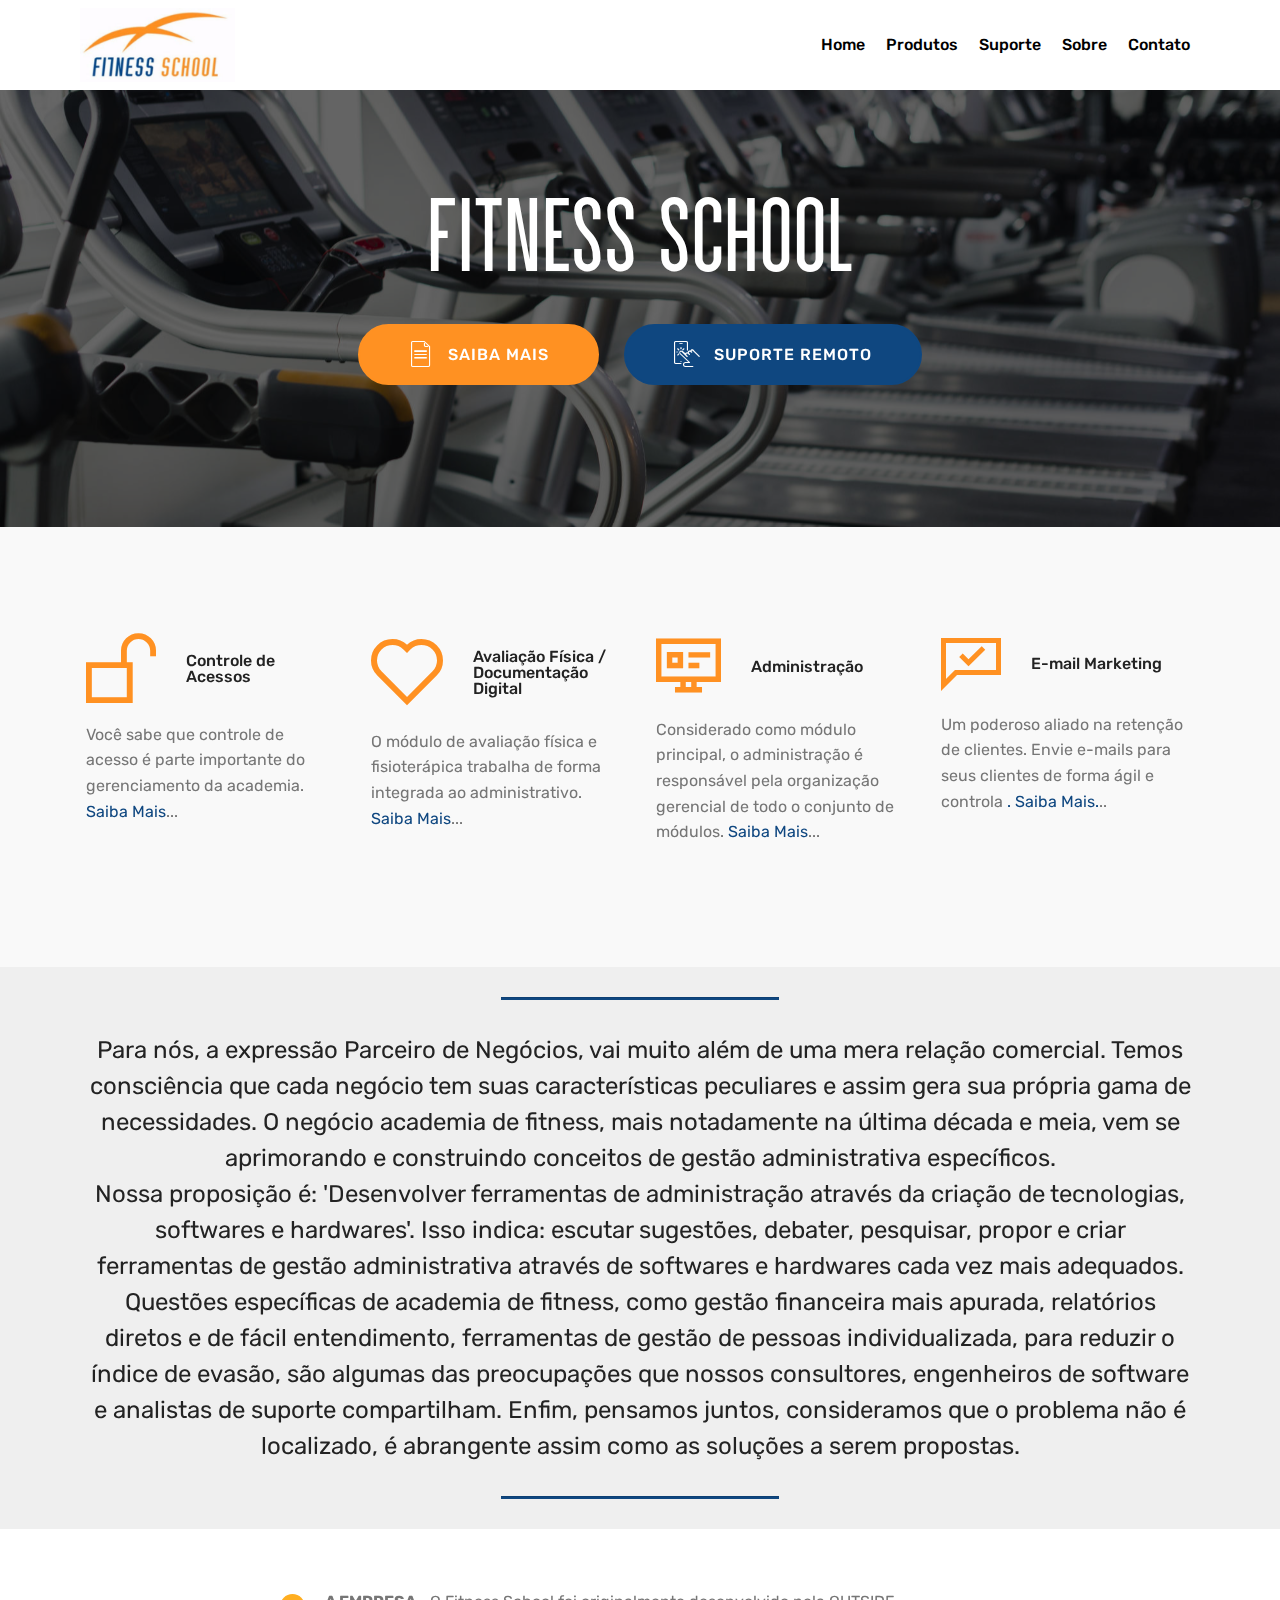
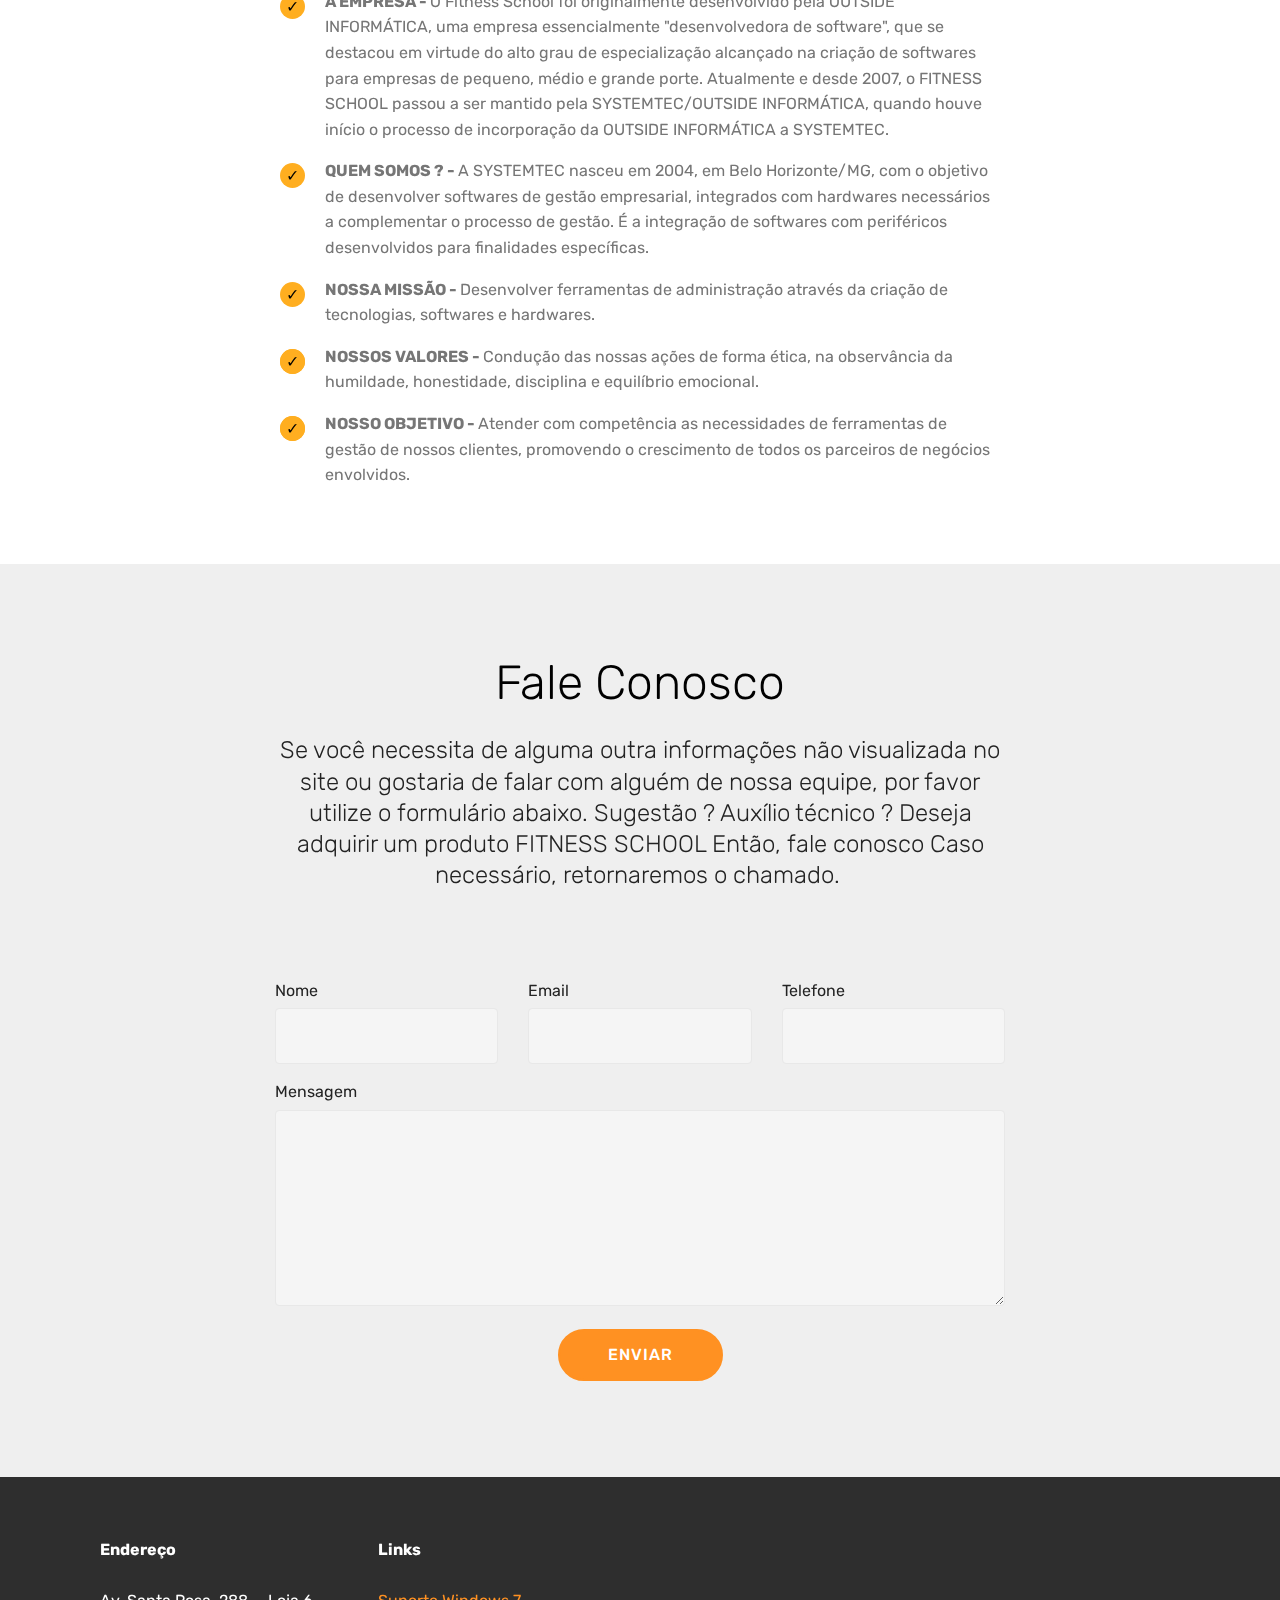
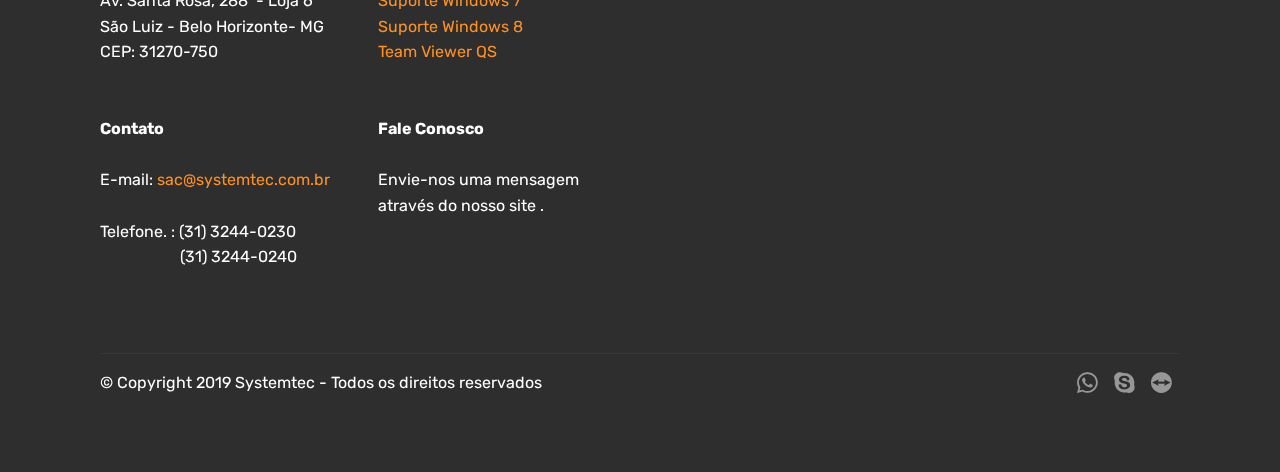
==== index.html @ 95eb1d0c "create github pages" ====
<!DOCTYPE html>
<html  >
<head>
  <!-- Site made with Mobirise Website Builder v4.10.7, https://mobirise.com -->
  <meta charset="UTF-8">
  <meta http-equiv="X-UA-Compatible" content="IE=edge">
  <meta name="generator" content="Mobirise v4.10.7, mobirise.com">
  <meta name="viewport" content="width=device-width, initial-scale=1, minimum-scale=1">
  <link rel="shortcut icon" href="assets/images/fitness-school-layout-logo-2-400x190.jpg" type="image/x-icon">
  <meta name="description" content="">
  
  <title>Home</title>
  <link rel="stylesheet" href="assets/web/assets/mobirise-icons/mobirise-icons.css">
  <link rel="stylesheet" href="assets/web/assets/mobirise-icons2/mobirise2.css">
  <link rel="stylesheet" href="assets/tether/tether.min.css">
  <link rel="stylesheet" href="assets/bootstrap/css/bootstrap.min.css">
  <link rel="stylesheet" href="assets/bootstrap/css/bootstrap-grid.min.css">
  <link rel="stylesheet" href="assets/bootstrap/css/bootstrap-reboot.min.css">
  <link rel="stylesheet" href="assets/dropdown/css/style.css">
  <link rel="stylesheet" href="assets/socicon/css/styles.css">
  <link rel="stylesheet" href="assets/theme/css/style.css">
  <link href="assets/fonts/style.css" rel="stylesheet">
  <link rel="stylesheet" href="assets/mobirise/css/mbr-additional.css" type="text/css">
  
  
  
</head>
<body>

<!-- Google Analytics -->
Fitness School
<!-- /Google Analytics -->


  <section class="menu cid-rIi1yJsSHj" once="menu" id="menu2-23">

    

    <nav class="navbar navbar-expand beta-menu navbar-dropdown align-items-center navbar-fixed-top navbar-toggleable-sm">
        <button class="navbar-toggler navbar-toggler-right" type="button" data-toggle="collapse" data-target="#navbarSupportedContent" aria-controls="navbarSupportedContent" aria-expanded="false" aria-label="Toggle navigation">
            <div class="hamburger">
                <span></span>
                <span></span>
                <span></span>
                <span></span>
            </div>
        </button>
        <div class="menu-logo">
            <div class="navbar-brand">
                <span class="navbar-logo">
                    <a href="index.html">
                        <img src="assets/images/fitness-school-layout-logo-2-400x190.jpg" alt="Fitness School " title="Fitness School" style="height: 4.6rem;">
                    </a>
                </span>
                
            </div>
        </div>
        <div class="collapse navbar-collapse" id="navbarSupportedContent">
            <ul class="navbar-nav nav-dropdown nav-right" data-app-modern-menu="true"><li class="nav-item">
                    <a class="nav-link link text-black display-4" href="index.html">
                        Home</a>
                </li><li class="nav-item"><a class="nav-link link text-black display-4" href="page1.html">Produtos</a></li><li class="nav-item"><a class="nav-link link text-black display-4" href="page4.html">
                        Suporte</a></li>
                <li class="nav-item">
                    <a class="nav-link link text-black display-4" href="page2.html">
                        Sobre</a>
                </li><li class="nav-item"><a class="nav-link link text-black display-4" href="page3.html">
                        Contato</a></li></ul>
            
        </div>
    </nav>
</section>

<section class="engine"><a href="https://mobirise.info/f">easy web maker</a></section><section class="header1 cid-rdsGtwu5vo mbr-parallax-background" id="header1-9">

    

    <div class="mbr-overlay" style="opacity: 0.6; background-color: rgb(0, 0, 0);">
    </div>

    <div class="container">
        <div class="row justify-content-md-center">
            <div class="mbr-white col-md-10">
                <h1 class="mbr-section-title align-center mbr-bold pb-3 mbr-fonts-style display-1">FITNESs SCHOOL</h1>
                
                
                <div class="mbr-section-btn align-center"><a class="btn btn-md btn-secondary display-4" href="page2.html#step1-1n">
                        <span class="mbr-iconfont mbri-file"></span>SAIBA MAIS</a>
                    <a class="btn btn-md btn-primary display-4" href="page4.html"><span class="mbri-touch mbr-iconfont mbr-iconfont-btn"></span>
                        SUPORTE REMOTO</a></div>
            </div>
        </div>
    </div>

</section>

<section class="features10 cid-rdsEpomHt7" id="features10-4">

    

    
    <div class="container">
        <div class="row justify-content-center">
            <div class="card p-3 col-12 col-md-6 col-lg-3">
                <div class="media mb-3">
                    <div class="card-img align-self-center">
                        <span class="mbr-iconfont mobi-mbri-unlock mobi-mbri" style="font-size: 70px; color: rgb(255, 145, 34); fill: rgb(255, 145, 34);"></span>
                    </div>
                    <h4 class="card-title media-body py-3 mbr-fonts-style display-7">Controle de Acessos</h4>
                </div>
                <div class="card-box">
                    <p class="mbr-text mbr-fonts-style display-7">
                       Você sabe que controle de acesso é parte importante do gerenciamento da academia. <a href="page1.html#features11-1b">Saiba Mais</a>...</p>
                </div>
            </div>

            <div class="card p-3 col-12 col-md-6 col-lg-3">
                <div class="media mb-3">
                    <div class="card-img align-self-center">
                        <span class="mbr-iconfont mobi-mbri-hearth mobi-mbri" style="color: rgb(255, 145, 34); fill: rgb(255, 145, 34);"></span>
                    </div>
                    <h4 class="card-title media-body py-3 mbr-fonts-style display-7">
                        Avaliação Física / Documentação Digital</h4>
                </div>
                <div class="card-box">
                    <p class="mbr-text mbr-fonts-style display-7">
                       O módulo de avaliação física e fisioterápica trabalha de forma integrada ao administrativo. <a href="page1.html#features11-12">Saiba Mais</a>...</p>
                </div>
            </div>

            <div class="card p-3 col-12 col-md-6 col-lg-3">
                <div class="media mb-3">
                    <div class="card-img align-self-center">
                        <span class="mbr-iconfont mobi-mbri-sites mobi-mbri" style="font-size: 65px; color: rgb(255, 145, 34); fill: rgb(255, 145, 34);"></span>
                    </div>
                    <h4 class="card-title media-body py-3 mbr-fonts-style display-7">
                        Administração</h4>
                </div>
                <div class="card-box">
                    <p class="mbr-text mbr-fonts-style display-7">
                       Considerado como módulo principal, o administração é responsável pela organização gerencial de todo o conjunto de módulos. <a href="page1.html#features11-17">Saiba Mais</a>...</p>
                </div>
            </div>

            <div class="card p-3 col-12 col-md-6 col-lg-3">
                <div class="media mb-3">
                    <div class="card-img align-self-center">
                        <span class="mbr-iconfont mobi-mbri-cust-feedback mobi-mbri" style="font-size: 60px; color: rgb(255, 145, 34); fill: rgb(255, 145, 34);"></span>
                    </div>
                    <h4 class="card-title media-body py-3 mbr-fonts-style display-7">
                        E-mail Marketing</h4>
                </div>
                <div class="card-box">
                    <p class="mbr-text mbr-fonts-style display-7">
                       Um poderoso aliado na retenção de clientes. Envie e-mails para seus clientes de forma ágil e controla&nbsp;<a href="page1.html#features11-1b">. Saiba Mais.</a>..</p>
                </div>
            </div>
        </div>
    </div>
</section>

<section class="mbr-section article content9 cid-rdsEm4SmJe" id="content9-3">
    
     

    <div class="container">
        <div class="inner-container" style="width: 100%;">
            <hr class="line" style="width: 25%;">
            <div class="section-text align-center mbr-fonts-style display-5">Para nós, a expressão Parceiro de Negócios, vai muito além de uma mera relação comercial. Temos consciência que cada negócio tem suas características peculiares e assim gera sua própria gama de necessidades. O negócio academia de fitness, mais notadamente na última década e meia, vem se aprimorando e construindo conceitos de gestão administrativa específicos.
<div>
</div><div>Nossa proposição é: 'Desenvolver ferramentas de administração através da criação de tecnologias, softwares e hardwares'. Isso indica: escutar sugestões, debater, pesquisar, propor e criar ferramentas de gestão administrativa através de softwares e hardwares cada vez mais adequados.
</div><div>
</div><div>Questões específicas de academia de fitness, como gestão financeira mais apurada, relatórios diretos e de fácil entendimento, ferramentas de gestão de pessoas individualizada, para reduzir o índice de evasão, são algumas das preocupações que nossos consultores, engenheiros de software e analistas de suporte compartilham. Enfim, pensamos juntos, consideramos que o problema não é localizado, é abrangente assim como as soluções a serem propostas.</div></div>
            <hr class="line" style="width: 25%;">
        </div>
        </div>
</section>

<section class="mbr-section article content12 cid-rdxRPDyzPF" id="content12-d">
     

    <div class="container">
        <div class="media-container-row">
            <div class="mbr-text counter-container col-12 col-md-8 mbr-fonts-style display-7">
                <ul>
                    <li><strong>A EMPRESA -&nbsp;</strong>O Fitness School foi originalmente desenvolvido pela OUTSIDE INFORMÁTICA, uma empresa essencialmente "desenvolvedora de software", que se destacou em virtude do alto grau de especialização alcançado na criação de softwares para empresas de pequeno, médio e grande porte. Atualmente e desde 2007, o FITNESS SCHOOL passou a ser mantido pela SYSTEMTEC/OUTSIDE INFORMÁTICA, quando houve início o processo de incorporação da OUTSIDE INFORMÁTICA a SYSTEMTEC.&nbsp;</li>
                    <li><strong>QUEM SOMOS ? -&nbsp;</strong>A SYSTEMTEC nasceu em 2004, em Belo Horizonte/MG, com o objetivo de desenvolver softwares de gestão empresarial, integrados com hardwares necessários a complementar o processo de gestão. É a integração de softwares com periféricos desenvolvidos para finalidades específicas.</li>
                    <li><strong>NOSSA MISSÃO -&nbsp;</strong>Desenvolver ferramentas de administração através da criação de tecnologias, softwares e hardwares.</li><li>
</li><li><strong>NOSSOS VALORES -&nbsp;</strong>Condução das nossas ações de forma ética, na observância da humildade, honestidade, disciplina e equilíbrio emocional.</li><li>
</li><li><strong>NOSSO OBJETIVO -&nbsp;</strong>Atender com competência as necessidades de ferramentas de gestão de nossos clientes, promovendo o crescimento de todos os parceiros de negócios envolvidos.</li>
                </ul>
            </div>
        </div>
    </div>
</section>

<section class="mbr-section form1 cid-rdsExalvff" id="form1-6">

    

    
    <div class="container">
        <div class="row justify-content-center">
            <div class="title col-12 col-lg-8">
                <h2 class="mbr-section-title align-center pb-3 mbr-fonts-style display-2">Fale Conosco</h2>
                <h3 class="mbr-section-subtitle align-center mbr-light pb-3 mbr-fonts-style display-5">
Se você necessita de alguma outra informações não visualizada no site ou gostaria de falar com alguém de nossa equipe, por favor utilize o formulário abaixo. Sugestão ? Auxílio técnico ? Deseja adquirir um produto FITNESS SCHOOL Então, fale conosco Caso necessário, retornaremos o chamado.&nbsp;<div><br></div></h3>
            </div>
        </div>
    </div>
    <div class="container">
        <div class="row justify-content-center">
            <div class="media-container-column col-lg-8" data-form-type="formoid">
                    <div data-form-alert="" hidden="">Sua mensagem foi enviada com sucesso !</div>
            
                    <form class="mbr-form" action="https://mobirise.com/" method="post" data-form-title="Mobirise Form"><input type="hidden" name="email" data-form-email="true" value="PxJZWPhzSLvdeX9ZDmfveN6kfLTpTiZLqTDCCW/u42Egr4gX7xJxEN2sTZDMs4s+C8vkfaYoMnbiQP+s4LKFGAMFa2nJCgEdq/rOHp9ZsGWl1me4nxzYBAuiIfpf1sCG">
                        <div class="row row-sm-offset">
                            <div class="col-md-4 multi-horizontal" data-for="name">
                                <div class="form-group">
                                    <label class="form-control-label mbr-fonts-style display-7" for="name-form1-6">Nome</label>
                                    <input type="text" class="form-control" name="name" data-form-field="Name" required="" id="name-form1-6">
                                </div>
                            </div>
                            <div class="col-md-4 multi-horizontal" data-for="email">
                                <div class="form-group">
                                    <label class="form-control-label mbr-fonts-style display-7" for="email-form1-6">Email</label>
                                    <input type="email" class="form-control" name="email" data-form-field="Email" required="" id="email-form1-6">
                                </div>
                            </div>
                            <div class="col-md-4 multi-horizontal" data-for="phone">
                                <div class="form-group">
                                    <label class="form-control-label mbr-fonts-style display-7" for="phone-form1-6">Telefone</label>
                                    <input type="tel" class="form-control" name="phone" data-form-field="Phone" id="phone-form1-6">
                                </div>
                            </div>
                        </div>
                        <div class="form-group" data-for="message">
                            <label class="form-control-label mbr-fonts-style display-7" for="message-form1-6">Mensagem</label>
                            <textarea type="text" class="form-control" name="message" rows="7" data-form-field="Message" id="message-form1-6"></textarea>
                        </div>
            
                        <span class="input-group-btn"><button href="" type="submit" class="btn btn-form btn-secondary display-4">ENVIAR</button></span>
                    </form>
            </div>
        </div>
    </div>
</section>

<section class="cid-rdsKHRwkGV" id="footer2-c">

    

    

    <div class="container">
        <div class="media-container-row content mbr-white">
            <div class="col-12 col-md-3 mbr-fonts-style display-7">
                <p class="mbr-text"><strong>Endereço</strong><br>
                    <br>Av. Santa Rosa, 288 &nbsp;- Loja 6<br>São Luiz - Belo Horizonte- MG<br>CEP: 31270-750<br>
                    <br>
                    <br><strong>Contato</strong><br>
                    <br>E-mail: <a href="mailto:sac@systemtec.com.br" class="text-secondary">sac@systemtec.com.br </a>&nbsp; &nbsp; &nbsp; &nbsp; &nbsp; &nbsp; &nbsp; &nbsp; &nbsp; &nbsp;<br>Telefone. : (31) 3244-0230&nbsp;<br>&nbsp; &nbsp; &nbsp; &nbsp; &nbsp; &nbsp; &nbsp; &nbsp; &nbsp; &nbsp; (31) 3244-0240<br></p>
            </div>
            <div class="col-12 col-md-3 mbr-fonts-style display-7">
                <p class="mbr-text">
                    <strong>Links</strong>
                    <br>
                    <br><a href="http://www.radiomemory.com.br/DOWNLOADS-ApareceNoSite/GestaoWin7NOVO.exe" class="text-secondary">Suporte Windows 7</a><br><a href="http://www.radiomemory.com.br/DOWNLOADS-ApareceNoSite/GestaoWin8NOVO.exe" class="text-secondary">Suporte Windows 8&nbsp;</a><br><a href="http://www.radiomemory.com.br/DOWNLOADS-ApareceNoSite/GestaoWin8NOVO.exe" class="text-secondary">Team Viewer QS<br></a><br>
                    <br><strong>Fale Conosco</strong><br>
                    <br>Envie-nos uma mensagem através do nosso site .&nbsp;</p>
            </div>
            <div class="col-12 col-md-6">
                <div class="google-map"><iframe frameborder="0" style="border:0" src="https://www.google.com/maps/embed?pb=!1m14!1m8!1m3!1d15010.866402687514!2d-43.9608858!3d-19.8519407!3m2!1i1024!2i768!4f13.1!3m3!1m2!1s0x0%3A0x7aea83fc42373cbb!2sSYSTEMTEC!5e0!3m2!1spt-BR!2sbr!4v1545940994038" allowfullscreen=""></iframe></div>
            </div>
        </div>
        <div class="footer-lower">
            <div class="media-container-row">
                <div class="col-sm-12">
                    <hr>
                </div>
            </div>
            <div class="media-container-row mbr-white">
                <div class="col-sm-6 copyright">
                    <p class="mbr-text mbr-fonts-style display-7">
                        © Copyright 2019 Systemtec - Todos os direitos reservados</p>
                </div>
                <div class="col-md-6">
                    <div class="social-list align-right">
                        <div class="soc-item">
                            <a href="https://api.whatsapp.com/send?phone=5531973565450&text=A%20SYSTEMTEC%20agradece%20o%20seu%20contato.%20Em%20instantes%20iremos%20atende-lo." target="_blank">
                                <span class="mbr-iconfont mbr-iconfont-social socicon-whatsapp socicon"></span>
                            </a>
                        </div>
                        <div class="soc-item">
                            <a href="https://go.skype.com/skype.download" target="_blank">
                                <span class="mbr-iconfont mbr-iconfont-social socicon-skype socicon"></span>
                            </a>
                        </div>
                        <div class="soc-item">
                            <a href="http://www.radiomemory.com.br/DOWNLOADS-ApareceNoSite/TeamViewerQS.exe" target="_blank">
                                <span class="mbr-iconfont mbr-iconfont-social socicon-teamviewer socicon"></span>
                            </a>
                        </div>
                        
                        
                        
                    </div>
                </div>
            </div>
        </div>
    </div>
</section>


  <script src="assets/web/assets/jquery/jquery.min.js"></script>
  <script src="assets/popper/popper.min.js"></script>
  <script src="assets/tether/tether.min.js"></script>
  <script src="assets/bootstrap/js/bootstrap.min.js"></script>
  <script src="assets/parallax/jarallax.min.js"></script>
  <script src="assets/dropdown/js/nav-dropdown.js"></script>
  <script src="assets/dropdown/js/navbar-dropdown.js"></script>
  <script src="assets/touchswipe/jquery.touch-swipe.min.js"></script>
  <script src="assets/smoothscroll/smooth-scroll.js"></script>
  <script src="assets/theme/js/script.js"></script>
  <script src="assets/formoid/formoid.min.js"></script>
  
  
</body>
</html>
---- assets/web/assets/mobirise-icons/mobirise-icons.css ----
@font-face {
  font-family: 'MobiriseIcons';
  src:  url('mobirise-icons.eot?spat4u');
  src:  url('mobirise-icons.eot?spat4u#iefix') format('embedded-opentype'),
    url('mobirise-icons.ttf?spat4u') format('truetype'),
    url('mobirise-icons.woff?spat4u') format('woff'),
    url('mobirise-icons.svg?spat4u#MobiriseIcons') format('svg');
  font-weight: normal;
  font-style: normal;
}

[class^="mbri-"], [class*=" mbri-"] {
  /* use !important to prevent issues with browser extensions that change fonts */
  font-family: MobiriseIcons !important;
  speak: none;
  font-style: normal;
  font-weight: normal;
  font-variant: normal;
  text-transform: none;
  line-height: 1;

  /* Better Font Rendering =========== */
  -webkit-font-smoothing: antialiased;
  -moz-osx-font-smoothing: grayscale;
}

.mbri-add-submenu:before {
  content: "\e900";
}
.mbri-alert:before {
  content: "\e901";
}
.mbri-align-center:before {
  content: "\e902";
}
.mbri-align-justify:before {
  content: "\e903";
}
.mbri-align-left:before {
  content: "\e904";
}
.mbri-align-right:before {
  content: "\e905";
}
.mbri-android:before {
  content: "\e906";
}
.mbri-apple:before {
  content: "\e907";
}
.mbri-arrow-down:before {
  content: "\e908";
}
.mbri-arrow-next:before {
  content: "\e909";
}
.mbri-arrow-prev:before {
  content: "\e90a";
}
.mbri-arrow-up:before {
  content: "\e90b";
}
.mbri-bold:before {
  content: "\e90c";
}
.mbri-bookmark:before {
  content: "\e90d";
}
.mbri-bootstrap:before {
  content: "\e90e";
}
.mbri-briefcase:before {
  content: "\e90f";
}
.mbri-browse:before {
  content: "\e910";
}
.mbri-bulleted-list:before {
  content: "\e911";
}
.mbri-calendar:before {
  content: "\e912";
}
.mbri-camera:before {
  content: "\e913";
}
.mbri-cart-add:before {
  content: "\e914";
}
.mbri-cart-full:before {
  content: "\e915";
}
.mbri-cash:before {
  content: "\e916";
}
.mbri-change-style:before {
  content: "\e917";
}
.mbri-chat:before {
  content: "\e918";
}
.mbri-clock:before {
  content: "\e919";
}
.mbri-close:before {
  content: "\e91a";
}
.mbri-cloud:before {
  content: "\e91b";
}
.mbri-code:before {
  content: "\e91c";
}
.mbri-contact-form:before {
  content: "\e91d";
}
.mbri-credit-card:before {
  content: "\e91e";
}
.mbri-cursor-click:before {
  content: "\e91f";
}
.mbri-cust-feedback:before {
  content: "\e920";
}
.mbri-database:before {
  content: "\e921";
}
.mbri-delivery:before {
  content: "\e922";
}
.mbri-desktop:before {
  content: "\e923";
}
.mbri-devices:before {
  content: "\e924";
}
.mbri-down:before {
  content: "\e925";
}
.mbri-download:before {
  content: "\e989";
}
.mbri-drag-n-drop:before {
  content: "\e927";
}
.mbri-drag-n-drop2:before {
  content: "\e928";
}
.mbri-edit:before {
  content: "\e929";
}
.mbri-edit2:before {
  content: "\e92a";
}
.mbri-error:before {
  content: "\e92b";
}
.mbri-extension:before {
  content: "\e92c";
}
.mbri-features:before {
  content: "\e92d";
}
.mbri-file:before {
  content: "\e92e";
}
.mbri-flag:before {
  content: "\e92f";
}
.mbri-folder:before {
  content: "\e930";
}
.mbri-gift:before {
  content: "\e931";
}
.mbri-github:before {
  content: "\e932";
}
.mbri-globe:before {
  content: "\e933";
}
.mbri-globe-2:before {
  content: "\e934";
}
.mbri-growing-chart:before {
  content: "\e935";
}
.mbri-hearth:before {
  content: "\e936";
}
.mbri-help:before {
  content: "\e937";
}
.mbri-home:before {
  content: "\e938";
}
.mbri-hot-cup:before {
  content: "\e939";
}
.mbri-idea:before {
  content: "\e93a";
}
.mbri-image-gallery:before {
  content: "\e93b";
}
.mbri-image-slider:before {
  content: "\e93c";
}
.mbri-info:before {
  content: "\e93d";
}
.mbri-italic:before {
  content: "\e93e";
}
.mbri-key:before {
  content: "\e93f";
}
.mbri-laptop:before {
  content: "\e940";
}
.mbri-layers:before {
  content: "\e941";
}
.mbri-left-right:before {
  content: "\e942";
}
.mbri-left:before {
  content: "\e943";
}
.mbri-letter:before {
  content: "\e944";
}
.mbri-like:before {
  content: "\e945";
}
.mbri-link:before {
  content: "\e946";
}
.mbri-lock:before {
  content: "\e947";
}
.mbri-login:before {
  content: "\e948";
}
.mbri-logout:before {
  content: "\e949";
}
.mbri-magic-stick:before {
  content: "\e94a";
}
.mbri-map-pin:before {
  content: "\e94b";
}
.mbri-menu:before {
  content: "\e94c";
}
.mbri-mobile:before {
  content: "\e94d";
}
.mbri-mobile2:before {
  content: "\e94e";
}
.mbri-mobirise:before {
  content: "\e94f";
}
.mbri-more-horizontal:before {
  content: "\e950";
}
.mbri-more-vertical:before {
  content: "\e951";
}
.mbri-music:before {
  content: "\e952";
}
.mbri-new-file:before {
  content: "\e953";
}
.mbri-numbered-list:before {
  content: "\e954";
}
.mbri-opened-folder:before {
  content: "\e955";
}
.mbri-pages:before {
  content: "\e956";
}
.mbri-paper-plane:before {
  content: "\e957";
}
.mbri-paperclip:before {
  content: "\e958";
}
.mbri-photo:before {
  content: "\e959";
}
.mbri-photos:before {
  content: "\e95a";
}
.mbri-pin:before {
  content: "\e95b";
}
.mbri-play:before {
  content: "\e95c";
}
.mbri-plus:before {
  content: "\e95d";
}
.mbri-preview:before {
  content: "\e95e";
}
.mbri-print:before {
  content: "\e95f";
}
.mbri-protect:before {
  content: "\e960";
}
.mbri-question:before {
  content: "\e961";
}
.mbri-quote-left:before {
  content: "\e962";
}
.mbri-quote-right:before {
  content: "\e963";
}
.mbri-refresh:before {
  content: "\e964";
}
.mbri-responsive:before {
  content: "\e965";
}
.mbri-right:before {
  content: "\e966";
}
.mbri-rocket:before {
  content: "\e967";
}
.mbri-sad-face:before {
  content: "\e968";
}
.mbri-sale:before {
  content: "\e969";
}
.mbri-save:before {
  content: "\e96a";
}
.mbri-search:before {
  content: "\e96b";
}
.mbri-setting:before {
  content: "\e96c";
}
.mbri-setting2:before {
  content: "\e96d";
}
.mbri-setting3:before {
  content: "\e96e";
}
.mbri-share:before {
  content: "\e96f";
}
.mbri-shopping-bag:before {
  content: "\e970";
}
.mbri-shopping-basket:before {
  content: "\e971";
}
.mbri-shopping-cart:before {
  content: "\e972";
}
.mbri-sites:before {
  content: "\e973";
}
.mbri-smile-face:before {
  content: "\e974";
}
.mbri-speed:before {
  content: "\e975";
}
.mbri-star:before {
  content: "\e976";
}
.mbri-success:before {
  content: "\e977";
}
.mbri-sun:before {
  content: "\e978";
}
.mbri-sun2:before {
  content: "\e979";
}
.mbri-tablet:before {
  content: "\e97a";
}
.mbri-tablet-vertical:before {
  content: "\e97b";
}
.mbri-target:before {
  content: "\e97c";
}
.mbri-timer:before {
  content: "\e97d";
}
.mbri-to-ftp:before {
  content: "\e97e";
}
.mbri-to-local-drive:before {
  content: "\e97f";
}
.mbri-touch-swipe:before {
  content: "\e980";
}
.mbri-touch:before {
  content: "\e981";
}
.mbri-trash:before {
  content: "\e982";
}
.mbri-underline:before {
  content: "\e983";
}
.mbri-unlink:before {
  content: "\e984";
}
.mbri-unlock:before {
  content: "\e985";
}
.mbri-up-down:before {
  content: "\e986";
}
.mbri-up:before {
  content: "\e987";
}
.mbri-update:before {
  content: "\e988";
}
.mbri-upload:before {
 content: "\e926"; 
}
.mbri-user:before {
  content: "\e98a";
}
.mbri-user2:before {
  content: "\e98b";
}
.mbri-users:before {
  content: "\e98c";
}
.mbri-video:before {
  content: "\e98d";
}
.mbri-video-play:before {
  content: "\e98e";
}
.mbri-watch:before {
  content: "\e98f";
}
.mbri-website-theme:before {
  content: "\e990";
}
.mbri-wifi:before {
  content: "\e991";
}
.mbri-windows:before {
  content: "\e992";
}
.mbri-zoom-out:before {
  content: "\e993";
}
.mbri-redo:before {
  content: "\e994";
}
.mbri-undo:before {
  content: "\e995";
}
---- assets/web/assets/mobirise-icons2/mobirise2.css ----
@font-face {
  font-family: 'Moririse2';
  src:  url('mobirise2.eot?f2bix4');
  src:  url('mobirise2.eot?f2bix4#iefix') format('embedded-opentype'),
    url('mobirise2.ttf?f2bix4') format('truetype'),
    url('mobirise2.woff?f2bix4') format('woff'),
    url('mobirise2.svg?f2bix4#mobirise2') format('svg');
  font-weight: normal;
  font-style: normal;
}

[class^="mobi-"], [class*=" mobi-"] {
  /* use !important to prevent issues with browser extensions that change fonts */
  font-family: 'Moririse2' !important;
  speak: none;
  font-style: normal;
  font-weight: normal;
  font-variant: normal;
  text-transform: none;
  line-height: 1;

  /* Better Font Rendering =========== */
  -webkit-font-smoothing: antialiased;
  -moz-osx-font-smoothing: grayscale;
}

.mobi-mbri-add-submenu:before {
  content: "\e900";
}
.mobi-mbri-alert:before {
  content: "\e901";
}
.mobi-mbri-align-center:before {
  content: "\e902";
}
.mobi-mbri-align-justify:before {
  content: "\e903";
}
.mobi-mbri-align-left:before {
  content: "\e904";
}
.mobi-mbri-align-right:before {
  content: "\e905";
}
.mobi-mbri-android:before {
  content: "\e906";
}
.mobi-mbri-apple:before {
  content: "\e907";
}
.mobi-mbri-arrow-down:before {
  content: "\e908";
}
.mobi-mbri-arrow-next:before {
  content: "\e909";
}
.mobi-mbri-arrow-prev:before {
  content: "\e90a";
}
.mobi-mbri-arrow-up:before {
  content: "\e90b";
}
.mobi-mbri-bold:before {
  content: "\e90c";
}
.mobi-mbri-bookmark:before {
  content: "\e90d";
}
.mobi-mbri-bootstrap:before {
  content: "\e90e";
}
.mobi-mbri-briefcase:before {
  content: "\e90f";
}
.mobi-mbri-browse:before {
  content: "\e910";
}
.mobi-mbri-bulleted-list:before {
  content: "\e911";
}
.mobi-mbri-calendar:before {
  content: "\e912";
}
.mobi-mbri-camera:before {
  content: "\e913";
}
.mobi-mbri-cart-add:before {
  content: "\e914";
}
.mobi-mbri-cart-full:before {
  content: "\e915";
}
.mobi-mbri-cash:before {
  content: "\e916";
}
.mobi-mbri-change-style:before {
  content: "\e917";
}
.mobi-mbri-chat:before {
  content: "\e918";
}
.mobi-mbri-clock:before {
  content: "\e919";
}
.mobi-mbri-close:before {
  content: "\e91a";
}
.mobi-mbri-cloud:before {
  content: "\e91b";
}
.mobi-mbri-code:before {
  content: "\e91c";
}
.mobi-mbri-contact-form:before {
  content: "\e91d";
}
.mobi-mbri-credit-card:before {
  content: "\e91e";
}
.mobi-mbri-cursor-click:before {
  content: "\e91f";
}
.mobi-mbri-cust-feedback:before {
  content: "\e920";
}
.mobi-mbri-database:before {
  content: "\e921";
}
.mobi-mbri-delivery:before {
  content: "\e922";
}
.mobi-mbri-desktop:before {
  content: "\e923";
}
.mobi-mbri-devices:before {
  content: "\e924";
}
.mobi-mbri-down:before {
  content: "\e925";
}
.mobi-mbri-download-2:before {
  content: "\e926";
}
.mobi-mbri-download:before {
  content: "\e927";
}
.mobi-mbri-drag-n-drop-2:before {
  content: "\e928";
}
.mobi-mbri-drag-n-drop:before {
  content: "\e929";
}
.mobi-mbri-edit-2:before {
  content: "\e92a";
}
.mobi-mbri-edit:before {
  content: "\e92b";
}
.mobi-mbri-error:before {
  content: "\e92c";
}
.mobi-mbri-extension:before {
  content: "\e92d";
}
.mobi-mbri-features:before {
  content: "\e92e";
}
.mobi-mbri-file:before {
  content: "\e92f";
}
.mobi-mbri-flag:before {
  content: "\e930";
}
.mobi-mbri-folder:before {
  content: "\e931";
}
.mobi-mbri-gift:before {
  content: "\e932";
}
.mobi-mbri-github:before {
  content: "\e933";
}
.mobi-mbri-globe-2:before {
  content: "\e934";
}
.mobi-mbri-globe:before {
  content: "\e935";
}
.mobi-mbri-growing-chart:before {
  content: "\e936";
}
.mobi-mbri-hearth:before {
  content: "\e937";
}
.mobi-mbri-help:before {
  content: "\e938";
}
.mobi-mbri-home:before {
  content: "\e939";
}
.mobi-mbri-hot-cup:before {
  content: "\e93a";
}
.mobi-mbri-idea:before {
  content: "\e93b";
}
.mobi-mbri-image-gallery:before {
  content: "\e93c";
}
.mobi-mbri-image-slider:before {
  content: "\e93d";
}
.mobi-mbri-info:before {
  content: "\e93e";
}
.mobi-mbri-italic:before {
  content: "\e93f";
}
.mobi-mbri-key:before {
  content: "\e940";
}
.mobi-mbri-laptop:before {
  content: "\e941";
}
.mobi-mbri-layers:before {
  content: "\e942";
}
.mobi-mbri-left-right:before {
  content: "\e943";
}
.mobi-mbri-left:before {
  content: "\e944";
}
.mobi-mbri-letter:before {
  content: "\e945";
}
.mobi-mbri-like:before {
  content: "\e946";
}
.mobi-mbri-link:before {
  content: "\e947";
}
.mobi-mbri-lock:before {
  content: "\e948";
}
.mobi-mbri-login:before {
  content: "\e949";
}
.mobi-mbri-logout:before {
  content: "\e94a";
}
.mobi-mbri-magic-stick:before {
  content: "\e94b";
}
.mobi-mbri-map-pin:before {
  content: "\e94c";
}
.mobi-mbri-menu:before {
  content: "\e94d";
}
.mobi-mbri-mobile-2:before {
  content: "\e94e";
}
.mobi-mbri-mobile-horizontal:before {
  content: "\e94f";
}
.mobi-mbri-mobile:before {
  content: "\e950";
}
.mobi-mbri-mobirise:before {
  content: "\e951";
}
.mobi-mbri-more-horizontal:before {
  content: "\e952";
}
.mobi-mbri-more-vertical:before {
  content: "\e953";
}
.mobi-mbri-music:before {
  content: "\e954";
}
.mobi-mbri-new-file:before {
  content: "\e955";
}
.mobi-mbri-numbered-list:before {
  content: "\e956";
}
.mobi-mbri-opened-folder:before {
  content: "\e957";
}
.mobi-mbri-pages:before {
  content: "\e958";
}
.mobi-mbri-paper-plane:before {
  content: "\e959";
}
.mobi-mbri-paperclip:before {
  content: "\e95a";
}
.mobi-mbri-phone:before {
  content: "\e95b";
}
.mobi-mbri-photo:before {
  content: "\e95c";
}
.mobi-mbri-photos:before {
  content: "\e95d";
}
.mobi-mbri-pin:before {
  content: "\e95e";
}
.mobi-mbri-play:before {
  content: "\e95f";
}
.mobi-mbri-plus:before {
  content: "\e960";
}
.mobi-mbri-preview:before {
  content: "\e961";
}
.mobi-mbri-print:before {
  content: "\e962";
}
.mobi-mbri-protect:before {
  content: "\e963";
}
.mobi-mbri-question:before {
  content: "\e964";
}
.mobi-mbri-quote-left:before {
  content: "\e965";
}
.mobi-mbri-quote-right:before {
  content: "\e966";
}
.mobi-mbri-redo:before {
  content: "\e967";
}
.mobi-mbri-refresh:before {
  content: "\e968";
}
.mobi-mbri-responsive-2:before {
  content: "\e969";
}
.mobi-mbri-responsive:before {
  content: "\e96a";
}
.mobi-mbri-right:before {
  content: "\e96b";
}
.mobi-mbri-rocket:before {
  content: "\e96c";
}
.mobi-mbri-sad-face:before {
  content: "\e96d";
}
.mobi-mbri-sale:before {
  content: "\e96e";
}
.mobi-mbri-save:before {
  content: "\e96f";
}
.mobi-mbri-search:before {
  content: "\e970";
}
.mobi-mbri-setting-2:before {
  content: "\e971";
}
.mobi-mbri-setting-3:before {
  content: "\e972";
}
.mobi-mbri-setting:before {
  content: "\e973";
}
.mobi-mbri-share:before {
  content: "\e974";
}
.mobi-mbri-shopping-bag:before {
  content: "\e975";
}
.mobi-mbri-shopping-basket:before {
  content: "\e976";
}
.mobi-mbri-shopping-cart:before {
  content: "\e977";
}
.mobi-mbri-sites:before {
  content: "\e978";
}
.mobi-mbri-smile-face:before {
  content: "\e979";
}
.mobi-mbri-speed:before {
  content: "\e97a";
}
.mobi-mbri-star:before {
  content: "\e97b";
}
.mobi-mbri-success:before {
  content: "\e97c";
}
.mobi-mbri-sun:before {
  content: "\e97d";
}
.mobi-mbri-sun2:before {
  content: "\e97e";
}
.mobi-mbri-tablet-vertical:before {
  content: "\e97f";
}
.mobi-mbri-tablet:before {
  content: "\e980";
}
.mobi-mbri-target:before {
  content: "\e981";
}
.mobi-mbri-timer:before {
  content: "\e982";
}
.mobi-mbri-to-ftp:before {
  content: "\e983";
}
.mobi-mbri-to-local-drive:before {
  content: "\e984";
}
.mobi-mbri-touch-swipe:before {
  content: "\e985";
}
.mobi-mbri-touch:before {
  content: "\e986";
}
.mobi-mbri-trash:before {
  content: "\e987";
}
.mobi-mbri-underline:before {
  content: "\e988";
}
.mobi-mbri-undo:before {
  content: "\e989";
}
.mobi-mbri-unlink:before {
  content: "\e98a";
}
.mobi-mbri-unlock:before {
  content: "\e98b";
}
.mobi-mbri-up-down:before {
  content: "\e98c";
}
.mobi-mbri-up:before {
  content: "\e98d";
}
.mobi-mbri-update:before {
  content: "\e98e";
}
.mobi-mbri-upload-2:before {
  content: "\e98f";
}
.mobi-mbri-upload:before {
  content: "\e990";
}
.mobi-mbri-user-2:before {
  content: "\e991";
}
.mobi-mbri-user:before {
  content: "\e992";
}
.mobi-mbri-users:before {
  content: "\e993";
}
.mobi-mbri-video-play:before {
  content: "\e994";
}
.mobi-mbri-video:before {
  content: "\e995";
}
.mobi-mbri-watch:before {
  content: "\e996";
}
.mobi-mbri-website-theme-2:before {
  content: "\e997";
}
.mobi-mbri-website-theme:before {
  content: "\e998";
}
.mobi-mbri-wifi:before {
  content: "\e999";
}
.mobi-mbri-windows:before {
  content: "\e99a";
}
.mobi-mbri-zoom-in:before {
  content: "\e99b";
}
.mobi-mbri-zoom-out:before {
  content: "\e99c";
}
---- assets/dropdown/css/style.css ----
.navbar-dropdown {
  left: 0;
  padding: 0;
  position: absolute;
  right: 0;
  top: 0;
  transition: all 0.45s ease;
  z-index: 1030;
  background: #282828; }
  .navbar-dropdown .navbar-logo {
    margin-right: 0.8rem;
    transition: margin 0.3s ease-in-out;
    vertical-align: middle; }
    .navbar-dropdown .navbar-logo img {
      height: 3.125rem;
      transition: all 0.3s ease-in-out; }
    .navbar-dropdown .navbar-logo.mbr-iconfont {
      font-size: 3.125rem;
      line-height: 3.125rem; }
  .navbar-dropdown .navbar-caption {
    font-weight: 700;
    white-space: normal;
    vertical-align: -4px;
    line-height: 3.125rem !important; }
    .navbar-dropdown .navbar-caption, .navbar-dropdown .navbar-caption:hover {
      color: inherit;
      text-decoration: none; }
  .navbar-dropdown .mbr-iconfont + .navbar-caption {
    vertical-align: -1px; }
  .navbar-dropdown.navbar-fixed-top {
    position: fixed; }
  .navbar-dropdown .navbar-brand span {
    vertical-align: -4px; }
  .navbar-dropdown.bg-color.transparent {
    background: none; }
  .navbar-dropdown.navbar-short .navbar-brand {
    padding: 0.625rem 0; }
    .navbar-dropdown.navbar-short .navbar-brand span {
      vertical-align: -1px; }
  .navbar-dropdown.navbar-short .navbar-caption {
    line-height: 2.375rem !important;
    vertical-align: -2px; }
  .navbar-dropdown.navbar-short .navbar-logo {
    margin-right: 0.5rem; }
    .navbar-dropdown.navbar-short .navbar-logo img {
      height: 2.375rem; }
    .navbar-dropdown.navbar-short .navbar-logo.mbr-iconfont {
      font-size: 2.375rem;
      line-height: 2.375rem; }
  .navbar-dropdown.navbar-short .mbr-table-cell {
    height: 3.625rem; }
  .navbar-dropdown .navbar-close {
    left: 0.6875rem;
    position: fixed;
    top: 0.75rem;
    z-index: 1000; }
  .navbar-dropdown .hamburger-icon {
    content: "";
    display: inline-block;
    vertical-align: middle;
    width: 16px;
    -webkit-box-shadow: 0 -6px 0 1px #282828,0 0 0 1px #282828,0 6px 0 1px #282828;
    -moz-box-shadow: 0 -6px 0 1px #282828,0 0 0 1px #282828,0 6px 0 1px #282828;
    box-shadow: 0 -6px 0 1px #282828,0 0 0 1px #282828,0 6px 0 1px #282828; }

.dropdown-menu .dropdown-toggle[data-toggle="dropdown-submenu"]::after {
  border-bottom: 0.35em solid transparent;
  border-left: 0.35em solid;
  border-right: 0;
  border-top: 0.35em solid transparent;
  margin-left: 0.3rem; }

.dropdown-menu .dropdown-item:focus {
  outline: 0; }

.nav-dropdown {
  font-size: 0.75rem;
  font-weight: 500;
  height: auto !important; }
  .nav-dropdown .nav-btn {
    padding-left: 1rem; }
  .nav-dropdown .link {
    margin: .667em 1.667em;
    font-weight: 500;
    padding: 0;
    transition: color .2s ease-in-out; }
    .nav-dropdown .link.dropdown-toggle {
      margin-right: 2.583em; }
      .nav-dropdown .link.dropdown-toggle::after {
        margin-left: .25rem;
        border-top: 0.35em solid;
        border-right: 0.35em solid transparent;
        border-left: 0.35em solid transparent;
        border-bottom: 0; }
      .nav-dropdown .link.dropdown-toggle[aria-expanded="true"] {
        margin: 0;
        padding: 0.667em 3.263em  0.667em 1.667em; }
  .nav-dropdown .link::after,
  .nav-dropdown .dropdown-item::after {
    color: inherit; }
  .nav-dropdown .btn {
    font-size: 0.75rem;
    font-weight: 700;
    letter-spacing: 0;
    margin-bottom: 0;
    padding-left: 1.25rem;
    padding-right: 1.25rem; }
  .nav-dropdown .dropdown-menu {
    border-radius: 0;
    border: 0;
    left: 0;
    margin: 0;
    padding-bottom: 1.25rem;
    padding-top: 1.25rem;
    position: relative; }
  .nav-dropdown .dropdown-submenu {
    margin-left: 0.125rem;
    top: 0; }
  .nav-dropdown .dropdown-item {
    font-weight: 500;
    line-height: 2;
    padding: 0.3846em 4.615em 0.3846em 1.5385em;
    position: relative;
    transition: color .2s ease-in-out, background-color .2s ease-in-out; }
    .nav-dropdown .dropdown-item::after {
      margin-top: -0.3077em;
      position: absolute;
      right: 1.1538em;
      top: 50%; }
    .nav-dropdown .dropdown-item:focus, .nav-dropdown .dropdown-item:hover {
      background: none; }

@media (max-width: 767px) {
  .nav-dropdown.navbar-toggleable-sm {
    bottom: 0;
    display: none;
    left: 0;
    overflow-x: hidden;
    position: fixed;
    top: 0;
    transform: translateX(-100%);
    -ms-transform: translateX(-100%);
    -webkit-transform: translateX(-100%);
    width: 18.75rem;
    z-index: 999; } }
.nav-dropdown.navbar-toggleable-xl {
  bottom: 0;
  display: none;
  left: 0;
  overflow-x: hidden;
  position: fixed;
  top: 0;
  transform: translateX(-100%);
  -ms-transform: translateX(-100%);
  -webkit-transform: translateX(-100%);
  width: 18.75rem;
  z-index: 999; }

.nav-dropdown-sm {
  display: block !important;
  overflow-x: hidden;
  overflow: auto;
  padding-top: 3.875rem; }
  .nav-dropdown-sm::after {
    content: "";
    display: block;
    height: 3rem;
    width: 100%; }
  .nav-dropdown-sm.collapse.in ~ .navbar-close {
    display: block !important; }
  .nav-dropdown-sm.collapsing, .nav-dropdown-sm.collapse.in {
    transform: translateX(0);
    -ms-transform: translateX(0);
    -webkit-transform: translateX(0);
    transition: all 0.25s ease-out;
    -webkit-transition: all 0.25s ease-out;
    background: #282828; }
  .nav-dropdown-sm.collapsing[aria-expanded="false"] {
    transform: translateX(-100%);
    -ms-transform: translateX(-100%);
    -webkit-transform: translateX(-100%); }
  .nav-dropdown-sm .nav-item {
    display: block;
    margin-left: 0 !important;
    padding-left: 0; }
  .nav-dropdown-sm .link,
  .nav-dropdown-sm .dropdown-item {
    border-top: 1px dotted rgba(255, 255, 255, 0.1);
    font-size: 0.8125rem;
    line-height: 1.6;
    margin: 0 !important;
    padding: 0.875rem 2.4rem 0.875rem 1.5625rem !important;
    position: relative;
    white-space: normal; }
    .nav-dropdown-sm .link:focus, .nav-dropdown-sm .link:hover,
    .nav-dropdown-sm .dropdown-item:focus,
    .nav-dropdown-sm .dropdown-item:hover {
      background: rgba(0, 0, 0, 0.2) !important;
      color: #c0a375; }
  .nav-dropdown-sm .nav-btn {
    position: relative;
    padding: 1.5625rem 1.5625rem 0 1.5625rem; }
    .nav-dropdown-sm .nav-btn::before {
      border-top: 1px dotted rgba(255, 255, 255, 0.1);
      content: "";
      left: 0;
      position: absolute;
      top: 0;
      width: 100%; }
    .nav-dropdown-sm .nav-btn + .nav-btn {
      padding-top: 0.625rem; }
      .nav-dropdown-sm .nav-btn + .nav-btn::before {
        display: none; }
  .nav-dropdown-sm .btn {
    padding: 0.625rem 0; }
  .nav-dropdown-sm .dropdown-toggle[data-toggle="dropdown-submenu"]::after {
    margin-left: .25rem;
    border-top: 0.35em solid;
    border-right: 0.35em solid transparent;
    border-left: 0.35em solid transparent;
    border-bottom: 0; }
  .nav-dropdown-sm .dropdown-toggle[data-toggle="dropdown-submenu"][aria-expanded="true"]::after {
    border-top: 0;
    border-right: 0.35em solid transparent;
    border-left: 0.35em solid transparent;
    border-bottom: 0.35em solid; }
  .nav-dropdown-sm .dropdown-menu {
    margin: 0;
    padding: 0;
    position: relative;
    top: 0;
    left: 0;
    width: 100%;
    border: 0;
    float: none;
    border-radius: 0;
    background: none; }
  .nav-dropdown-sm .dropdown-submenu {
    left: 100%;
    margin-left: 0.125rem;
    margin-top: -1.25rem;
    top: 0; }

.navbar-toggleable-sm .nav-dropdown .dropdown-menu {
  position: absolute; }

.navbar-toggleable-sm .nav-dropdown .dropdown-submenu {
  left: 100%;
  margin-left: 0.125rem;
  margin-top: -1.25rem;
  top: 0; }

.navbar-toggleable-sm.opened .nav-dropdown .dropdown-menu {
  position: relative; }

.navbar-toggleable-sm.opened .nav-dropdown .dropdown-submenu {
  left: 0;
  margin-left: 00rem;
  margin-top: 0rem;
  top: 0; }

.is-builder .nav-dropdown.collapsing {
  transition: none !important; }

/*# sourceMappingURL=style.css.map */
---- assets/socicon/css/styles.css ----
@charset "UTF-8";

@font-face {
  font-family: "socicon";
  src:url("../fonts/socicon.eot");
  src:url("../fonts/socicon.eot?#iefix") format("embedded-opentype"),
    url("../fonts/socicon.woff") format("woff"),
    url("../fonts/socicon.ttf") format("truetype"),
    url("../fonts/socicon.svg#socicon") format("svg");
  font-weight: normal;
  font-style: normal;

}

[data-icon]:before {
  font-family: "socicon" !important;
  content: attr(data-icon);
  font-style: normal !important;
  font-weight: normal !important;
  font-variant: normal !important;
  text-transform: none !important;
  speak: none;
  line-height: 1;
  -webkit-font-smoothing: antialiased;
  -moz-osx-font-smoothing: grayscale;
}

[class^="socicon-"]:before,
[class*=" socicon-"]:before {
  font-family: "socicon" !important;
  font-style: normal !important;
  font-weight: normal !important;
  font-variant: normal !important;
  text-transform: none !important;
  speak: none;
  line-height: 1;
  -webkit-font-smoothing: antialiased;
  -moz-osx-font-smoothing: grayscale;
}

.socicon-modelmayhem:before {
  content: "\e000";
}
.socicon-mixcloud:before {
  content: "\e001";
}
.socicon-drupal:before {
  content: "\e002";
}
.socicon-swarm:before {
  content: "\e003";
}
.socicon-istock:before {
  content: "\e004";
}
.socicon-yammer:before {
  content: "\e005";
}
.socicon-ello:before {
  content: "\e006";
}
.socicon-stackoverflow:before {
  content: "\e007";
}
.socicon-persona:before {
  content: "\e008";
}
.socicon-triplej:before {
  content: "\e009";
}
.socicon-houzz:before {
  content: "\e00a";
}
.socicon-rss:before {
  content: "\e00b";
}
.socicon-paypal:before {
  content: "\e00c";
}
.socicon-odnoklassniki:before {
  content: "\e00d";
}
.socicon-airbnb:before {
  content: "\e00e";
}
.socicon-periscope:before {
  content: "\e00f";
}
.socicon-outlook:before {
  content: "\e010";
}
.socicon-coderwall:before {
  content: "\e011";
}
.socicon-tripadvisor:before {
  content: "\e012";
}
.socicon-appnet:before {
  content: "\e013";
}
.socicon-goodreads:before {
  content: "\e014";
}
.socicon-tripit:before {
  content: "\e015";
}
.socicon-lanyrd:before {
  content: "\e016";
}
.socicon-slideshare:before {
  content: "\e017";
}
.socicon-buffer:before {
  content: "\e018";
}
.socicon-disqus:before {
  content: "\e019";
}
.socicon-vkontakte:before {
  content: "\e01a";
}
.socicon-whatsapp:before {
  content: "\e01b";
}
.socicon-patreon:before {
  content: "\e01c";
}
.socicon-storehouse:before {
  content: "\e01d";
}
.socicon-pocket:before {
  content: "\e01e";
}
.socicon-mail:before {
  content: "\e01f";
}
.socicon-blogger:before {
  content: "\e020";
}
.socicon-technorati:before {
  content: "\e021";
}
.socicon-reddit:before {
  content: "\e022";
}
.socicon-dribbble:before {
  content: "\e023";
}
.socicon-stumbleupon:before {
  content: "\e024";
}
.socicon-digg:before {
  content: "\e025";
}
.socicon-envato:before {
  content: "\e026";
}
.socicon-behance:before {
  content: "\e027";
}
.socicon-delicious:before {
  content: "\e028";
}
.socicon-deviantart:before {
  content: "\e029";
}
.socicon-forrst:before {
  content: "\e02a";
}
.socicon-play:before {
  content: "\e02b";
}
.socicon-zerply:before {
  content: "\e02c";
}
.socicon-wikipedia:before {
  content: "\e02d";
}
.socicon-apple:before {
  content: "\e02e";
}
.socicon-flattr:before {
  content: "\e02f";
}
.socicon-github:before {
  content: "\e030";
}
.socicon-renren:before {
  content: "\e031";
}
.socicon-friendfeed:before {
  content: "\e032";
}
.socicon-newsvine:before {
  content: "\e033";
}
.socicon-identica:before {
  content: "\e034";
}
.socicon-bebo:before {
  content: "\e035";
}
.socicon-zynga:before {
  content: "\e036";
}
.socicon-steam:before {
  content: "\e037";
}
.socicon-xbox:before {
  content: "\e038";
}
.socicon-windows:before {
  content: "\e039";
}
.socicon-qq:before {
  content: "\e03a";
}
.socicon-douban:before {
  content: "\e03b";
}
.socicon-meetup:before {
  content: "\e03c";
}
.socicon-playstation:before {
  content: "\e03d";
}
.socicon-android:before {
  content: "\e03e";
}
.socicon-snapchat:before {
  content: "\e03f";
}
.socicon-twitter:before {
  content: "\e040";
}
.socicon-facebook:before {
  content: "\e041";
}
.socicon-googleplus:before {
  content: "\e042";
}
.socicon-pinterest:before {
  content: "\e043";
}
.socicon-foursquare:before {
  content: "\e044";
}
.socicon-yahoo:before {
  content: "\e045";
}
.socicon-skype:before {
  content: "\e046";
}
.socicon-yelp:before {
  content: "\e047";
}
.socicon-feedburner:before {
  content: "\e048";
}
.socicon-linkedin:before {
  content: "\e049";
}
.socicon-viadeo:before {
  content: "\e04a";
}
.socicon-xing:before {
  content: "\e04b";
}
.socicon-myspace:before {
  content: "\e04c";
}
.socicon-soundcloud:before {
  content: "\e04d";
}
.socicon-spotify:before {
  content: "\e04e";
}
.socicon-grooveshark:before {
  content: "\e04f";
}
.socicon-lastfm:before {
  content: "\e050";
}
.socicon-youtube:before {
  content: "\e051";
}
.socicon-vimeo:before {
  content: "\e052";
}
.socicon-dailymotion:before {
  content: "\e053";
}
.socicon-vine:before {
  content: "\e054";
}
.socicon-flickr:before {
  content: "\e055";
}
.socicon-500px:before {
  content: "\e056";
}
.socicon-wordpress:before {
  content: "\e058";
}
.socicon-tumblr:before {
  content: "\e059";
}
.socicon-twitch:before {
  content: "\e05a";
}
.socicon-8tracks:before {
  content: "\e05b";
}
.socicon-amazon:before {
  content: "\e05c";
}
.socicon-icq:before {
  content: "\e05d";
}
.socicon-smugmug:before {
  content: "\e05e";
}
.socicon-ravelry:before {
  content: "\e05f";
}
.socicon-weibo:before {
  content: "\e060";
}
.socicon-baidu:before {
  content: "\e061";
}
.socicon-angellist:before {
  content: "\e062";
}
.socicon-ebay:before {
  content: "\e063";
}
.socicon-imdb:before {
  content: "\e064";
}
.socicon-stayfriends:before {
  content: "\e065";
}
.socicon-residentadvisor:before {
  content: "\e066";
}
.socicon-google:before {
  content: "\e067";
}
.socicon-yandex:before {
  content: "\e068";
}
.socicon-sharethis:before {
  content: "\e069";
}
.socicon-bandcamp:before {
  content: "\e06a";
}
.socicon-itunes:before {
  content: "\e06b";
}
.socicon-deezer:before {
  content: "\e06c";
}
.socicon-telegram:before {
  content: "\e06e";
}
.socicon-openid:before {
  content: "\e06f";
}
.socicon-amplement:before {
  content: "\e070";
}
.socicon-viber:before {
  content: "\e071";
}
.socicon-zomato:before {
  content: "\e072";
}
.socicon-draugiem:before {
  content: "\e074";
}
.socicon-endomodo:before {
  content: "\e075";
}
.socicon-filmweb:before {
  content: "\e076";
}
.socicon-stackexchange:before {
  content: "\e077";
}
.socicon-wykop:before {
  content: "\e078";
}
.socicon-teamspeak:before {
  content: "\e079";
}
.socicon-teamviewer:before {
  content: "\e07a";
}
.socicon-ventrilo:before {
  content: "\e07b";
}
.socicon-younow:before {
  content: "\e07c";
}
.socicon-raidcall:before {
  content: "\e07d";
}
.socicon-mumble:before {
  content: "\e07e";
}
.socicon-medium:before {
  content: "\e06d";
}
.socicon-bebee:before {
  content: "\e07f";
}
.socicon-hitbox:before {
  content: "\e080";
}
.socicon-reverbnation:before {
  content: "\e081";
}
.socicon-formulr:before {
  content: "\e082";
}
.socicon-instagram:before {
  content: "\e057";
}
.socicon-battlenet:before {
  content: "\e083";
}
.socicon-chrome:before {
  content: "\e084";
}
.socicon-discord:before {
  content: "\e086";
}
.socicon-issuu:before {
  content: "\e087";
}
.socicon-macos:before {
  content: "\e088";
}
.socicon-firefox:before {
  content: "\e089";
}
.socicon-opera:before {
  content: "\e08d";
}
.socicon-keybase:before {
  content: "\e090";
}
.socicon-alliance:before {
  content: "\e091";
}
.socicon-livejournal:before {
  content: "\e092";
}
.socicon-googlephotos:before {
  content: "\e093";
}
.socicon-horde:before {
  content: "\e094";
}
.socicon-etsy:before {
  content: "\e095";
}
.socicon-zapier:before {
  content: "\e096";
}
.socicon-google-scholar:before {
  content: "\e097";
}
.socicon-researchgate:before {
  content: "\e098";
}
.socicon-wechat:before {
  content: "\e099";
}
.socicon-strava:before {
  content: "\e09a";
}
.socicon-line:before {
  content: "\e09b";
}
.socicon-lyft:before {
  content: "\e09c";
}
.socicon-uber:before {
  content: "\e09d";
}
.socicon-songkick:before {
  content: "\e09e";
}
.socicon-viewbug:before {
  content: "\e09f";
}
.socicon-googlegroups:before {
  content: "\e0a0";
}
.socicon-quora:before {
  content: "\e073";
}
.socicon-diablo:before {
  content: "\e085";
}
.socicon-blizzard:before {
  content: "\e0a1";
}
.socicon-hearthstone:before {
  content: "\e08b";
}
.socicon-heroes:before {
  content: "\e08a";
}
.socicon-overwatch:before {
  content: "\e08c";
}
.socicon-warcraft:before {
  content: "\e08e";
}
.socicon-starcraft:before {
  content: "\e08f";
}
.socicon-beam:before {
  content: "\e0a2";
}
.socicon-curse:before {
  content: "\e0a3";
}
.socicon-player:before {
  content: "\e0a4";
}
.socicon-streamjar:before {
  content: "\e0a5";
}
.socicon-nintendo:before {
  content: "\e0a6";
}
.socicon-hellocoton:before {
  content: "\e0a7";
}
---- assets/theme/css/style.css ----
/*!
 * Mobirise v4 theme (https://mobirise.com/)
 * Copyright 2017 Mobirise
 */
section {
  background-color: #eeeeee;
}

section,
.container,
.container-fluid {
  position: relative;
  word-wrap: break-word;
}

a.mbr-iconfont:hover {
  text-decoration: none;
}

.article .lead p, .article .lead ul, .article .lead ol, .article .lead pre, .article .lead blockquote {
  margin-bottom: 0;
}

a {
  font-style: normal;
  font-weight: 400;
  cursor: pointer;
}

a, a:hover {
  text-decoration: none;
}

figure {
  margin-bottom: 0;
}

body {
  color: #232323;
}

h1, h2, h3, h4, h5, h6,
.h1, .h2, .h3, .h4, .h5, .h6,
.display-1, .display-2, .display-3, .display-4 {
  line-height: 1;
  word-break: break-word;
  word-wrap: break-word;
}

b, strong {
  font-weight: bold;
}

blockquote {
  padding: 10px 0 10px 20px;
  position: relative;
  border-left: 2px solid;
  border-color: #ff3366;
}

input:-webkit-autofill, input:-webkit-autofill:hover, input:-webkit-autofill:focus, input:-webkit-autofill:active {
  transition-delay: 9999s;
  transition-property: background-color, color;
}

textarea[type="hidden"] {
  display: none;
}

body {
  position: relative;
}

section {
  background-position: 50% 50%;
  background-repeat: no-repeat;
  background-size: cover;
}

section .mbr-background-video,
section .mbr-background-video-preview {
  position: absolute;
  bottom: 0;
  left: 0;
  right: 0;
  top: 0;
}

.hidden {
  visibility: hidden;
}

.mbr-z-index20 {
  z-index: 20;
}

/*! Base colors */
.mbr-white {
  color: #ffffff;
}

.mbr-black {
  color: #000000;
}

.mbr-bg-white {
  background-color: #ffffff;
}

.mbr-bg-black {
  background-color: #000000;
}

/*! Text-aligns */
.align-left {
  text-align: left;
}

.align-center {
  text-align: center;
}

.align-right {
  text-align: right;
}

@media (max-width: 767px) {
  .align-left, .align-center, .align-right, .mbr-section-btn, .mbr-section-title {
    text-align: center;
  }
}

/*! Font-weight  */
.mbr-light {
  font-weight: 300;
}

.mbr-regular {
  font-weight: 400;
}

.mbr-semibold {
  font-weight: 500;
}

.mbr-bold {
  font-weight: 700;
}

/*! Media  */
.media-size-item {
  -webkit-flex: 1 1 auto;
  -moz-flex: 1 1 auto;
  -ms-flex: 1 1 auto;
  -o-flex: 1 1 auto;
  flex: 1 1 auto;
}

.media-content {
  -webkit-flex-basis: 100%;
  flex-basis: 100%;
}

.media-container-row {
  display: -ms-flexbox;
  display: -webkit-flex;
  display: flex;
  -webkit-flex-direction: row;
  -ms-flex-direction: row;
  flex-direction: row;
  -webkit-flex-wrap: wrap;
  -ms-flex-wrap: wrap;
  flex-wrap: wrap;
  -webkit-justify-content: center;
  -ms-flex-pack: center;
  justify-content: center;
  -webkit-align-content: center;
  -ms-flex-line-pack: center;
  align-content: center;
  -webkit-align-items: start;
  -ms-flex-align: start;
  align-items: start;
}

.media-container-row .media-size-item {
  width: 400px;
}

.media-container-column {
  display: -ms-flexbox;
  display: -webkit-flex;
  display: flex;
  -webkit-flex-direction: column;
  -ms-flex-direction: column;
  flex-direction: column;
  -webkit-flex-wrap: wrap;
  -ms-flex-wrap: wrap;
  flex-wrap: wrap;
  -webkit-justify-content: center;
  -ms-flex-pack: center;
  justify-content: center;
  -webkit-align-content: center;
  -ms-flex-line-pack: center;
  align-content: center;
  -webkit-align-items: stretch;
  -ms-flex-align: stretch;
  align-items: stretch;
}

.media-container-column > * {
  width: 100%;
}

@media (min-width: 992px) {
  .media-container-row {
    -webkit-flex-wrap: nowrap;
    -ms-flex-wrap: nowrap;
    flex-wrap: nowrap;
  }
}

figure {
  overflow: hidden;
}

figure[mbr-media-size] {
  transition: width 0.1s;
}

.mbr-figure img, .mbr-figure iframe {
  display: block;
  width: 100%;
}

.card {
  background-color: transparent;
  border: none;
}

.card-box {
  width: 100%;
}

.card-img {
  text-align: center;
  flex-shrink: 0;
  -webkit-flex-shrink: 0;
}

.media {
  max-width: 100%;
  margin: 0 auto;
}

.mbr-figure {
  -ms-flex-item-align: center;
  -ms-grid-row-align: center;
  -webkit-align-self: center;
  align-self: center;
}

.media-container > div {
  max-width: 100%;
}

.mbr-figure img, .card-img img {
  width: 100%;
}

@media (max-width: 991px) {
  .media-size-item {
    width: auto !important;
  }
  .media {
    width: auto;
  }
  .mbr-figure {
    width: 100% !important;
  }
}

/*! Buttons */
.mbr-section-btn {
  margin-left: -.25rem;
  margin-right: -.25rem;
  font-size: 0;
}

nav .mbr-section-btn {
  margin-left: 0rem;
  margin-right: 0rem;
}

/*! Btn icon margin */
.btn .mbr-iconfont, .btn.btn-sm .mbr-iconfont {
  cursor: pointer;
  margin-right: 0.5rem;
}

.btn.btn-md .mbr-iconfont, .btn.btn-md .mbr-iconfont {
  margin-right: 0.8rem;
}

.mbr-regular {
  font-weight: 400;
}

.mbr-semibold {
  font-weight: 500;
}

.mbr-bold {
  font-weight: 700;
}

[type="submit"] {
  -webkit-appearance: none;
}

/*! Full-screen */
.mbr-fullscreen .mbr-overlay {
  min-height: 100vh;
}

.mbr-fullscreen {
  display: flex;
  display: -webkit-flex;
  display: -moz-flex;
  display: -ms-flex;
  display: -o-flex;
  align-items: center;
  -webkit-align-items: center;
  min-height: 100vh;
  padding-top: 3rem;
  padding-bottom: 3rem;
}

/*! Map */
.map {
  height: 25rem;
  position: relative;
}

.map iframe {
  width: 100%;
  height: 100%;
}

/* Form */
.form-asterisk {
  font-family: initial;
  position: absolute;
  top: -2px;
  font-weight: normal;
}

/*! Scroll to top arrow */
.mbr-arrow-up {
  bottom: 25px;
  right: 90px;
  position: fixed;
  text-align: right;
  z-index: 5000;
  color: #ffffff;
  font-size: 32px;
  transform: rotate(180deg);
  -webkit-transform: rotate(180deg);
}

.mbr-arrow-up a {
  background: rgba(0, 0, 0, 0.2);
  border-radius: 3px;
  color: #fff;
  display: inline-block;
  height: 60px;
  width: 60px;
  outline-style: none !important;
  position: relative;
  text-decoration: none;
  transition: all .3s ease-in-out;
  cursor: pointer;
  text-align: center;
}

.mbr-arrow-up a:hover {
  background-color: rgba(0, 0, 0, 0.4);
}

.mbr-arrow-up a i {
  line-height: 60px;
}

.mbr-arrow-up-icon {
  display: block;
  color: #fff;
}

.mbr-arrow-up-icon::before {
  content: "\203a";
  display: inline-block;
  font-family: serif;
  font-size: 32px;
  line-height: 1;
  font-style: normal;
  position: relative;
  top: 6px;
  left: -4px;
  -webkit-transform: rotate(-90deg);
  transform: rotate(-90deg);
}

/*! Arrow Down */
.mbr-arrow {
  position: absolute;
  bottom: 45px;
  left: 50%;
  width: 60px;
  height: 60px;
  cursor: pointer;
  background-color: rgba(80, 80, 80, 0.5);
  border-radius: 50%;
  -webkit-transform: translateX(-50%);
  transform: translateX(-50%);
}

.mbr-arrow > a {
  display: inline-block;
  text-decoration: none;
  outline-style: none;
  -webkit-animation: arrowdown 1.7s ease-in-out infinite;
  animation: arrowdown 1.7s ease-in-out infinite;
}

.mbr-arrow > a > i {
  position: absolute;
  top: -2px;
  left: 15px;
  font-size: 2rem;
}

@keyframes arrowdown {
  0% {
    transform: translateY(0px);
    -webkit-transform: translateY(0px);
  }
  50% {
    transform: translateY(-5px);
    -webkit-transform: translateY(-5px);
  }
  100% {
    transform: translateY(0px);
    -webkit-transform: translateY(0px);
  }
}

@-webkit-keyframes arrowdown {
  0% {
    transform: translateY(0px);
    -webkit-transform: translateY(0px);
  }
  50% {
    transform: translateY(-5px);
    -webkit-transform: translateY(-5px);
  }
  100% {
    transform: translateY(0px);
    -webkit-transform: translateY(0px);
  }
}

@media (max-width: 500px) {
  .mbr-arrow-up {
    left: 50%;
    right: auto;
    transform: translateX(-50%) rotate(180deg);
    -webkit-transform: translateX(-50%) rotate(180deg);
  }
}

/*Gradients animation*/
@keyframes gradient-animation {
  from {
    background-position: 0% 100%;
    animation-timing-function: ease-in-out;
  }
  to {
    background-position: 100% 0%;
    animation-timing-function: ease-in-out;
  }
}

@-webkit-keyframes gradient-animation {
  from {
    background-position: 0% 100%;
    animation-timing-function: ease-in-out;
  }
  to {
    background-position: 100% 0%;
    animation-timing-function: ease-in-out;
  }
}

.bg-gradient {
  background-size: 200% 200%;
  animation: gradient-animation 5s infinite alternate;
  -webkit-animation: gradient-animation 5s infinite alternate;
}

.menu .navbar-brand {
  display: -webkit-flex;
}

.menu .navbar-brand span {
  display: flex;
  display: -webkit-flex;
}

.menu .navbar-brand .navbar-caption-wrap {
  display: -webkit-flex;
}

.menu .navbar-brand .navbar-logo img {
  display: -webkit-flex;
}

@media (min-width: 768px) and (max-width: 1023px) {
  .menu .navbar-toggleable-sm .navbar-nav {
    display: -webkit-box;
    display: -webkit-flex;
    display: -ms-flexbox;
  }
}

@media (max-width: 1023px) {
  .menu .navbar-collapse {
    max-height: 93.5vh;
  }
  .menu .navbar-collapse.show {
    overflow: auto;
  }
}

@media (min-width: 1024px) {
  .menu .navbar-nav.nav-dropdown {
    display: -webkit-flex;
  }
  .menu .navbar-toggleable-sm .navbar-collapse {
    display: -webkit-flex !important;
  }
  .menu .collapsed .navbar-collapse {
    max-height: 93.5vh;
  }
  .menu .collapsed .navbar-collapse.show {
    overflow: auto;
  }
}

@media (max-width: 767px) {
  .menu .navbar-collapse {
    max-height: 80vh;
  }
}

.navbar {
  display: -webkit-flex;
  -webkit-flex-wrap: wrap;
  -webkit-align-items: center;
  -webkit-justify-content: space-between;
}

.navbar-collapse {
  -webkit-flex-basis: 100%;
  -webkit-flex-grow: 1;
  -webkit-align-items: center;
}

.nav-dropdown .link {
  padding: .667em 1.667em !important;
  margin: 0 !important;
}

.nav {
  display: -webkit-flex;
  -webkit-flex-wrap: wrap;
}

.row {
  display: -webkit-flex;
  -webkit-flex-wrap: wrap;
}

.justify-content-center {
  -webkit-justify-content: center;
}

.form-inline {
  display: -webkit-flex;
  -webkit-flex-flow: row wrap;
  -webkit-align-items: center;
}

.card-wrapper {
  -webkit-flex: 1;
}

.carousel-control {
  z-index: 10;
  display: -webkit-flex;
  -webkit-align-items: center;
  -webkit-justify-content: center;
}

.carousel-controls {
  display: -webkit-flex;
}

.media {
  display: -webkit-flex;
}

.form-group:focus {
  outline: none;
}

.jq-selectbox__select {
  padding: 1.07em .5em;
  position: absolute;
  top: 0;
  left: 0;
  width: 100%;
}

.jq-selectbox__dropdown {
  position: absolute;
  top: 100% !important;
  left: 0 !important;
  width: 100% !important;
}

.jq-selectbox__trigger-arrow {
  transform: translateY(-50%);
}

.jq-selectbox li {
  padding: 1.07em .5em;
}

input[type="range"] {
  padding-left: 0 !important;
  padding-right: 0 !important;
}

.modal-dialog, .modal-content {
  height: 100%;
}

.modal-dialog .carousel-inner {
  height: 100%;
  height: -webkit-fill-available;
  height: fill-available;
}

.carousel-item {
  text-align: center;
}

.carousel-item img {
  margin: auto;
}
.engine {
	position: absolute;
	text-indent: -2400px;
	text-align: center;
	padding: 0;
	top: 0;
	left: -2400px;
}
---- assets/fonts/style.css ----
@font-face {
   font-family: 'parksonpersonaluse-demibold';
   src: url('parksonpersonaluse-demibold/font.ttf');
}
---- assets/mobirise/css/mbr-additional.css ----
@import url(https://fonts.googleapis.com/css?family=Rubik:300,300i,400,400i,500,500i,700,700i,900,900i);




body {
  font-style: normal;
  line-height: 1.5;
}
.mbr-section-title {
  font-style: normal;
  line-height: 1.2;
}
.mbr-section-subtitle {
  line-height: 1.3;
}
.mbr-text {
  font-style: normal;
  line-height: 1.6;
}
.display-1 {
  font-family: 'parksonpersonaluse-demibold';
  font-size: 7rem;
}
.display-1 > .mbr-iconfont {
  font-size: 11.2rem;
}
.display-2 {
  font-family: 'Rubik', sans-serif;
  font-size: 3rem;
}
.display-2 > .mbr-iconfont {
  font-size: 4.8rem;
}
.display-4 {
  font-family: 'Rubik', sans-serif;
  font-size: 1rem;
}
.display-4 > .mbr-iconfont {
  font-size: 1.6rem;
}
.display-5 {
  font-family: 'Rubik', sans-serif;
  font-size: 1.5rem;
}
.display-5 > .mbr-iconfont {
  font-size: 2.4rem;
}
.display-7 {
  font-family: 'Rubik', sans-serif;
  font-size: 1rem;
}
.display-7 > .mbr-iconfont {
  font-size: 1.6rem;
}
/* ---- Fluid typography for mobile devices ---- */
/* 1.4 - font scale ratio ( bootstrap == 1.42857 ) */
/* 100vw - current viewport width */
/* (48 - 20)  48 == 48rem == 768px, 20 == 20rem == 320px(minimal supported viewport) */
/* 0.65 - min scale variable, may vary */
@media (max-width: 768px) {
  .display-1 {
    font-size: 5.6rem;
    font-size: calc( 3.0999999999999996rem + (7 - 3.0999999999999996) * ((100vw - 20rem) / (48 - 20)));
    line-height: calc( 1.4 * (3.0999999999999996rem + (7 - 3.0999999999999996) * ((100vw - 20rem) / (48 - 20))));
  }
  .display-2 {
    font-size: 2.4rem;
    font-size: calc( 1.7rem + (3 - 1.7) * ((100vw - 20rem) / (48 - 20)));
    line-height: calc( 1.4 * (1.7rem + (3 - 1.7) * ((100vw - 20rem) / (48 - 20))));
  }
  .display-4 {
    font-size: 0.8rem;
    font-size: calc( 1rem + (1 - 1) * ((100vw - 20rem) / (48 - 20)));
    line-height: calc( 1.4 * (1rem + (1 - 1) * ((100vw - 20rem) / (48 - 20))));
  }
  .display-5 {
    font-size: 1.2rem;
    font-size: calc( 1.175rem + (1.5 - 1.175) * ((100vw - 20rem) / (48 - 20)));
    line-height: calc( 1.4 * (1.175rem + (1.5 - 1.175) * ((100vw - 20rem) / (48 - 20))));
  }
}
/* Buttons */
.btn {
  font-weight: 500;
  border-width: 2px;
  font-style: normal;
  letter-spacing: 1px;
  margin: .4rem .8rem;
  white-space: normal;
  -webkit-transition: all 0.3s ease-in-out;
  -moz-transition: all 0.3s ease-in-out;
  transition: all 0.3s ease-in-out;
  display: inline-flex;
  align-items: center;
  justify-content: center;
  word-break: break-word;
  -webkit-align-items: center;
  -webkit-justify-content: center;
  display: -webkit-inline-flex;
  padding: 1rem 3rem;
  border-radius: 3px;
}
.btn-sm {
  font-weight: 500;
  letter-spacing: 1px;
  -webkit-transition: all 0.3s ease-in-out;
  -moz-transition: all 0.3s ease-in-out;
  transition: all 0.3s ease-in-out;
  padding: 0.6rem 1.5rem;
  border-radius: 3px;
}
.btn-md {
  font-weight: 500;
  letter-spacing: 1px;
  margin: .4rem .8rem !important;
  -webkit-transition: all 0.3s ease-in-out;
  -moz-transition: all 0.3s ease-in-out;
  transition: all 0.3s ease-in-out;
  padding: 1rem 3rem;
  border-radius: 3px;
}
.btn-lg {
  font-weight: 500;
  letter-spacing: 1px;
  margin: .4rem .8rem !important;
  -webkit-transition: all 0.3s ease-in-out;
  -moz-transition: all 0.3s ease-in-out;
  transition: all 0.3s ease-in-out;
  padding: 1.2rem 3.2rem;
  border-radius: 3px;
}
.bg-primary {
  background-color: #0f4780 !important;
}
.bg-success {
  background-color: #f7ed4a !important;
}
.bg-info {
  background-color: #82786e !important;
}
.bg-warning {
  background-color: #879a9f !important;
}
.bg-danger {
  background-color: #b1a374 !important;
}
.btn-primary,
.btn-primary:active {
  background-color: #0f4780 !important;
  border-color: #0f4780 !important;
  color: #ffffff !important;
}
.btn-primary:hover,
.btn-primary:focus,
.btn-primary.focus,
.btn-primary.active {
  color: #ffffff !important;
  background-color: #07213c !important;
  border-color: #07213c !important;
}
.btn-primary.disabled,
.btn-primary:disabled {
  color: #ffffff !important;
  background-color: #07213c !important;
  border-color: #07213c !important;
}
.btn-secondary,
.btn-secondary:active {
  background-color: #ff9122 !important;
  border-color: #ff9122 !important;
  color: #ffffff !important;
}
.btn-secondary:hover,
.btn-secondary:focus,
.btn-secondary.focus,
.btn-secondary.active {
  color: #ffffff !important;
  background-color: #d46b00 !important;
  border-color: #d46b00 !important;
}
.btn-secondary.disabled,
.btn-secondary:disabled {
  color: #ffffff !important;
  background-color: #d46b00 !important;
  border-color: #d46b00 !important;
}
.btn-info,
.btn-info:active {
  background-color: #82786e !important;
  border-color: #82786e !important;
  color: #ffffff !important;
}
.btn-info:hover,
.btn-info:focus,
.btn-info.focus,
.btn-info.active {
  color: #ffffff !important;
  background-color: #59524b !important;
  border-color: #59524b !important;
}
.btn-info.disabled,
.btn-info:disabled {
  color: #ffffff !important;
  background-color: #59524b !important;
  border-color: #59524b !important;
}
.btn-success,
.btn-success:active {
  background-color: #f7ed4a !important;
  border-color: #f7ed4a !important;
  color: #3f3c03 !important;
}
.btn-success:hover,
.btn-success:focus,
.btn-success.focus,
.btn-success.active {
  color: #3f3c03 !important;
  background-color: #eadd0a !important;
  border-color: #eadd0a !important;
}
.btn-success.disabled,
.btn-success:disabled {
  color: #3f3c03 !important;
  background-color: #eadd0a !important;
  border-color: #eadd0a !important;
}
.btn-warning,
.btn-warning:active {
  background-color: #879a9f !important;
  border-color: #879a9f !important;
  color: #ffffff !important;
}
.btn-warning:hover,
.btn-warning:focus,
.btn-warning.focus,
.btn-warning.active {
  color: #ffffff !important;
  background-color: #617479 !important;
  border-color: #617479 !important;
}
.btn-warning.disabled,
.btn-warning:disabled {
  color: #ffffff !important;
  background-color: #617479 !important;
  border-color: #617479 !important;
}
.btn-danger,
.btn-danger:active {
  background-color: #b1a374 !important;
  border-color: #b1a374 !important;
  color: #ffffff !important;
}
.btn-danger:hover,
.btn-danger:focus,
.btn-danger.focus,
.btn-danger.active {
  color: #ffffff !important;
  background-color: #8b7d4e !important;
  border-color: #8b7d4e !important;
}
.btn-danger.disabled,
.btn-danger:disabled {
  color: #ffffff !important;
  background-color: #8b7d4e !important;
  border-color: #8b7d4e !important;
}
.btn-white {
  color: #333333 !important;
}
.btn-white,
.btn-white:active {
  background-color: #ffffff !important;
  border-color: #ffffff !important;
  color: #808080 !important;
}
.btn-white:hover,
.btn-white:focus,
.btn-white.focus,
.btn-white.active {
  color: #808080 !important;
  background-color: #d9d9d9 !important;
  border-color: #d9d9d9 !important;
}
.btn-white.disabled,
.btn-white:disabled {
  color: #808080 !important;
  background-color: #d9d9d9 !important;
  border-color: #d9d9d9 !important;
}
.btn-black,
.btn-black:active {
  background-color: #333333 !important;
  border-color: #333333 !important;
  color: #ffffff !important;
}
.btn-black:hover,
.btn-black:focus,
.btn-black.focus,
.btn-black.active {
  color: #ffffff !important;
  background-color: #0d0d0d !important;
  border-color: #0d0d0d !important;
}
.btn-black.disabled,
.btn-black:disabled {
  color: #ffffff !important;
  background-color: #0d0d0d !important;
  border-color: #0d0d0d !important;
}
.btn-primary-outline,
.btn-primary-outline:active {
  background: none;
  border-color: #041425;
  color: #041425;
}
.btn-primary-outline:hover,
.btn-primary-outline:focus,
.btn-primary-outline.focus,
.btn-primary-outline.active {
  color: #ffffff;
  background-color: #0f4780;
  border-color: #0f4780;
}
.btn-primary-outline.disabled,
.btn-primary-outline:disabled {
  color: #ffffff !important;
  background-color: #0f4780 !important;
  border-color: #0f4780 !important;
}
.btn-secondary-outline,
.btn-secondary-outline:active {
  background: none;
  border-color: #bb5e00;
  color: #bb5e00;
}
.btn-secondary-outline:hover,
.btn-secondary-outline:focus,
.btn-secondary-outline.focus,
.btn-secondary-outline.active {
  color: #ffffff;
  background-color: #ff9122;
  border-color: #ff9122;
}
.btn-secondary-outline.disabled,
.btn-secondary-outline:disabled {
  color: #ffffff !important;
  background-color: #ff9122 !important;
  border-color: #ff9122 !important;
}
.btn-info-outline,
.btn-info-outline:active {
  background: none;
  border-color: #4b453f;
  color: #4b453f;
}
.btn-info-outline:hover,
.btn-info-outline:focus,
.btn-info-outline.focus,
.btn-info-outline.active {
  color: #ffffff;
  background-color: #82786e;
  border-color: #82786e;
}
.btn-info-outline.disabled,
.btn-info-outline:disabled {
  color: #ffffff !important;
  background-color: #82786e !important;
  border-color: #82786e !important;
}
.btn-success-outline,
.btn-success-outline:active {
  background: none;
  border-color: #d2c609;
  color: #d2c609;
}
.btn-success-outline:hover,
.btn-success-outline:focus,
.btn-success-outline.focus,
.btn-success-outline.active {
  color: #3f3c03;
  background-color: #f7ed4a;
  border-color: #f7ed4a;
}
.btn-success-outline.disabled,
.btn-success-outline:disabled {
  color: #3f3c03 !important;
  background-color: #f7ed4a !important;
  border-color: #f7ed4a !important;
}
.btn-warning-outline,
.btn-warning-outline:active {
  background: none;
  border-color: #55666b;
  color: #55666b;
}
.btn-warning-outline:hover,
.btn-warning-outline:focus,
.btn-warning-outline.focus,
.btn-warning-outline.active {
  color: #ffffff;
  background-color: #879a9f;
  border-color: #879a9f;
}
.btn-warning-outline.disabled,
.btn-warning-outline:disabled {
  color: #ffffff !important;
  background-color: #879a9f !important;
  border-color: #879a9f !important;
}
.btn-danger-outline,
.btn-danger-outline:active {
  background: none;
  border-color: #7a6e45;
  color: #7a6e45;
}
.btn-danger-outline:hover,
.btn-danger-outline:focus,
.btn-danger-outline.focus,
.btn-danger-outline.active {
  color: #ffffff;
  background-color: #b1a374;
  border-color: #b1a374;
}
.btn-danger-outline.disabled,
.btn-danger-outline:disabled {
  color: #ffffff !important;
  background-color: #b1a374 !important;
  border-color: #b1a374 !important;
}
.btn-black-outline,
.btn-black-outline:active {
  background: none;
  border-color: #000000;
  color: #000000;
}
.btn-black-outline:hover,
.btn-black-outline:focus,
.btn-black-outline.focus,
.btn-black-outline.active {
  color: #ffffff;
  background-color: #333333;
  border-color: #333333;
}
.btn-black-outline.disabled,
.btn-black-outline:disabled {
  color: #ffffff !important;
  background-color: #333333 !important;
  border-color: #333333 !important;
}
.btn-white-outline,
.btn-white-outline:active,
.btn-white-outline.active {
  background: none;
  border-color: #ffffff;
  color: #ffffff;
}
.btn-white-outline:hover,
.btn-white-outline:focus,
.btn-white-outline.focus {
  color: #333333;
  background-color: #ffffff;
  border-color: #ffffff;
}
.text-primary {
  color: #0f4780 !important;
}
.text-secondary {
  color: #ff9122 !important;
}
.text-success {
  color: #f7ed4a !important;
}
.text-info {
  color: #82786e !important;
}
.text-warning {
  color: #879a9f !important;
}
.text-danger {
  color: #b1a374 !important;
}
.text-white {
  color: #ffffff !important;
}
.text-black {
  color: #000000 !important;
}
a.text-primary:hover,
a.text-primary:focus {
  color: #041425 !important;
}
a.text-secondary:hover,
a.text-secondary:focus {
  color: #bb5e00 !important;
}
a.text-success:hover,
a.text-success:focus {
  color: #d2c609 !important;
}
a.text-info:hover,
a.text-info:focus {
  color: #4b453f !important;
}
a.text-warning:hover,
a.text-warning:focus {
  color: #55666b !important;
}
a.text-danger:hover,
a.text-danger:focus {
  color: #7a6e45 !important;
}
a.text-white:hover,
a.text-white:focus {
  color: #b3b3b3 !important;
}
a.text-black:hover,
a.text-black:focus {
  color: #4d4d4d !important;
}
.alert-success {
  background-color: #70c770;
}
.alert-info {
  background-color: #82786e;
}
.alert-warning {
  background-color: #879a9f;
}
.alert-danger {
  background-color: #b1a374;
}
.mbr-section-btn a.btn:not(.btn-form) {
  border-radius: 100px;
}
.mbr-section-btn a.btn:not(.btn-form):hover,
.mbr-section-btn a.btn:not(.btn-form):focus {
  box-shadow: none !important;
}
.mbr-section-btn a.btn:not(.btn-form):hover,
.mbr-section-btn a.btn:not(.btn-form):focus {
  box-shadow: 0 10px 40px 0 rgba(0, 0, 0, 0.2) !important;
  -webkit-box-shadow: 0 10px 40px 0 rgba(0, 0, 0, 0.2) !important;
}
.mbr-gallery-filter li a {
  border-radius: 100px !important;
}
.mbr-gallery-filter li.active .btn {
  background-color: #0f4780;
  border-color: #0f4780;
  color: #ffffff;
}
.mbr-gallery-filter li.active .btn:focus {
  box-shadow: none;
}
.nav-tabs .nav-link {
  border-radius: 100px !important;
}
.btn-form {
  border-radius: 0;
}
.btn-form:hover {
  cursor: pointer;
}
a,
a:hover {
  color: #0f4780;
}
.mbr-plan-header.bg-primary .mbr-plan-subtitle,
.mbr-plan-header.bg-primary .mbr-plan-price-desc {
  color: #2986e6;
}
.mbr-plan-header.bg-success .mbr-plan-subtitle,
.mbr-plan-header.bg-success .mbr-plan-price-desc {
  color: #ffffff;
}
.mbr-plan-header.bg-info .mbr-plan-subtitle,
.mbr-plan-header.bg-info .mbr-plan-price-desc {
  color: #beb8b2;
}
.mbr-plan-header.bg-warning .mbr-plan-subtitle,
.mbr-plan-header.bg-warning .mbr-plan-price-desc {
  color: #ced6d8;
}
.mbr-plan-header.bg-danger .mbr-plan-subtitle,
.mbr-plan-header.bg-danger .mbr-plan-price-desc {
  color: #dfd9c6;
}
/* Scroll to top button*/
.scrollToTop_wraper {
  display: none;
}
#scrollToTop a i:before {
  content: '';
  position: absolute;
  height: 40%;
  top: 25%;
  background: #fff;
  width: 2px;
  left: calc(50% - 1px);
}
#scrollToTop a i:after {
  content: '';
  position: absolute;
  display: block;
  border-top: 2px solid #fff;
  border-right: 2px solid #fff;
  width: 40%;
  height: 40%;
  left: 30%;
  bottom: 30%;
  transform: rotate(135deg);
  -webkit-transform: rotate(135deg);
}
/* Others*/
.note-check a[data-value=Rubik] {
  font-style: normal;
}
.mbr-arrow a {
  color: #ffffff;
}
@media (max-width: 767px) {
  .mbr-arrow {
    display: none;
  }
}
.form-control-label {
  position: relative;
  cursor: pointer;
  margin-bottom: .357em;
  padding: 0;
}
.alert {
  color: #ffffff;
  border-radius: 0;
  border: 0;
  font-size: .875rem;
  line-height: 1.5;
  margin-bottom: 1.875rem;
  padding: 1.25rem;
  position: relative;
}
.alert.alert-form::after {
  background-color: inherit;
  bottom: -7px;
  content: "";
  display: block;
  height: 14px;
  left: 50%;
  margin-left: -7px;
  position: absolute;
  transform: rotate(45deg);
  width: 14px;
  -webkit-transform: rotate(45deg);
}
.form-control {
  background-color: #f5f5f5;
  box-shadow: none;
  color: #565656;
  font-family: 'Rubik', sans-serif;
  font-size: 1rem;
  line-height: 1.43;
  min-height: 3.5em;
  padding: 1.07em .5em;
}
.form-control > .mbr-iconfont {
  font-size: 1.6rem;
}
.form-control,
.form-control:focus {
  border: 1px solid #e8e8e8;
}
.form-active .form-control:invalid {
  border-color: red;
}
.mbr-overlay {
  background-color: #000;
  bottom: 0;
  left: 0;
  opacity: .5;
  position: absolute;
  right: 0;
  top: 0;
  z-index: 0;
  pointer-events: none;
}
blockquote {
  font-style: italic;
  padding: 10px 0 10px 20px;
  font-size: 1.09rem;
  position: relative;
  border-color: #0f4780;
  border-width: 3px;
}
ul,
ol,
pre,
blockquote {
  margin-bottom: 2.3125rem;
}
pre {
  background: #f4f4f4;
  padding: 10px 24px;
  white-space: pre-wrap;
}
.inactive {
  -webkit-user-select: none;
  -moz-user-select: none;
  -ms-user-select: none;
  user-select: none;
  pointer-events: none;
  -webkit-user-drag: none;
  user-drag: none;
}
.mbr-section__comments .row {
  justify-content: center;
  -webkit-justify-content: center;
}
/* Forms */
.mbr-form .btn {
  margin: .4rem 0;
}
.mbr-form .input-group-btn a.btn {
  border-radius: 100px !important;
}
.mbr-form .input-group-btn a.btn:hover {
  box-shadow: 0 10px 40px 0 rgba(0, 0, 0, 0.2);
}
.mbr-form .input-group-btn button[type="submit"] {
  border-radius: 100px !important;
  padding: 1rem 3rem;
}
.mbr-form .input-group-btn button[type="submit"]:hover {
  box-shadow: 0 10px 40px 0 rgba(0, 0, 0, 0.2);
}
.form2 .form-control {
  border-top-left-radius: 100px;
  border-bottom-left-radius: 100px;
}
.form2 .input-group-btn a.btn {
  border-top-left-radius: 0 !important;
  border-bottom-left-radius: 0 !important;
}
.form2 .input-group-btn button[type="submit"] {
  border-top-left-radius: 0 !important;
  border-bottom-left-radius: 0 !important;
}
.form3 input[type="email"] {
  border-radius: 100px !important;
}
@media (max-width: 349px) {
  .form2 input[type="email"] {
    border-radius: 100px !important;
  }
  .form2 .input-group-btn a.btn {
    border-radius: 100px !important;
  }
  .form2 .input-group-btn button[type="submit"] {
    border-radius: 100px !important;
  }
}
@media (max-width: 767px) {
  .btn {
    font-size: .75rem !important;
  }
  .btn .mbr-iconfont {
    font-size: 1rem !important;
  }
}
/* Social block */
.btn-social {
  font-size: 20px;
  border-radius: 50%;
  padding: 0;
  width: 44px;
  height: 44px;
  line-height: 44px;
  text-align: center;
  position: relative;
  border: 2px solid #c0a375;
  border-color: #0f4780;
  color: #232323;
  cursor: pointer;
}
.btn-social i {
  top: 0;
  line-height: 44px;
  width: 44px;
}
.btn-social:hover {
  color: #fff;
  background: #0f4780;
}
.btn-social + .btn {
  margin-left: .1rem;
}
/* Footer */
.mbr-footer-content li::before,
.mbr-footer .mbr-contacts li::before {
  background: #0f4780;
}
.mbr-footer-content li a:hover,
.mbr-footer .mbr-contacts li a:hover {
  color: #0f4780;
}
.footer3 input[type="email"],
.footer4 input[type="email"] {
  border-radius: 100px !important;
}
.footer3 .input-group-btn a.btn,
.footer4 .input-group-btn a.btn {
  border-radius: 100px !important;
}
.footer3 .input-group-btn button[type="submit"],
.footer4 .input-group-btn button[type="submit"] {
  border-radius: 100px !important;
}
/* Headers*/
.header13 .form-inline input[type="email"],
.header14 .form-inline input[type="email"] {
  border-radius: 100px;
}
.header13 .form-inline input[type="text"],
.header14 .form-inline input[type="text"] {
  border-radius: 100px;
}
.header13 .form-inline input[type="tel"],
.header14 .form-inline input[type="tel"] {
  border-radius: 100px;
}
.header13 .form-inline a.btn,
.header14 .form-inline a.btn {
  border-radius: 100px;
}
.header13 .form-inline button,
.header14 .form-inline button {
  border-radius: 100px !important;
}
.offset-1 {
  margin-left: 8.33333%;
}
.offset-2 {
  margin-left: 16.66667%;
}
.offset-3 {
  margin-left: 25%;
}
.offset-4 {
  margin-left: 33.33333%;
}
.offset-5 {
  margin-left: 41.66667%;
}
.offset-6 {
  margin-left: 50%;
}
.offset-7 {
  margin-left: 58.33333%;
}
.offset-8 {
  margin-left: 66.66667%;
}
.offset-9 {
  margin-left: 75%;
}
.offset-10 {
  margin-left: 83.33333%;
}
.offset-11 {
  margin-left: 91.66667%;
}
@media (min-width: 576px) {
  .offset-sm-0 {
    margin-left: 0%;
  }
  .offset-sm-1 {
    margin-left: 8.33333%;
  }
  .offset-sm-2 {
    margin-left: 16.66667%;
  }
  .offset-sm-3 {
    margin-left: 25%;
  }
  .offset-sm-4 {
    margin-left: 33.33333%;
  }
  .offset-sm-5 {
    margin-left: 41.66667%;
  }
  .offset-sm-6 {
    margin-left: 50%;
  }
  .offset-sm-7 {
    margin-left: 58.33333%;
  }
  .offset-sm-8 {
    margin-left: 66.66667%;
  }
  .offset-sm-9 {
    margin-left: 75%;
  }
  .offset-sm-10 {
    margin-left: 83.33333%;
  }
  .offset-sm-11 {
    margin-left: 91.66667%;
  }
}
@media (min-width: 768px) {
  .offset-md-0 {
    margin-left: 0%;
  }
  .offset-md-1 {
    margin-left: 8.33333%;
  }
  .offset-md-2 {
    margin-left: 16.66667%;
  }
  .offset-md-3 {
    margin-left: 25%;
  }
  .offset-md-4 {
    margin-left: 33.33333%;
  }
  .offset-md-5 {
    margin-left: 41.66667%;
  }
  .offset-md-6 {
    margin-left: 50%;
  }
  .offset-md-7 {
    margin-left: 58.33333%;
  }
  .offset-md-8 {
    margin-left: 66.66667%;
  }
  .offset-md-9 {
    margin-left: 75%;
  }
  .offset-md-10 {
    margin-left: 83.33333%;
  }
  .offset-md-11 {
    margin-left: 91.66667%;
  }
}
@media (min-width: 992px) {
  .offset-lg-0 {
    margin-left: 0%;
  }
  .offset-lg-1 {
    margin-left: 8.33333%;
  }
  .offset-lg-2 {
    margin-left: 16.66667%;
  }
  .offset-lg-3 {
    margin-left: 25%;
  }
  .offset-lg-4 {
    margin-left: 33.33333%;
  }
  .offset-lg-5 {
    margin-left: 41.66667%;
  }
  .offset-lg-6 {
    margin-left: 50%;
  }
  .offset-lg-7 {
    margin-left: 58.33333%;
  }
  .offset-lg-8 {
    margin-left: 66.66667%;
  }
  .offset-lg-9 {
    margin-left: 75%;
  }
  .offset-lg-10 {
    margin-left: 83.33333%;
  }
  .offset-lg-11 {
    margin-left: 91.66667%;
  }
}
@media (min-width: 1200px) {
  .offset-xl-0 {
    margin-left: 0%;
  }
  .offset-xl-1 {
    margin-left: 8.33333%;
  }
  .offset-xl-2 {
    margin-left: 16.66667%;
  }
  .offset-xl-3 {
    margin-left: 25%;
  }
  .offset-xl-4 {
    margin-left: 33.33333%;
  }
  .offset-xl-5 {
    margin-left: 41.66667%;
  }
  .offset-xl-6 {
    margin-left: 50%;
  }
  .offset-xl-7 {
    margin-left: 58.33333%;
  }
  .offset-xl-8 {
    margin-left: 66.66667%;
  }
  .offset-xl-9 {
    margin-left: 75%;
  }
  .offset-xl-10 {
    margin-left: 83.33333%;
  }
  .offset-xl-11 {
    margin-left: 91.66667%;
  }
}
.navbar-toggler {
  -webkit-align-self: flex-start;
  -ms-flex-item-align: start;
  align-self: flex-start;
  padding: 0.25rem 0.75rem;
  font-size: 1.25rem;
  line-height: 1;
  background: transparent;
  border: 1px solid transparent;
  -webkit-border-radius: 0.25rem;
  border-radius: 0.25rem;
}
.navbar-toggler:focus,
.navbar-toggler:hover {
  text-decoration: none;
}
.navbar-toggler-icon {
  display: inline-block;
  width: 1.5em;
  height: 1.5em;
  vertical-align: middle;
  content: "";
  background: no-repeat center center;
  -webkit-background-size: 100% 100%;
  -o-background-size: 100% 100%;
  background-size: 100% 100%;
}
.navbar-toggler-left {
  position: absolute;
  left: 1rem;
}
.navbar-toggler-right {
  position: absolute;
  right: 1rem;
}
@media (max-width: 575px) {
  .navbar-toggleable .navbar-nav .dropdown-menu {
    position: static;
    float: none;
  }
  .navbar-toggleable > .container {
    padding-right: 0;
    padding-left: 0;
  }
}
@media (min-width: 576px) {
  .navbar-toggleable {
    -webkit-box-orient: horizontal;
    -webkit-box-direction: normal;
    -webkit-flex-direction: row;
    -ms-flex-direction: row;
    flex-direction: row;
    -webkit-flex-wrap: nowrap;
    -ms-flex-wrap: nowrap;
    flex-wrap: nowrap;
    -webkit-box-align: center;
    -webkit-align-items: center;
    -ms-flex-align: center;
    align-items: center;
  }
  .navbar-toggleable .navbar-nav {
    -webkit-box-orient: horizontal;
    -webkit-box-direction: normal;
    -webkit-flex-direction: row;
    -ms-flex-direction: row;
    flex-direction: row;
  }
  .navbar-toggleable .navbar-nav .nav-link {
    padding-right: .5rem;
    padding-left: .5rem;
  }
  .navbar-toggleable > .container {
    display: -webkit-box;
    display: -webkit-flex;
    display: -ms-flexbox;
    display: flex;
    -webkit-flex-wrap: nowrap;
    -ms-flex-wrap: nowrap;
    flex-wrap: nowrap;
    -webkit-box-align: center;
    -webkit-align-items: center;
    -ms-flex-align: center;
    align-items: center;
  }
  .navbar-toggleable .navbar-collapse {
    display: -webkit-box !important;
    display: -webkit-flex !important;
    display: -ms-flexbox !important;
    display: flex !important;
    width: 100%;
  }
  .navbar-toggleable .navbar-toggler {
    display: none;
  }
}
@media (max-width: 767px) {
  .navbar-toggleable-sm .navbar-nav .dropdown-menu {
    position: static;
    float: none;
  }
  .navbar-toggleable-sm > .container {
    padding-right: 0;
    padding-left: 0;
  }
}
@media (min-width: 768px) {
  .navbar-toggleable-sm {
    -webkit-box-orient: horizontal;
    -webkit-box-direction: normal;
    -webkit-flex-direction: row;
    -ms-flex-direction: row;
    flex-direction: row;
    -webkit-flex-wrap: nowrap;
    -ms-flex-wrap: nowrap;
    flex-wrap: nowrap;
    -webkit-box-align: center;
    -webkit-align-items: center;
    -ms-flex-align: center;
    align-items: center;
  }
  .navbar-toggleable-sm .navbar-nav {
    -webkit-box-orient: horizontal;
    -webkit-box-direction: normal;
    -webkit-flex-direction: row;
    -ms-flex-direction: row;
    flex-direction: row;
  }
  .navbar-toggleable-sm .navbar-nav .nav-link {
    padding-right: .5rem;
    padding-left: .5rem;
  }
  .navbar-toggleable-sm > .container {
    display: -webkit-box;
    display: -webkit-flex;
    display: -ms-flexbox;
    display: flex;
    -webkit-flex-wrap: nowrap;
    -ms-flex-wrap: nowrap;
    flex-wrap: nowrap;
    -webkit-box-align: center;
    -webkit-align-items: center;
    -ms-flex-align: center;
    align-items: center;
  }
  .navbar-toggleable-sm .navbar-collapse {
    display: none;
    width: 100%;
  }
  .navbar-toggleable-sm .navbar-toggler {
    display: none;
  }
}
@media (max-width: 1023px) {
  .navbar-toggleable-md .navbar-nav .dropdown-menu {
    position: static;
    float: none;
  }
  .navbar-toggleable-md > .container {
    padding-right: 0;
    padding-left: 0;
  }
}
@media (min-width: 1024px) {
  .navbar-toggleable-md {
    -webkit-box-orient: horizontal;
    -webkit-box-direction: normal;
    -webkit-flex-direction: row;
    -ms-flex-direction: row;
    flex-direction: row;
    -webkit-flex-wrap: nowrap;
    -ms-flex-wrap: nowrap;
    flex-wrap: nowrap;
    -webkit-box-align: center;
    -webkit-align-items: center;
    -ms-flex-align: center;
    align-items: center;
  }
  .navbar-toggleable-md .navbar-nav {
    -webkit-box-orient: horizontal;
    -webkit-box-direction: normal;
    -webkit-flex-direction: row;
    -ms-flex-direction: row;
    flex-direction: row;
  }
  .navbar-toggleable-md .navbar-nav .nav-link {
    padding-right: .5rem;
    padding-left: .5rem;
  }
  .navbar-toggleable-md > .container {
    display: -webkit-box;
    display: -webkit-flex;
    display: -ms-flexbox;
    display: flex;
    -webkit-flex-wrap: nowrap;
    -ms-flex-wrap: nowrap;
    flex-wrap: nowrap;
    -webkit-box-align: center;
    -webkit-align-items: center;
    -ms-flex-align: center;
    align-items: center;
  }
  .navbar-toggleable-md .navbar-collapse {
    display: -webkit-box !important;
    display: -webkit-flex !important;
    display: -ms-flexbox !important;
    display: flex !important;
    width: 100%;
  }
  .navbar-toggleable-md .navbar-toggler {
    display: none;
  }
}
@media (max-width: 1199px) {
  .navbar-toggleable-lg .navbar-nav .dropdown-menu {
    position: static;
    float: none;
  }
  .navbar-toggleable-lg > .container {
    padding-right: 0;
    padding-left: 0;
  }
}
@media (min-width: 1200px) {
  .navbar-toggleable-lg {
    -webkit-box-orient: horizontal;
    -webkit-box-direction: normal;
    -webkit-flex-direction: row;
    -ms-flex-direction: row;
    flex-direction: row;
    -webkit-flex-wrap: nowrap;
    -ms-flex-wrap: nowrap;
    flex-wrap: nowrap;
    -webkit-box-align: center;
    -webkit-align-items: center;
    -ms-flex-align: center;
    align-items: center;
  }
  .navbar-toggleable-lg .navbar-nav {
    -webkit-box-orient: horizontal;
    -webkit-box-direction: normal;
    -webkit-flex-direction: row;
    -ms-flex-direction: row;
    flex-direction: row;
  }
  .navbar-toggleable-lg .navbar-nav .nav-link {
    padding-right: .5rem;
    padding-left: .5rem;
  }
  .navbar-toggleable-lg > .container {
    display: -webkit-box;
    display: -webkit-flex;
    display: -ms-flexbox;
    display: flex;
    -webkit-flex-wrap: nowrap;
    -ms-flex-wrap: nowrap;
    flex-wrap: nowrap;
    -webkit-box-align: center;
    -webkit-align-items: center;
    -ms-flex-align: center;
    align-items: center;
  }
  .navbar-toggleable-lg .navbar-collapse {
    display: -webkit-box !important;
    display: -webkit-flex !important;
    display: -ms-flexbox !important;
    display: flex !important;
    width: 100%;
  }
  .navbar-toggleable-lg .navbar-toggler {
    display: none;
  }
}
.navbar-toggleable-xl {
  -webkit-box-orient: horizontal;
  -webkit-box-direction: normal;
  -webkit-flex-direction: row;
  -ms-flex-direction: row;
  flex-direction: row;
  -webkit-flex-wrap: nowrap;
  -ms-flex-wrap: nowrap;
  flex-wrap: nowrap;
  -webkit-box-align: center;
  -webkit-align-items: center;
  -ms-flex-align: center;
  align-items: center;
}
.navbar-toggleable-xl .navbar-nav .dropdown-menu {
  position: static;
  float: none;
}
.navbar-toggleable-xl > .container {
  padding-right: 0;
  padding-left: 0;
}
.navbar-toggleable-xl .navbar-nav {
  -webkit-box-orient: horizontal;
  -webkit-box-direction: normal;
  -webkit-flex-direction: row;
  -ms-flex-direction: row;
  flex-direction: row;
}
.navbar-toggleable-xl .navbar-nav .nav-link {
  padding-right: .5rem;
  padding-left: .5rem;
}
.navbar-toggleable-xl > .container {
  display: -webkit-box;
  display: -webkit-flex;
  display: -ms-flexbox;
  display: flex;
  -webkit-flex-wrap: nowrap;
  -ms-flex-wrap: nowrap;
  flex-wrap: nowrap;
  -webkit-box-align: center;
  -webkit-align-items: center;
  -ms-flex-align: center;
  align-items: center;
}
.navbar-toggleable-xl .navbar-collapse {
  display: -webkit-box !important;
  display: -webkit-flex !important;
  display: -ms-flexbox !important;
  display: flex !important;
  width: 100%;
}
.navbar-toggleable-xl .navbar-toggler {
  display: none;
}
.card-img {
  width: auto;
}
.menu .navbar.collapsed:not(.beta-menu) {
  flex-direction: column;
  -webkit-flex-direction: column;
}
.carousel-item.active,
.carousel-item-next,
.carousel-item-prev {
  display: -webkit-box;
  display: -webkit-flex;
  display: -ms-flexbox;
  display: flex;
}
.note-air-layout .dropup .dropdown-menu,
.note-air-layout .navbar-fixed-bottom .dropdown .dropdown-menu {
  bottom: initial !important;
}
html,
body {
  height: auto;
  min-height: 100vh;
}
.dropup .dropdown-toggle::after {
  display: none;
}
@media screen and (-ms-high-contrast: active), (-ms-high-contrast: none) {
  .card-wrapper {
    flex: auto!important;
  }
}
.jq-selectbox li:hover,
.jq-selectbox li.selected {
  background-color: #0f4780;
  color: #ffffff;
}
.jq-selectbox .jq-selectbox__trigger-arrow,
.jq-number__spin.minus:after,
.jq-number__spin.plus:after {
  transition: 0.4s;
  border-top-color: currentColor;
  border-bottom-color: currentColor;
}
.jq-selectbox:hover .jq-selectbox__trigger-arrow,
.jq-number__spin.minus:hover:after,
.jq-number__spin.plus:hover:after {
  border-top-color: #0f4780;
  border-bottom-color: #0f4780;
}
.xdsoft_datetimepicker .xdsoft_calendar td.xdsoft_default,
.xdsoft_datetimepicker .xdsoft_calendar td.xdsoft_current,
.xdsoft_datetimepicker .xdsoft_timepicker .xdsoft_time_box > div > div.xdsoft_current {
  color: #ffffff !important;
  background-color: #0f4780 !important;
  box-shadow: none!important;
}
.xdsoft_datetimepicker .xdsoft_calendar td:hover,
.xdsoft_datetimepicker .xdsoft_timepicker .xdsoft_time_box > div > div:hover {
  color: #000000 !important;
  background: #ff9122 !important;
  box-shadow: none !important;
}
.cid-rdsGtwu5vo {
  padding-top: 135px;
  padding-bottom: 135px;
  background-image: url("../../../assets/images/641655-pom3wj-197-2000x1335.jpg");
}
.cid-rdsGtwu5vo H1 {
  color: #ffffff;
}
.cid-rdsEpomHt7 {
  padding-top: 90px;
  padding-bottom: 90px;
  background-color: #f9f9f9;
}
.cid-rdsEpomHt7 h4 {
  text-align: left;
  font-weight: 500;
}
.cid-rdsEpomHt7 p {
  color: #767676;
  text-align: left;
}
.cid-rdsEpomHt7 .card-img {
  text-align: left;
  padding-right: 30px;
  -webkit-flex-shrink: 0;
  flex-shrink: 0;
  width: auto;
}
.cid-rdsEpomHt7 .card-img span {
  font-size: 72px;
  color: #707070;
}
.cid-rdsEpomHt7 .card-title {
  margin-bottom: 0;
}
.cid-rdsEpomHt7 .mbr-crt-title {
  -webkit-flex-grow: 1;
  flex-grow: 1;
}
.cid-rdsEpomHt7 .media {
  margin: initial;
  align-items: center;
  -webkit-align-items: center;
}
@media (max-width: 300px) {
  .cid-rdsEpomHt7 .card-img span {
    font-size: 40px !important;
  }
}
.cid-rdsEpomHt7 .card-title,
.cid-rdsEpomHt7 .card-img {
  text-align: left;
}
.cid-rdsEm4SmJe {
  padding-top: 30px;
  padding-bottom: 30px;
  background-color: #efefef;
}
.cid-rdsEm4SmJe .line {
  background-color: #0f4780;
  color: #0f4780;
  align: center;
  height: 2px;
  margin: 0 auto;
}
.cid-rdsEm4SmJe .section-text {
  padding: 2rem 0;
  color: #232323;
}
.cid-rdsEm4SmJe .inner-container {
  margin: 0 auto;
}
@media (max-width: 768px) {
  .cid-rdsEm4SmJe .inner-container {
    width: 100% !important;
  }
}
.cid-rdxRPDyzPF {
  padding-top: 60px;
  padding-bottom: 60px;
  background-color: #ffffff;
}
.cid-rdxRPDyzPF .counter-container {
  color: #767676;
}
.cid-rdxRPDyzPF .counter-container ul {
  margin-bottom: 0;
}
.cid-rdxRPDyzPF .counter-container ul li {
  margin-bottom: 1rem;
  list-style: none;
}
.cid-rdxRPDyzPF .counter-container ul li:before {
  position: absolute;
  left: 0px;
  margin-top: -10px;
  padding-top: 3px;
  content: '';
  display: inline-block;
  text-align: center;
  margin: 5px 10px;
  line-height: 20px;
  transition: all .2s;
  color: #000000;
  background: #ffae20;
  width: 25px;
  height: 25px;
  border-radius: 50%;
  content: '✓';
}
.cid-rdsExalvff {
  padding-top: 90px;
  padding-bottom: 90px;
  background-color: #efefef;
}
.cid-rdsExalvff .title {
  margin-bottom: 2rem;
}
.cid-rdsExalvff .mbr-section-subtitle {
  color: #232323;
}
.cid-rdsExalvff a:not([href]):not([tabindex]) {
  color: #fff;
  border-radius: 3px;
}
.cid-rdsExalvff a.btn-white:not([href]):not([tabindex]) {
  color: #333;
}
.cid-rdsExalvff .multi-horizontal {
  flex-grow: 1;
  -webkit-flex-grow: 1;
  max-width: 100%;
}
.cid-rdsExalvff .input-group-btn {
  display: block;
  text-align: center;
}
.cid-rdsExalvff H2 {
  color: #000000;
}
.cid-rdsKHRwkGV {
  padding-top: 60px;
  padding-bottom: 60px;
  background-color: #2e2e2e;
}
@media (max-width: 767px) {
  .cid-rdsKHRwkGV .content {
    text-align: center;
  }
  .cid-rdsKHRwkGV .content > div:not(:last-child) {
    margin-bottom: 2rem;
  }
}
.cid-rdsKHRwkGV .map {
  height: 18.75rem;
}
@media (max-width: 767px) {
  .cid-rdsKHRwkGV .footer-lower .copyright {
    margin-bottom: 1rem;
    text-align: center;
  }
}
.cid-rdsKHRwkGV .footer-lower hr {
  margin: 1rem 0;
  border-color: #fff;
  opacity: .05;
}
.cid-rdsKHRwkGV .footer-lower .social-list {
  padding-left: 0;
  margin-bottom: 0;
  list-style: none;
  display: flex;
  -webkit-justify-content: flex-end;
  justify-content: flex-end;
  -webkit-flex-wrap: wrap;
  flex-wrap: wrap;
}
.cid-rdsKHRwkGV .footer-lower .social-list .mbr-iconfont-social {
  font-size: 1.3rem;
  color: #fff;
}
.cid-rdsKHRwkGV .footer-lower .social-list .soc-item {
  margin: 0 .5rem;
}
.cid-rdsKHRwkGV .footer-lower .social-list a {
  margin: 0;
  opacity: .5;
  -webkit-transition: .2s linear;
  transition: .2s linear;
}
.cid-rdsKHRwkGV .footer-lower .social-list a:hover {
  opacity: 1;
}
@media (max-width: 767px) {
  .cid-rdsKHRwkGV .footer-lower .social-list {
    -webkit-justify-content: center;
    justify-content: center;
  }
}
.cid-rdsKHRwkGV .google-map {
  height: 25rem;
  position: relative;
}
.cid-rdsKHRwkGV .google-map iframe {
  height: 100%;
  width: 100%;
}
.cid-rdsKHRwkGV .google-map [data-state-details] {
  color: #6b6763;
  font-family: Montserrat;
  height: 1.5em;
  margin-top: -0.75em;
  padding-left: 1.25rem;
  padding-right: 1.25rem;
  position: absolute;
  text-align: center;
  top: 50%;
  width: 100%;
}
.cid-rdsKHRwkGV .google-map[data-state] {
  background: #e9e5dc;
}
.cid-rdsKHRwkGV .google-map[data-state="loading"] [data-state-details] {
  display: none;
}
.cid-rdsKHRwkGV P {
  text-align: left;
}
.cid-rIi1yJsSHj .navbar {
  background: #ffffff;
  transition: none;
  min-height: 77px;
  padding: .5rem 0;
}
.cid-rIi1yJsSHj .navbar-dropdown.bg-color.transparent.opened {
  background: #ffffff;
}
.cid-rIi1yJsSHj a {
  font-style: normal;
}
.cid-rIi1yJsSHj .nav-item span {
  padding-right: 0.4em;
  line-height: 0.5em;
  vertical-align: text-bottom;
  position: relative;
  text-decoration: none;
}
.cid-rIi1yJsSHj .nav-item a {
  display: -webkit-flex;
  align-items: center;
  justify-content: center;
  padding: 0.7rem 0 !important;
  margin: 0rem .65rem !important;
  -webkit-align-items: center;
  -webkit-justify-content: center;
}
.cid-rIi1yJsSHj .nav-item:focus,
.cid-rIi1yJsSHj .nav-link:focus {
  outline: none;
}
.cid-rIi1yJsSHj .btn {
  padding: 0.4rem 1.5rem;
  display: -webkit-inline-flex;
  align-items: center;
  -webkit-align-items: center;
}
.cid-rIi1yJsSHj .btn .mbr-iconfont {
  font-size: 1.6rem;
}
.cid-rIi1yJsSHj .menu-logo {
  margin-right: auto;
}
.cid-rIi1yJsSHj .menu-logo .navbar-brand {
  display: flex;
  margin-left: 5rem;
  padding: 0;
  transition: padding .2s;
  min-height: 3.8rem;
  -webkit-align-items: center;
  align-items: center;
}
.cid-rIi1yJsSHj .menu-logo .navbar-brand .navbar-caption-wrap {
  display: flex;
  -webkit-align-items: center;
  align-items: center;
  word-break: break-word;
  min-width: 7rem;
  margin: .3rem 0;
}
.cid-rIi1yJsSHj .menu-logo .navbar-brand .navbar-caption-wrap .navbar-caption {
  line-height: 1.2rem !important;
  padding-right: 2rem;
}
.cid-rIi1yJsSHj .menu-logo .navbar-brand .navbar-logo {
  font-size: 4rem;
  transition: font-size 0.25s;
}
.cid-rIi1yJsSHj .menu-logo .navbar-brand .navbar-logo img {
  display: flex;
}
.cid-rIi1yJsSHj .menu-logo .navbar-brand .navbar-logo .mbr-iconfont {
  transition: font-size 0.25s;
}
.cid-rIi1yJsSHj .menu-logo .navbar-brand .navbar-logo a {
  display: inline-flex;
}
.cid-rIi1yJsSHj .navbar-toggleable-sm .navbar-collapse {
  justify-content: flex-end;
  -webkit-justify-content: flex-end;
  padding-right: 5rem;
  width: auto;
}
.cid-rIi1yJsSHj .navbar-toggleable-sm .navbar-collapse .navbar-nav {
  flex-wrap: wrap;
  -webkit-flex-wrap: wrap;
  padding-left: 0;
}
.cid-rIi1yJsSHj .navbar-toggleable-sm .navbar-collapse .navbar-nav .nav-item {
  -webkit-align-self: center;
  align-self: center;
}
.cid-rIi1yJsSHj .navbar-toggleable-sm .navbar-collapse .navbar-buttons {
  padding-left: 0;
  padding-bottom: 0;
}
.cid-rIi1yJsSHj .dropdown .dropdown-menu {
  background: #ffffff;
  display: none;
  position: absolute;
  min-width: 5rem;
  padding-top: 1.4rem;
  padding-bottom: 1.4rem;
  text-align: left;
}
.cid-rIi1yJsSHj .dropdown .dropdown-menu .dropdown-item {
  width: auto;
  padding: 0.235em 1.5385em 0.235em 1.5385em !important;
}
.cid-rIi1yJsSHj .dropdown .dropdown-menu .dropdown-item::after {
  right: 0.5rem;
}
.cid-rIi1yJsSHj .dropdown .dropdown-menu .dropdown-submenu {
  margin: 0;
}
.cid-rIi1yJsSHj .dropdown.open > .dropdown-menu {
  display: block;
}
.cid-rIi1yJsSHj .navbar-toggleable-sm.opened:after {
  position: absolute;
  width: 100vw;
  height: 100vh;
  content: '';
  background-color: rgba(0, 0, 0, 0.1);
  left: 0;
  bottom: 0;
  transform: translateY(100%);
  -webkit-transform: translateY(100%);
  z-index: 1000;
}
.cid-rIi1yJsSHj .navbar.navbar-short {
  min-height: 60px;
  transition: all .2s;
}
.cid-rIi1yJsSHj .navbar.navbar-short .navbar-toggler-right {
  top: 20px;
}
.cid-rIi1yJsSHj .navbar.navbar-short .navbar-logo a {
  font-size: 2.5rem !important;
  line-height: 2.5rem;
  transition: font-size 0.25s;
}
.cid-rIi1yJsSHj .navbar.navbar-short .navbar-logo a .mbr-iconfont {
  font-size: 2.5rem !important;
}
.cid-rIi1yJsSHj .navbar.navbar-short .navbar-logo a img {
  height: 3rem !important;
}
.cid-rIi1yJsSHj .navbar.navbar-short .navbar-brand {
  min-height: 3rem;
}
.cid-rIi1yJsSHj button.navbar-toggler {
  width: 31px;
  height: 18px;
  cursor: pointer;
  transition: all .2s;
  top: 1.5rem;
  right: 1rem;
}
.cid-rIi1yJsSHj button.navbar-toggler:focus {
  outline: none;
}
.cid-rIi1yJsSHj button.navbar-toggler .hamburger span {
  position: absolute;
  right: 0;
  width: 30px;
  height: 2px;
  border-right: 5px;
  background-color: #333333;
}
.cid-rIi1yJsSHj button.navbar-toggler .hamburger span:nth-child(1) {
  top: 0;
  transition: all .2s;
}
.cid-rIi1yJsSHj button.navbar-toggler .hamburger span:nth-child(2) {
  top: 8px;
  transition: all .15s;
}
.cid-rIi1yJsSHj button.navbar-toggler .hamburger span:nth-child(3) {
  top: 8px;
  transition: all .15s;
}
.cid-rIi1yJsSHj button.navbar-toggler .hamburger span:nth-child(4) {
  top: 16px;
  transition: all .2s;
}
.cid-rIi1yJsSHj nav.opened .hamburger span:nth-child(1) {
  top: 8px;
  width: 0;
  opacity: 0;
  right: 50%;
  transition: all .2s;
}
.cid-rIi1yJsSHj nav.opened .hamburger span:nth-child(2) {
  -webkit-transform: rotate(45deg);
  transform: rotate(45deg);
  transition: all .25s;
}
.cid-rIi1yJsSHj nav.opened .hamburger span:nth-child(3) {
  -webkit-transform: rotate(-45deg);
  transform: rotate(-45deg);
  transition: all .25s;
}
.cid-rIi1yJsSHj nav.opened .hamburger span:nth-child(4) {
  top: 8px;
  width: 0;
  opacity: 0;
  right: 50%;
  transition: all .2s;
}
.cid-rIi1yJsSHj .collapsed.navbar-expand {
  flex-direction: column;
  -webkit-flex-direction: column;
}
.cid-rIi1yJsSHj .collapsed .btn {
  display: -webkit-flex;
}
.cid-rIi1yJsSHj .collapsed .navbar-collapse {
  display: none !important;
  padding-right: 0 !important;
}
.cid-rIi1yJsSHj .collapsed .navbar-collapse.collapsing,
.cid-rIi1yJsSHj .collapsed .navbar-collapse.show {
  display: block !important;
}
.cid-rIi1yJsSHj .collapsed .navbar-collapse.collapsing .navbar-nav,
.cid-rIi1yJsSHj .collapsed .navbar-collapse.show .navbar-nav {
  display: block;
  text-align: center;
}
.cid-rIi1yJsSHj .collapsed .navbar-collapse.collapsing .navbar-nav .nav-item,
.cid-rIi1yJsSHj .collapsed .navbar-collapse.show .navbar-nav .nav-item {
  clear: both;
}
.cid-rIi1yJsSHj .collapsed .navbar-collapse.collapsing .navbar-nav .nav-item:last-child,
.cid-rIi1yJsSHj .collapsed .navbar-collapse.show .navbar-nav .nav-item:last-child {
  margin-bottom: 1rem;
}
.cid-rIi1yJsSHj .collapsed .navbar-collapse.collapsing .navbar-buttons,
.cid-rIi1yJsSHj .collapsed .navbar-collapse.show .navbar-buttons {
  text-align: center;
}
.cid-rIi1yJsSHj .collapsed .navbar-collapse.collapsing .navbar-buttons:last-child,
.cid-rIi1yJsSHj .collapsed .navbar-collapse.show .navbar-buttons:last-child {
  margin-bottom: 1rem;
}
.cid-rIi1yJsSHj .collapsed button.navbar-toggler {
  display: block;
}
.cid-rIi1yJsSHj .collapsed .navbar-brand {
  margin-left: 1rem !important;
}
.cid-rIi1yJsSHj .collapsed .navbar-toggleable-sm {
  flex-direction: column;
  -webkit-flex-direction: column;
}
.cid-rIi1yJsSHj .collapsed .dropdown .dropdown-menu {
  width: 100%;
  text-align: center;
  position: relative;
  opacity: 0;
  display: block;
  height: 0;
  visibility: hidden;
  padding: 0;
  transition-duration: .5s;
  transition-property: opacity,padding,height;
}
.cid-rIi1yJsSHj .collapsed .dropdown.open > .dropdown-menu {
  position: relative;
  opacity: 1;
  height: auto;
  padding: 1.4rem 0;
  visibility: visible;
}
.cid-rIi1yJsSHj .collapsed .dropdown .dropdown-submenu {
  left: 0;
  text-align: center;
  width: 100%;
}
.cid-rIi1yJsSHj .collapsed .dropdown .dropdown-toggle[data-toggle="dropdown-submenu"]::after {
  margin-top: 0;
  position: inherit;
  right: 0;
  top: 50%;
  display: inline-block;
  width: 0;
  height: 0;
  margin-left: .3em;
  vertical-align: middle;
  content: "";
  border-top: .30em solid;
  border-right: .30em solid transparent;
  border-left: .30em solid transparent;
}
@media (max-width: 991px) {
  .cid-rIi1yJsSHj.navbar-expand {
    flex-direction: column;
    -webkit-flex-direction: column;
  }
  .cid-rIi1yJsSHj img {
    height: 3.8rem !important;
  }
  .cid-rIi1yJsSHj .btn {
    display: -webkit-flex;
  }
  .cid-rIi1yJsSHj button.navbar-toggler {
    display: block;
  }
  .cid-rIi1yJsSHj .navbar-brand {
    margin-left: 1rem !important;
  }
  .cid-rIi1yJsSHj .navbar-toggleable-sm {
    flex-direction: column;
    -webkit-flex-direction: column;
  }
  .cid-rIi1yJsSHj .navbar-collapse {
    display: none !important;
    padding-right: 0 !important;
  }
  .cid-rIi1yJsSHj .navbar-collapse.collapsing,
  .cid-rIi1yJsSHj .navbar-collapse.show {
    display: block !important;
  }
  .cid-rIi1yJsSHj .navbar-collapse.collapsing .navbar-nav,
  .cid-rIi1yJsSHj .navbar-collapse.show .navbar-nav {
    display: block;
    text-align: center;
  }
  .cid-rIi1yJsSHj .navbar-collapse.collapsing .navbar-nav .nav-item,
  .cid-rIi1yJsSHj .navbar-collapse.show .navbar-nav .nav-item {
    clear: both;
  }
  .cid-rIi1yJsSHj .navbar-collapse.collapsing .navbar-nav .nav-item:last-child,
  .cid-rIi1yJsSHj .navbar-collapse.show .navbar-nav .nav-item:last-child {
    margin-bottom: 1rem;
  }
  .cid-rIi1yJsSHj .navbar-collapse.collapsing .navbar-buttons,
  .cid-rIi1yJsSHj .navbar-collapse.show .navbar-buttons {
    text-align: center;
  }
  .cid-rIi1yJsSHj .navbar-collapse.collapsing .navbar-buttons:last-child,
  .cid-rIi1yJsSHj .navbar-collapse.show .navbar-buttons:last-child {
    margin-bottom: 1rem;
  }
  .cid-rIi1yJsSHj .dropdown .dropdown-menu {
    width: 100%;
    text-align: center;
    position: relative;
    opacity: 0;
    display: block;
    height: 0;
    visibility: hidden;
    padding: 0;
    transition-duration: .5s;
    transition-property: opacity,padding,height;
  }
  .cid-rIi1yJsSHj .dropdown.open > .dropdown-menu {
    position: relative;
    opacity: 1;
    height: auto;
    padding: 1.4rem 0;
    visibility: visible;
  }
  .cid-rIi1yJsSHj .dropdown .dropdown-submenu {
    left: 0;
    text-align: center;
    width: 100%;
  }
  .cid-rIi1yJsSHj .dropdown .dropdown-toggle[data-toggle="dropdown-submenu"]::after {
    margin-top: 0;
    position: inherit;
    right: 0;
    top: 50%;
    display: inline-block;
    width: 0;
    height: 0;
    margin-left: .3em;
    vertical-align: middle;
    content: "";
    border-top: .30em solid;
    border-right: .30em solid transparent;
    border-left: .30em solid transparent;
  }
}
@media (min-width: 767px) {
  .cid-rIi1yJsSHj .menu-logo {
    flex-shrink: 0;
    -webkit-flex-shrink: 0;
  }
}
.cid-rIi1yJsSHj .navbar-collapse {
  flex-basis: auto;
  -webkit-flex-basis: auto;
}
.cid-rIi1yJsSHj .nav-link:hover,
.cid-rIi1yJsSHj .dropdown-item:hover {
  color: #767676 !important;
}
.cid-rIcMgQ5IwY {
  padding-top: 120px;
  padding-bottom: 30px;
  background-color: #ffffff;
}
.cid-rIcMgQ5IwY .mbr-text {
  color: #465052;
}
.cid-rIcMgQ5IwY H2 {
  color: #ff9122;
}
.cid-rIbCtUuCuD {
  padding-top: 0px;
  padding-bottom: 0px;
  background-color: #ffffff;
}
.cid-rIbCtUuCuD h2 {
  text-align: left;
}
.cid-rIbCtUuCuD h4 {
  text-align: left;
  font-weight: 500;
}
.cid-rIbCtUuCuD p {
  color: #767676;
  text-align: left;
}
.cid-rIbCtUuCuD .aside-content {
  flex-basis: 100%;
  -webkit-flex-basis: 100%;
}
.cid-rIbCtUuCuD .block-content {
  display: -webkit-flex;
  flex-direction: column;
  -webkit-flex-direction: column;
  word-break: break-word;
}
.cid-rIbCtUuCuD .media {
  margin: initial;
  align-items: center;
  -webkit-align-items: center;
}
.cid-rIbCtUuCuD .mbr-figure {
  align-self: flex-start;
  -webkit-align-self: flex-start;
  -webkit-flex-shrink: 0;
  flex-shrink: 0;
}
.cid-rIbCtUuCuD .card-img {
  padding-right: 2rem;
  width: auto;
}
.cid-rIbCtUuCuD .card-img span {
  font-size: 72px;
  color: #707070;
}
@media (min-width: 992px) {
  .cid-rIbCtUuCuD .mbr-figure {
    padding-right: 4rem;
    padding-right: 0;
    padding-left: 4rem;
  }
  .cid-rIbCtUuCuD .media-container-row {
    -webkit-flex-direction: row-reverse;
  }
}
@media (max-width: 991px) {
  .cid-rIbCtUuCuD .mbr-figure {
    padding-right: 0;
    padding-bottom: 1rem;
    margin-bottom: 2rem;
    padding-bottom: 0;
    margin-bottom: 0;
    padding-top: 1rem;
    margin-top: 2rem;
  }
  .cid-rIbCtUuCuD .media-container-row {
    -webkit-flex-direction: column-reverse;
  }
}
@media (max-width: 300px) {
  .cid-rIbCtUuCuD .card-img span {
    font-size: 40px !important;
  }
}
.cid-rIbCtUuCuD P {
  color: #232323;
  text-align: left;
}
.cid-rIbuJj6CRe {
  padding-top: 90px;
  padding-bottom: 0px;
  background-color: #ffffff;
}
.cid-rIbuJj6CRe h2 {
  text-align: left;
}
.cid-rIbuJj6CRe h4 {
  text-align: left;
  font-weight: 500;
}
.cid-rIbuJj6CRe p {
  color: #767676;
  text-align: left;
}
.cid-rIbuJj6CRe .aside-content {
  flex-basis: 100%;
  -webkit-flex-basis: 100%;
}
.cid-rIbuJj6CRe .block-content {
  display: -webkit-flex;
  flex-direction: column;
  -webkit-flex-direction: column;
  word-break: break-word;
}
.cid-rIbuJj6CRe .media {
  margin: initial;
  align-items: center;
  -webkit-align-items: center;
}
.cid-rIbuJj6CRe .mbr-figure {
  align-self: flex-start;
  -webkit-align-self: flex-start;
  -webkit-flex-shrink: 0;
  flex-shrink: 0;
}
.cid-rIbuJj6CRe .card-img {
  padding-right: 2rem;
  width: auto;
}
.cid-rIbuJj6CRe .card-img span {
  font-size: 72px;
  color: #707070;
}
@media (min-width: 992px) {
  .cid-rIbuJj6CRe .mbr-figure {
    padding-right: 4rem;
  }
}
@media (max-width: 991px) {
  .cid-rIbuJj6CRe .mbr-figure {
    padding-right: 0;
    padding-bottom: 1rem;
    margin-bottom: 2rem;
  }
}
@media (max-width: 300px) {
  .cid-rIbuJj6CRe .card-img span {
    font-size: 40px !important;
  }
}
.cid-rIbuJj6CRe P {
  color: #232323;
  text-align: left;
}
.cid-rIbGyfpn1e {
  padding-top: 90px;
  padding-bottom: 0px;
  background-color: #ffffff;
}
.cid-rIbGyfpn1e h2 {
  text-align: left;
}
.cid-rIbGyfpn1e h4 {
  text-align: left;
  font-weight: 500;
}
.cid-rIbGyfpn1e p {
  color: #767676;
  text-align: left;
}
.cid-rIbGyfpn1e .aside-content {
  flex-basis: 100%;
  -webkit-flex-basis: 100%;
}
.cid-rIbGyfpn1e .block-content {
  display: -webkit-flex;
  flex-direction: column;
  -webkit-flex-direction: column;
  word-break: break-word;
}
.cid-rIbGyfpn1e .media {
  margin: initial;
  align-items: center;
  -webkit-align-items: center;
}
.cid-rIbGyfpn1e .mbr-figure {
  align-self: flex-start;
  -webkit-align-self: flex-start;
  -webkit-flex-shrink: 0;
  flex-shrink: 0;
}
.cid-rIbGyfpn1e .card-img {
  padding-right: 2rem;
  width: auto;
}
.cid-rIbGyfpn1e .card-img span {
  font-size: 72px;
  color: #707070;
}
@media (min-width: 992px) {
  .cid-rIbGyfpn1e .mbr-figure {
    padding-right: 4rem;
    padding-right: 0;
    padding-left: 4rem;
  }
  .cid-rIbGyfpn1e .media-container-row {
    -webkit-flex-direction: row-reverse;
  }
}
@media (max-width: 991px) {
  .cid-rIbGyfpn1e .mbr-figure {
    padding-right: 0;
    padding-bottom: 1rem;
    margin-bottom: 2rem;
    padding-bottom: 0;
    margin-bottom: 0;
    padding-top: 1rem;
    margin-top: 2rem;
  }
  .cid-rIbGyfpn1e .media-container-row {
    -webkit-flex-direction: column-reverse;
  }
}
@media (max-width: 300px) {
  .cid-rIbGyfpn1e .card-img span {
    font-size: 40px !important;
  }
}
.cid-rIbGyfpn1e P {
  color: #232323;
  text-align: left;
}
.cid-rIbJMnroPg {
  padding-top: 90px;
  padding-bottom: 0px;
  background-color: #ffffff;
}
.cid-rIbJMnroPg h2 {
  text-align: left;
}
.cid-rIbJMnroPg h4 {
  text-align: left;
  font-weight: 500;
}
.cid-rIbJMnroPg p {
  color: #767676;
  text-align: left;
}
.cid-rIbJMnroPg .aside-content {
  flex-basis: 100%;
  -webkit-flex-basis: 100%;
}
.cid-rIbJMnroPg .block-content {
  display: -webkit-flex;
  flex-direction: column;
  -webkit-flex-direction: column;
  word-break: break-word;
}
.cid-rIbJMnroPg .media {
  margin: initial;
  align-items: center;
  -webkit-align-items: center;
}
.cid-rIbJMnroPg .mbr-figure {
  align-self: flex-start;
  -webkit-align-self: flex-start;
  -webkit-flex-shrink: 0;
  flex-shrink: 0;
}
.cid-rIbJMnroPg .card-img {
  padding-right: 2rem;
  width: auto;
}
.cid-rIbJMnroPg .card-img span {
  font-size: 72px;
  color: #707070;
}
@media (min-width: 992px) {
  .cid-rIbJMnroPg .mbr-figure {
    padding-right: 4rem;
  }
}
@media (max-width: 991px) {
  .cid-rIbJMnroPg .mbr-figure {
    padding-right: 0;
    padding-bottom: 1rem;
    margin-bottom: 2rem;
  }
}
@media (max-width: 300px) {
  .cid-rIbJMnroPg .card-img span {
    font-size: 40px !important;
  }
}
.cid-rIbJMnroPg P {
  color: #232323;
  text-align: left;
}
.cid-rIctmZKKbp {
  padding-top: 30px;
  padding-bottom: 30px;
  background-color: #ffffff;
}
.cid-rIctmZKKbp h2 {
  text-align: left;
}
.cid-rIctmZKKbp h4 {
  text-align: left;
  font-weight: 500;
}
.cid-rIctmZKKbp p {
  color: #767676;
  text-align: left;
}
.cid-rIctmZKKbp .aside-content {
  flex-basis: 100%;
  -webkit-flex-basis: 100%;
}
.cid-rIctmZKKbp .block-content {
  display: -webkit-flex;
  flex-direction: column;
  -webkit-flex-direction: column;
  word-break: break-word;
}
.cid-rIctmZKKbp .media {
  margin: initial;
  align-items: center;
  -webkit-align-items: center;
}
.cid-rIctmZKKbp .mbr-figure {
  align-self: flex-start;
  -webkit-align-self: flex-start;
  -webkit-flex-shrink: 0;
  flex-shrink: 0;
}
.cid-rIctmZKKbp .card-img {
  padding-right: 2rem;
  width: auto;
}
.cid-rIctmZKKbp .card-img span {
  font-size: 72px;
  color: #707070;
}
@media (min-width: 992px) {
  .cid-rIctmZKKbp .mbr-figure {
    padding-right: 4rem;
    padding-right: 0;
    padding-left: 4rem;
  }
  .cid-rIctmZKKbp .media-container-row {
    -webkit-flex-direction: row-reverse;
  }
}
@media (max-width: 991px) {
  .cid-rIctmZKKbp .mbr-figure {
    padding-right: 0;
    padding-bottom: 1rem;
    margin-bottom: 2rem;
    padding-bottom: 0;
    margin-bottom: 0;
    padding-top: 1rem;
    margin-top: 2rem;
  }
  .cid-rIctmZKKbp .media-container-row {
    -webkit-flex-direction: column-reverse;
  }
}
@media (max-width: 300px) {
  .cid-rIctmZKKbp .card-img span {
    font-size: 40px !important;
  }
}
.cid-rIctmZKKbp P {
  color: #232323;
  text-align: left;
}
.cid-rIbJ0bMy1m {
  padding-top: 45px;
  padding-bottom: 45px;
  background-color: #ffffff;
}
.cid-rIbJ0bMy1m .content-slider {
  display: -webkit-flex;
  justify-content: center;
  -webkit-justify-content: center;
}
.cid-rIbJ0bMy1m .modal-body .close {
  background: #1b1b1b;
}
.cid-rIbJ0bMy1m .modal-body .close span {
  font-style: normal;
}
.cid-rIbJ0bMy1m .carousel-inner > .active,
.cid-rIbJ0bMy1m .carousel-inner > .next,
.cid-rIbJ0bMy1m .carousel-inner > .prev {
  display: -webkit-flex;
}
.cid-rIbJ0bMy1m .carousel-control .icon-next,
.cid-rIbJ0bMy1m .carousel-control .icon-prev {
  margin-top: -18px;
  font-size: 40px;
  line-height: 27px;
}
.cid-rIbJ0bMy1m .carousel-control:hover {
  background: #1b1b1b;
  color: #fff;
  opacity: 1;
}
@media (max-width: 767px) {
  .cid-rIbJ0bMy1m .container .carousel-control {
    margin-bottom: 0;
  }
  .cid-rIbJ0bMy1m .content-slider-wrap {
    width: 100%!important;
  }
}
.cid-rIbJ0bMy1m .boxed-slider {
  position: relative;
  padding: 93px 0;
}
.cid-rIbJ0bMy1m .boxed-slider > div {
  position: relative;
}
.cid-rIbJ0bMy1m .container img {
  width: 100%;
}
.cid-rIbJ0bMy1m .container img + .row {
  position: absolute;
  top: 50%;
  left: 0;
  right: 0;
  -webkit-transform: translateY(-50%);
  -moz-transform: translateY(-50%);
  transform: translateY(-50%);
  z-index: 2;
}
.cid-rIbJ0bMy1m .mbr-section {
  padding: 0;
  background-attachment: scroll;
}
.cid-rIbJ0bMy1m .mbr-table-cell {
  padding: 0;
}
.cid-rIbJ0bMy1m .container .carousel-indicators {
  margin-bottom: 3px;
}
.cid-rIbJ0bMy1m .carousel-caption {
  top: 50%;
  right: 0;
  bottom: auto;
  left: 0;
  display: -webkit-flex;
  align-items: center;
  -webkit-transform: translateY(-50%);
  transform: translateY(-50%);
  -webkit-align-items: center;
}
.cid-rIbJ0bMy1m .mbr-overlay {
  z-index: 1;
}
.cid-rIbJ0bMy1m .container-slide.container {
  width: 100%;
  min-height: 100vh;
  padding: 0;
}
.cid-rIbJ0bMy1m .carousel-item {
  background-position: 50% 50%;
  background-repeat: no-repeat;
  background-size: cover;
  -o-transition: -o-transform 0.6s ease-in-out;
  -webkit-transition: -webkit-transform 0.6s ease-in-out;
  transition: transform 0.6s ease-in-out, -webkit-transform 0.6s ease-in-out, -o-transform 0.6s ease-in-out;
  -webkit-backface-visibility: hidden;
  backface-visibility: hidden;
  -webkit-perspective: 1000px;
  perspective: 1000px;
}
@media (max-width: 576px) {
  .cid-rIbJ0bMy1m .carousel-item .container {
    width: 100%;
  }
}
.cid-rIbJ0bMy1m .carousel-item-next.carousel-item-left,
.cid-rIbJ0bMy1m .carousel-item-prev.carousel-item-right {
  -webkit-transform: translate3d(0, 0, 0);
  transform: translate3d(0, 0, 0);
}
.cid-rIbJ0bMy1m .active.carousel-item-right,
.cid-rIbJ0bMy1m .carousel-item-next {
  -webkit-transform: translate3d(100%, 0, 0);
  transform: translate3d(100%, 0, 0);
}
.cid-rIbJ0bMy1m .active.carousel-item-left,
.cid-rIbJ0bMy1m .carousel-item-prev {
  -webkit-transform: translate3d(-100%, 0, 0);
  transform: translate3d(-100%, 0, 0);
}
.cid-rIbJ0bMy1m .mbr-slider .carousel-control {
  top: 50%;
  width: 50px;
  height: 50px;
  margin-top: -1.5rem;
  font-size: 35px;
  background-color: rgba(0, 0, 0, 0.5);
  border: 2px solid #fff;
  border-radius: 50%;
  transition: all .3s;
}
.cid-rIbJ0bMy1m .mbr-slider .carousel-control.carousel-control-prev {
  left: 0;
  margin-left: 2.5rem;
}
.cid-rIbJ0bMy1m .mbr-slider .carousel-control.carousel-control-next {
  right: 0;
  margin-right: 2.5rem;
}
.cid-rIbJ0bMy1m .mbr-slider .carousel-control .mbr-iconfont {
  font-size: 1.5rem;
}
@media (max-width: 767px) {
  .cid-rIbJ0bMy1m .mbr-slider .carousel-control {
    top: auto;
    bottom: 1rem;
  }
}
.cid-rIbJ0bMy1m .mbr-slider .carousel-indicators {
  position: absolute;
  bottom: 0;
  margin-bottom: 1.5rem !important;
}
.cid-rIbJ0bMy1m .mbr-slider .carousel-indicators li {
  max-width: 15px;
  height: 15px;
  width: 15px;
  max-height: 15px;
  margin: 3px;
  background-color: rgba(0, 0, 0, 0.5);
  border: 2px solid #fff;
  border-radius: 50%;
  opacity: .5;
  transition: all .3s;
}
.cid-rIbJ0bMy1m .mbr-slider .carousel-indicators li.active,
.cid-rIbJ0bMy1m .mbr-slider .carousel-indicators li:hover {
  opacity: .9;
}
.cid-rIbJ0bMy1m .mbr-slider .carousel-indicators li::after,
.cid-rIbJ0bMy1m .mbr-slider .carousel-indicators li::before {
  content: none;
}
.cid-rIbJ0bMy1m .mbr-slider .carousel-indicators.ie-fix {
  left: 50%;
  display: block;
  width: 60%;
  margin-left: -30%;
  text-align: center;
}
@media (max-width: 576px) {
  .cid-rIbJ0bMy1m .mbr-slider .carousel-indicators {
    display: none !important;
  }
}
.cid-rIbJ0bMy1m .mbr-slider > .container img {
  width: 100%;
}
.cid-rIbJ0bMy1m .mbr-slider > .container img + .row {
  position: absolute;
  top: 50%;
  right: 0;
  left: 0;
  z-index: 2;
  -moz-transform: translateY(-50%);
  -webkit-transform: translateY(-50%);
  transform: translateY(-50%);
}
.cid-rIbJ0bMy1m .mbr-slider > .container .carousel-indicators {
  margin-bottom: 3px;
}
@media (max-width: 576px) {
  .cid-rIbJ0bMy1m .mbr-slider > .container .carousel-control {
    margin-bottom: 0;
  }
}
.cid-rIbJ0bMy1m .mbr-slider .mbr-section {
  padding: 0;
  background-attachment: scroll;
}
.cid-rIbJ0bMy1m .mbr-slider .mbr-table-cell {
  padding: 0;
}
.cid-rIbJ0bMy1m .carousel-item .container.container-slide {
  position: initial;
  width: auto;
  min-height: 0;
}
.cid-rIbJ0bMy1m .full-screen .slider-fullscreen-image {
  min-height: 100vh;
  background-repeat: no-repeat;
  background-position: 50% 50%;
  background-size: cover;
}
.cid-rIbJ0bMy1m .full-screen .slider-fullscreen-image.active {
  display: -o-flex;
}
.cid-rIbJ0bMy1m .full-screen .container {
  width: auto;
  padding-right: 0;
  padding-left: 0;
}
.cid-rIbJ0bMy1m .full-screen .carousel-item .container.container-slide {
  width: 100%;
  min-height: 100vh;
  padding: 0;
}
.cid-rIbJ0bMy1m .full-screen .carousel-item .container.container-slide img {
  display: none;
}
.cid-rIbJ0bMy1m .mbr-background-video-preview {
  position: absolute;
  top: 0;
  right: 0;
  bottom: 0;
  left: 0;
}
.cid-rIbJ0bMy1m .mbr-overlay ~ .container-slide {
  z-index: auto;
}
.cid-rIbJ0bMy1m .mbr-slider.slide .container {
  overflow: hidden;
  padding: 0;
}
.cid-rIbJ0bMy1m .carousel-inner {
  height: 100%;
}
.cid-rIbJ0bMy1m .slider-fullscreen-image {
  height: 100%;
  background: transparent !important;
}
.cid-rIbJ0bMy1m .image_wrapper {
  height: 700px;
  width: 100%;
  position: relative;
  display: inline-block;
}
.cid-rIbJ0bMy1m .image_wrapper img {
  width: auto !important;
  height: 100%;
}
.cid-rIbJ0bMy1m .carousel-item .container-slide {
  text-align: center;
}
.cid-rIbJ0bMy1m .content-slider-wrap {
  width: 98%;
}
.cid-rIbJ0bMy1m P {
  color: #ff9122;
}
.cid-rIbsg0ee3Z {
  padding-top: 60px;
  padding-bottom: 60px;
  background-color: #2e2e2e;
}
@media (max-width: 767px) {
  .cid-rIbsg0ee3Z .content {
    text-align: center;
  }
  .cid-rIbsg0ee3Z .content > div:not(:last-child) {
    margin-bottom: 2rem;
  }
}
.cid-rIbsg0ee3Z .map {
  height: 18.75rem;
}
@media (max-width: 767px) {
  .cid-rIbsg0ee3Z .footer-lower .copyright {
    margin-bottom: 1rem;
    text-align: center;
  }
}
.cid-rIbsg0ee3Z .footer-lower hr {
  margin: 1rem 0;
  border-color: #fff;
  opacity: .05;
}
.cid-rIbsg0ee3Z .footer-lower .social-list {
  padding-left: 0;
  margin-bottom: 0;
  list-style: none;
  display: flex;
  -webkit-justify-content: flex-end;
  justify-content: flex-end;
  -webkit-flex-wrap: wrap;
  flex-wrap: wrap;
}
.cid-rIbsg0ee3Z .footer-lower .social-list .mbr-iconfont-social {
  font-size: 1.3rem;
  color: #fff;
}
.cid-rIbsg0ee3Z .footer-lower .social-list .soc-item {
  margin: 0 .5rem;
}
.cid-rIbsg0ee3Z .footer-lower .social-list a {
  margin: 0;
  opacity: .5;
  -webkit-transition: .2s linear;
  transition: .2s linear;
}
.cid-rIbsg0ee3Z .footer-lower .social-list a:hover {
  opacity: 1;
}
@media (max-width: 767px) {
  .cid-rIbsg0ee3Z .footer-lower .social-list {
    -webkit-justify-content: center;
    justify-content: center;
  }
}
.cid-rIbsg0ee3Z .google-map {
  height: 25rem;
  position: relative;
}
.cid-rIbsg0ee3Z .google-map iframe {
  height: 100%;
  width: 100%;
}
.cid-rIbsg0ee3Z .google-map [data-state-details] {
  color: #6b6763;
  font-family: Montserrat;
  height: 1.5em;
  margin-top: -0.75em;
  padding-left: 1.25rem;
  padding-right: 1.25rem;
  position: absolute;
  text-align: center;
  top: 50%;
  width: 100%;
}
.cid-rIbsg0ee3Z .google-map[data-state] {
  background: #e9e5dc;
}
.cid-rIbsg0ee3Z .google-map[data-state="loading"] [data-state-details] {
  display: none;
}
.cid-rIbsg0ee3Z P {
  text-align: left;
}
.cid-rIi1yJsSHj .navbar {
  background: #ffffff;
  transition: none;
  min-height: 77px;
  padding: .5rem 0;
}
.cid-rIi1yJsSHj .navbar-dropdown.bg-color.transparent.opened {
  background: #ffffff;
}
.cid-rIi1yJsSHj a {
  font-style: normal;
}
.cid-rIi1yJsSHj .nav-item span {
  padding-right: 0.4em;
  line-height: 0.5em;
  vertical-align: text-bottom;
  position: relative;
  text-decoration: none;
}
.cid-rIi1yJsSHj .nav-item a {
  display: -webkit-flex;
  align-items: center;
  justify-content: center;
  padding: 0.7rem 0 !important;
  margin: 0rem .65rem !important;
  -webkit-align-items: center;
  -webkit-justify-content: center;
}
.cid-rIi1yJsSHj .nav-item:focus,
.cid-rIi1yJsSHj .nav-link:focus {
  outline: none;
}
.cid-rIi1yJsSHj .btn {
  padding: 0.4rem 1.5rem;
  display: -webkit-inline-flex;
  align-items: center;
  -webkit-align-items: center;
}
.cid-rIi1yJsSHj .btn .mbr-iconfont {
  font-size: 1.6rem;
}
.cid-rIi1yJsSHj .menu-logo {
  margin-right: auto;
}
.cid-rIi1yJsSHj .menu-logo .navbar-brand {
  display: flex;
  margin-left: 5rem;
  padding: 0;
  transition: padding .2s;
  min-height: 3.8rem;
  -webkit-align-items: center;
  align-items: center;
}
.cid-rIi1yJsSHj .menu-logo .navbar-brand .navbar-caption-wrap {
  display: flex;
  -webkit-align-items: center;
  align-items: center;
  word-break: break-word;
  min-width: 7rem;
  margin: .3rem 0;
}
.cid-rIi1yJsSHj .menu-logo .navbar-brand .navbar-caption-wrap .navbar-caption {
  line-height: 1.2rem !important;
  padding-right: 2rem;
}
.cid-rIi1yJsSHj .menu-logo .navbar-brand .navbar-logo {
  font-size: 4rem;
  transition: font-size 0.25s;
}
.cid-rIi1yJsSHj .menu-logo .navbar-brand .navbar-logo img {
  display: flex;
}
.cid-rIi1yJsSHj .menu-logo .navbar-brand .navbar-logo .mbr-iconfont {
  transition: font-size 0.25s;
}
.cid-rIi1yJsSHj .menu-logo .navbar-brand .navbar-logo a {
  display: inline-flex;
}
.cid-rIi1yJsSHj .navbar-toggleable-sm .navbar-collapse {
  justify-content: flex-end;
  -webkit-justify-content: flex-end;
  padding-right: 5rem;
  width: auto;
}
.cid-rIi1yJsSHj .navbar-toggleable-sm .navbar-collapse .navbar-nav {
  flex-wrap: wrap;
  -webkit-flex-wrap: wrap;
  padding-left: 0;
}
.cid-rIi1yJsSHj .navbar-toggleable-sm .navbar-collapse .navbar-nav .nav-item {
  -webkit-align-self: center;
  align-self: center;
}
.cid-rIi1yJsSHj .navbar-toggleable-sm .navbar-collapse .navbar-buttons {
  padding-left: 0;
  padding-bottom: 0;
}
.cid-rIi1yJsSHj .dropdown .dropdown-menu {
  background: #ffffff;
  display: none;
  position: absolute;
  min-width: 5rem;
  padding-top: 1.4rem;
  padding-bottom: 1.4rem;
  text-align: left;
}
.cid-rIi1yJsSHj .dropdown .dropdown-menu .dropdown-item {
  width: auto;
  padding: 0.235em 1.5385em 0.235em 1.5385em !important;
}
.cid-rIi1yJsSHj .dropdown .dropdown-menu .dropdown-item::after {
  right: 0.5rem;
}
.cid-rIi1yJsSHj .dropdown .dropdown-menu .dropdown-submenu {
  margin: 0;
}
.cid-rIi1yJsSHj .dropdown.open > .dropdown-menu {
  display: block;
}
.cid-rIi1yJsSHj .navbar-toggleable-sm.opened:after {
  position: absolute;
  width: 100vw;
  height: 100vh;
  content: '';
  background-color: rgba(0, 0, 0, 0.1);
  left: 0;
  bottom: 0;
  transform: translateY(100%);
  -webkit-transform: translateY(100%);
  z-index: 1000;
}
.cid-rIi1yJsSHj .navbar.navbar-short {
  min-height: 60px;
  transition: all .2s;
}
.cid-rIi1yJsSHj .navbar.navbar-short .navbar-toggler-right {
  top: 20px;
}
.cid-rIi1yJsSHj .navbar.navbar-short .navbar-logo a {
  font-size: 2.5rem !important;
  line-height: 2.5rem;
  transition: font-size 0.25s;
}
.cid-rIi1yJsSHj .navbar.navbar-short .navbar-logo a .mbr-iconfont {
  font-size: 2.5rem !important;
}
.cid-rIi1yJsSHj .navbar.navbar-short .navbar-logo a img {
  height: 3rem !important;
}
.cid-rIi1yJsSHj .navbar.navbar-short .navbar-brand {
  min-height: 3rem;
}
.cid-rIi1yJsSHj button.navbar-toggler {
  width: 31px;
  height: 18px;
  cursor: pointer;
  transition: all .2s;
  top: 1.5rem;
  right: 1rem;
}
.cid-rIi1yJsSHj button.navbar-toggler:focus {
  outline: none;
}
.cid-rIi1yJsSHj button.navbar-toggler .hamburger span {
  position: absolute;
  right: 0;
  width: 30px;
  height: 2px;
  border-right: 5px;
  background-color: #333333;
}
.cid-rIi1yJsSHj button.navbar-toggler .hamburger span:nth-child(1) {
  top: 0;
  transition: all .2s;
}
.cid-rIi1yJsSHj button.navbar-toggler .hamburger span:nth-child(2) {
  top: 8px;
  transition: all .15s;
}
.cid-rIi1yJsSHj button.navbar-toggler .hamburger span:nth-child(3) {
  top: 8px;
  transition: all .15s;
}
.cid-rIi1yJsSHj button.navbar-toggler .hamburger span:nth-child(4) {
  top: 16px;
  transition: all .2s;
}
.cid-rIi1yJsSHj nav.opened .hamburger span:nth-child(1) {
  top: 8px;
  width: 0;
  opacity: 0;
  right: 50%;
  transition: all .2s;
}
.cid-rIi1yJsSHj nav.opened .hamburger span:nth-child(2) {
  -webkit-transform: rotate(45deg);
  transform: rotate(45deg);
  transition: all .25s;
}
.cid-rIi1yJsSHj nav.opened .hamburger span:nth-child(3) {
  -webkit-transform: rotate(-45deg);
  transform: rotate(-45deg);
  transition: all .25s;
}
.cid-rIi1yJsSHj nav.opened .hamburger span:nth-child(4) {
  top: 8px;
  width: 0;
  opacity: 0;
  right: 50%;
  transition: all .2s;
}
.cid-rIi1yJsSHj .collapsed.navbar-expand {
  flex-direction: column;
  -webkit-flex-direction: column;
}
.cid-rIi1yJsSHj .collapsed .btn {
  display: -webkit-flex;
}
.cid-rIi1yJsSHj .collapsed .navbar-collapse {
  display: none !important;
  padding-right: 0 !important;
}
.cid-rIi1yJsSHj .collapsed .navbar-collapse.collapsing,
.cid-rIi1yJsSHj .collapsed .navbar-collapse.show {
  display: block !important;
}
.cid-rIi1yJsSHj .collapsed .navbar-collapse.collapsing .navbar-nav,
.cid-rIi1yJsSHj .collapsed .navbar-collapse.show .navbar-nav {
  display: block;
  text-align: center;
}
.cid-rIi1yJsSHj .collapsed .navbar-collapse.collapsing .navbar-nav .nav-item,
.cid-rIi1yJsSHj .collapsed .navbar-collapse.show .navbar-nav .nav-item {
  clear: both;
}
.cid-rIi1yJsSHj .collapsed .navbar-collapse.collapsing .navbar-nav .nav-item:last-child,
.cid-rIi1yJsSHj .collapsed .navbar-collapse.show .navbar-nav .nav-item:last-child {
  margin-bottom: 1rem;
}
.cid-rIi1yJsSHj .collapsed .navbar-collapse.collapsing .navbar-buttons,
.cid-rIi1yJsSHj .collapsed .navbar-collapse.show .navbar-buttons {
  text-align: center;
}
.cid-rIi1yJsSHj .collapsed .navbar-collapse.collapsing .navbar-buttons:last-child,
.cid-rIi1yJsSHj .collapsed .navbar-collapse.show .navbar-buttons:last-child {
  margin-bottom: 1rem;
}
.cid-rIi1yJsSHj .collapsed button.navbar-toggler {
  display: block;
}
.cid-rIi1yJsSHj .collapsed .navbar-brand {
  margin-left: 1rem !important;
}
.cid-rIi1yJsSHj .collapsed .navbar-toggleable-sm {
  flex-direction: column;
  -webkit-flex-direction: column;
}
.cid-rIi1yJsSHj .collapsed .dropdown .dropdown-menu {
  width: 100%;
  text-align: center;
  position: relative;
  opacity: 0;
  display: block;
  height: 0;
  visibility: hidden;
  padding: 0;
  transition-duration: .5s;
  transition-property: opacity,padding,height;
}
.cid-rIi1yJsSHj .collapsed .dropdown.open > .dropdown-menu {
  position: relative;
  opacity: 1;
  height: auto;
  padding: 1.4rem 0;
  visibility: visible;
}
.cid-rIi1yJsSHj .collapsed .dropdown .dropdown-submenu {
  left: 0;
  text-align: center;
  width: 100%;
}
.cid-rIi1yJsSHj .collapsed .dropdown .dropdown-toggle[data-toggle="dropdown-submenu"]::after {
  margin-top: 0;
  position: inherit;
  right: 0;
  top: 50%;
  display: inline-block;
  width: 0;
  height: 0;
  margin-left: .3em;
  vertical-align: middle;
  content: "";
  border-top: .30em solid;
  border-right: .30em solid transparent;
  border-left: .30em solid transparent;
}
@media (max-width: 991px) {
  .cid-rIi1yJsSHj.navbar-expand {
    flex-direction: column;
    -webkit-flex-direction: column;
  }
  .cid-rIi1yJsSHj img {
    height: 3.8rem !important;
  }
  .cid-rIi1yJsSHj .btn {
    display: -webkit-flex;
  }
  .cid-rIi1yJsSHj button.navbar-toggler {
    display: block;
  }
  .cid-rIi1yJsSHj .navbar-brand {
    margin-left: 1rem !important;
  }
  .cid-rIi1yJsSHj .navbar-toggleable-sm {
    flex-direction: column;
    -webkit-flex-direction: column;
  }
  .cid-rIi1yJsSHj .navbar-collapse {
    display: none !important;
    padding-right: 0 !important;
  }
  .cid-rIi1yJsSHj .navbar-collapse.collapsing,
  .cid-rIi1yJsSHj .navbar-collapse.show {
    display: block !important;
  }
  .cid-rIi1yJsSHj .navbar-collapse.collapsing .navbar-nav,
  .cid-rIi1yJsSHj .navbar-collapse.show .navbar-nav {
    display: block;
    text-align: center;
  }
  .cid-rIi1yJsSHj .navbar-collapse.collapsing .navbar-nav .nav-item,
  .cid-rIi1yJsSHj .navbar-collapse.show .navbar-nav .nav-item {
    clear: both;
  }
  .cid-rIi1yJsSHj .navbar-collapse.collapsing .navbar-nav .nav-item:last-child,
  .cid-rIi1yJsSHj .navbar-collapse.show .navbar-nav .nav-item:last-child {
    margin-bottom: 1rem;
  }
  .cid-rIi1yJsSHj .navbar-collapse.collapsing .navbar-buttons,
  .cid-rIi1yJsSHj .navbar-collapse.show .navbar-buttons {
    text-align: center;
  }
  .cid-rIi1yJsSHj .navbar-collapse.collapsing .navbar-buttons:last-child,
  .cid-rIi1yJsSHj .navbar-collapse.show .navbar-buttons:last-child {
    margin-bottom: 1rem;
  }
  .cid-rIi1yJsSHj .dropdown .dropdown-menu {
    width: 100%;
    text-align: center;
    position: relative;
    opacity: 0;
    display: block;
    height: 0;
    visibility: hidden;
    padding: 0;
    transition-duration: .5s;
    transition-property: opacity,padding,height;
  }
  .cid-rIi1yJsSHj .dropdown.open > .dropdown-menu {
    position: relative;
    opacity: 1;
    height: auto;
    padding: 1.4rem 0;
    visibility: visible;
  }
  .cid-rIi1yJsSHj .dropdown .dropdown-submenu {
    left: 0;
    text-align: center;
    width: 100%;
  }
  .cid-rIi1yJsSHj .dropdown .dropdown-toggle[data-toggle="dropdown-submenu"]::after {
    margin-top: 0;
    position: inherit;
    right: 0;
    top: 50%;
    display: inline-block;
    width: 0;
    height: 0;
    margin-left: .3em;
    vertical-align: middle;
    content: "";
    border-top: .30em solid;
    border-right: .30em solid transparent;
    border-left: .30em solid transparent;
  }
}
@media (min-width: 767px) {
  .cid-rIi1yJsSHj .menu-logo {
    flex-shrink: 0;
    -webkit-flex-shrink: 0;
  }
}
.cid-rIi1yJsSHj .navbar-collapse {
  flex-basis: auto;
  -webkit-flex-basis: auto;
}
.cid-rIi1yJsSHj .nav-link:hover,
.cid-rIi1yJsSHj .dropdown-item:hover {
  color: #767676 !important;
}
.cid-rIh2bfEmKI {
  padding-top: 120px;
  padding-bottom: 30px;
  background-color: #ffffff;
}
.cid-rIh2bfEmKI .mbr-text {
  color: #465052;
}
.cid-rIh2bfEmKI H2 {
  color: #ff9122;
}
.cid-rIh36w8o3I {
  padding-top: 90px;
  padding-bottom: 90px;
  background-color: #ffffff;
}
.cid-rIh36w8o3I .mbr-section-subtitle {
  color: #232323;
  text-align: left;
  font-weight: 300;
}
.cid-rIh36w8o3I .step {
  width: 20px;
  height: 20px;
  font-size: 10px;
  border-radius: 50%;
  border: 2px solid #efefef;
}
.cid-rIh36w8o3I .separline {
  position: relative;
}
.cid-rIh36w8o3I .separline:after {
  top: 24px;
  left: 8px;
  position: absolute;
  content: "";
  width: 2px;
  height: calc(100% - (10px + 4px) * 2);
  background-color: #efefef;
}
.cid-rIh36w8o3I .mbr-section-title {
  color: #0f4780;
}
.cid-rIh2bn5ycc {
  padding-top: 60px;
  padding-bottom: 60px;
  background-color: #2e2e2e;
}
@media (max-width: 767px) {
  .cid-rIh2bn5ycc .content {
    text-align: center;
  }
  .cid-rIh2bn5ycc .content > div:not(:last-child) {
    margin-bottom: 2rem;
  }
}
.cid-rIh2bn5ycc .map {
  height: 18.75rem;
}
@media (max-width: 767px) {
  .cid-rIh2bn5ycc .footer-lower .copyright {
    margin-bottom: 1rem;
    text-align: center;
  }
}
.cid-rIh2bn5ycc .footer-lower hr {
  margin: 1rem 0;
  border-color: #fff;
  opacity: .05;
}
.cid-rIh2bn5ycc .footer-lower .social-list {
  padding-left: 0;
  margin-bottom: 0;
  list-style: none;
  display: flex;
  -webkit-justify-content: flex-end;
  justify-content: flex-end;
  -webkit-flex-wrap: wrap;
  flex-wrap: wrap;
}
.cid-rIh2bn5ycc .footer-lower .social-list .mbr-iconfont-social {
  font-size: 1.3rem;
  color: #fff;
}
.cid-rIh2bn5ycc .footer-lower .social-list .soc-item {
  margin: 0 .5rem;
}
.cid-rIh2bn5ycc .footer-lower .social-list a {
  margin: 0;
  opacity: .5;
  -webkit-transition: .2s linear;
  transition: .2s linear;
}
.cid-rIh2bn5ycc .footer-lower .social-list a:hover {
  opacity: 1;
}
@media (max-width: 767px) {
  .cid-rIh2bn5ycc .footer-lower .social-list {
    -webkit-justify-content: center;
    justify-content: center;
  }
}
.cid-rIh2bn5ycc .google-map {
  height: 25rem;
  position: relative;
}
.cid-rIh2bn5ycc .google-map iframe {
  height: 100%;
  width: 100%;
}
.cid-rIh2bn5ycc .google-map [data-state-details] {
  color: #6b6763;
  font-family: Montserrat;
  height: 1.5em;
  margin-top: -0.75em;
  padding-left: 1.25rem;
  padding-right: 1.25rem;
  position: absolute;
  text-align: center;
  top: 50%;
  width: 100%;
}
.cid-rIh2bn5ycc .google-map[data-state] {
  background: #e9e5dc;
}
.cid-rIh2bn5ycc .google-map[data-state="loading"] [data-state-details] {
  display: none;
}
.cid-rIh2bn5ycc P {
  text-align: left;
}
.cid-rIi1yJsSHj .navbar {
  background: #ffffff;
  transition: none;
  min-height: 77px;
  padding: .5rem 0;
}
.cid-rIi1yJsSHj .navbar-dropdown.bg-color.transparent.opened {
  background: #ffffff;
}
.cid-rIi1yJsSHj a {
  font-style: normal;
}
.cid-rIi1yJsSHj .nav-item span {
  padding-right: 0.4em;
  line-height: 0.5em;
  vertical-align: text-bottom;
  position: relative;
  text-decoration: none;
}
.cid-rIi1yJsSHj .nav-item a {
  display: -webkit-flex;
  align-items: center;
  justify-content: center;
  padding: 0.7rem 0 !important;
  margin: 0rem .65rem !important;
  -webkit-align-items: center;
  -webkit-justify-content: center;
}
.cid-rIi1yJsSHj .nav-item:focus,
.cid-rIi1yJsSHj .nav-link:focus {
  outline: none;
}
.cid-rIi1yJsSHj .btn {
  padding: 0.4rem 1.5rem;
  display: -webkit-inline-flex;
  align-items: center;
  -webkit-align-items: center;
}
.cid-rIi1yJsSHj .btn .mbr-iconfont {
  font-size: 1.6rem;
}
.cid-rIi1yJsSHj .menu-logo {
  margin-right: auto;
}
.cid-rIi1yJsSHj .menu-logo .navbar-brand {
  display: flex;
  margin-left: 5rem;
  padding: 0;
  transition: padding .2s;
  min-height: 3.8rem;
  -webkit-align-items: center;
  align-items: center;
}
.cid-rIi1yJsSHj .menu-logo .navbar-brand .navbar-caption-wrap {
  display: flex;
  -webkit-align-items: center;
  align-items: center;
  word-break: break-word;
  min-width: 7rem;
  margin: .3rem 0;
}
.cid-rIi1yJsSHj .menu-logo .navbar-brand .navbar-caption-wrap .navbar-caption {
  line-height: 1.2rem !important;
  padding-right: 2rem;
}
.cid-rIi1yJsSHj .menu-logo .navbar-brand .navbar-logo {
  font-size: 4rem;
  transition: font-size 0.25s;
}
.cid-rIi1yJsSHj .menu-logo .navbar-brand .navbar-logo img {
  display: flex;
}
.cid-rIi1yJsSHj .menu-logo .navbar-brand .navbar-logo .mbr-iconfont {
  transition: font-size 0.25s;
}
.cid-rIi1yJsSHj .menu-logo .navbar-brand .navbar-logo a {
  display: inline-flex;
}
.cid-rIi1yJsSHj .navbar-toggleable-sm .navbar-collapse {
  justify-content: flex-end;
  -webkit-justify-content: flex-end;
  padding-right: 5rem;
  width: auto;
}
.cid-rIi1yJsSHj .navbar-toggleable-sm .navbar-collapse .navbar-nav {
  flex-wrap: wrap;
  -webkit-flex-wrap: wrap;
  padding-left: 0;
}
.cid-rIi1yJsSHj .navbar-toggleable-sm .navbar-collapse .navbar-nav .nav-item {
  -webkit-align-self: center;
  align-self: center;
}
.cid-rIi1yJsSHj .navbar-toggleable-sm .navbar-collapse .navbar-buttons {
  padding-left: 0;
  padding-bottom: 0;
}
.cid-rIi1yJsSHj .dropdown .dropdown-menu {
  background: #ffffff;
  display: none;
  position: absolute;
  min-width: 5rem;
  padding-top: 1.4rem;
  padding-bottom: 1.4rem;
  text-align: left;
}
.cid-rIi1yJsSHj .dropdown .dropdown-menu .dropdown-item {
  width: auto;
  padding: 0.235em 1.5385em 0.235em 1.5385em !important;
}
.cid-rIi1yJsSHj .dropdown .dropdown-menu .dropdown-item::after {
  right: 0.5rem;
}
.cid-rIi1yJsSHj .dropdown .dropdown-menu .dropdown-submenu {
  margin: 0;
}
.cid-rIi1yJsSHj .dropdown.open > .dropdown-menu {
  display: block;
}
.cid-rIi1yJsSHj .navbar-toggleable-sm.opened:after {
  position: absolute;
  width: 100vw;
  height: 100vh;
  content: '';
  background-color: rgba(0, 0, 0, 0.1);
  left: 0;
  bottom: 0;
  transform: translateY(100%);
  -webkit-transform: translateY(100%);
  z-index: 1000;
}
.cid-rIi1yJsSHj .navbar.navbar-short {
  min-height: 60px;
  transition: all .2s;
}
.cid-rIi1yJsSHj .navbar.navbar-short .navbar-toggler-right {
  top: 20px;
}
.cid-rIi1yJsSHj .navbar.navbar-short .navbar-logo a {
  font-size: 2.5rem !important;
  line-height: 2.5rem;
  transition: font-size 0.25s;
}
.cid-rIi1yJsSHj .navbar.navbar-short .navbar-logo a .mbr-iconfont {
  font-size: 2.5rem !important;
}
.cid-rIi1yJsSHj .navbar.navbar-short .navbar-logo a img {
  height: 3rem !important;
}
.cid-rIi1yJsSHj .navbar.navbar-short .navbar-brand {
  min-height: 3rem;
}
.cid-rIi1yJsSHj button.navbar-toggler {
  width: 31px;
  height: 18px;
  cursor: pointer;
  transition: all .2s;
  top: 1.5rem;
  right: 1rem;
}
.cid-rIi1yJsSHj button.navbar-toggler:focus {
  outline: none;
}
.cid-rIi1yJsSHj button.navbar-toggler .hamburger span {
  position: absolute;
  right: 0;
  width: 30px;
  height: 2px;
  border-right: 5px;
  background-color: #333333;
}
.cid-rIi1yJsSHj button.navbar-toggler .hamburger span:nth-child(1) {
  top: 0;
  transition: all .2s;
}
.cid-rIi1yJsSHj button.navbar-toggler .hamburger span:nth-child(2) {
  top: 8px;
  transition: all .15s;
}
.cid-rIi1yJsSHj button.navbar-toggler .hamburger span:nth-child(3) {
  top: 8px;
  transition: all .15s;
}
.cid-rIi1yJsSHj button.navbar-toggler .hamburger span:nth-child(4) {
  top: 16px;
  transition: all .2s;
}
.cid-rIi1yJsSHj nav.opened .hamburger span:nth-child(1) {
  top: 8px;
  width: 0;
  opacity: 0;
  right: 50%;
  transition: all .2s;
}
.cid-rIi1yJsSHj nav.opened .hamburger span:nth-child(2) {
  -webkit-transform: rotate(45deg);
  transform: rotate(45deg);
  transition: all .25s;
}
.cid-rIi1yJsSHj nav.opened .hamburger span:nth-child(3) {
  -webkit-transform: rotate(-45deg);
  transform: rotate(-45deg);
  transition: all .25s;
}
.cid-rIi1yJsSHj nav.opened .hamburger span:nth-child(4) {
  top: 8px;
  width: 0;
  opacity: 0;
  right: 50%;
  transition: all .2s;
}
.cid-rIi1yJsSHj .collapsed.navbar-expand {
  flex-direction: column;
  -webkit-flex-direction: column;
}
.cid-rIi1yJsSHj .collapsed .btn {
  display: -webkit-flex;
}
.cid-rIi1yJsSHj .collapsed .navbar-collapse {
  display: none !important;
  padding-right: 0 !important;
}
.cid-rIi1yJsSHj .collapsed .navbar-collapse.collapsing,
.cid-rIi1yJsSHj .collapsed .navbar-collapse.show {
  display: block !important;
}
.cid-rIi1yJsSHj .collapsed .navbar-collapse.collapsing .navbar-nav,
.cid-rIi1yJsSHj .collapsed .navbar-collapse.show .navbar-nav {
  display: block;
  text-align: center;
}
.cid-rIi1yJsSHj .collapsed .navbar-collapse.collapsing .navbar-nav .nav-item,
.cid-rIi1yJsSHj .collapsed .navbar-collapse.show .navbar-nav .nav-item {
  clear: both;
}
.cid-rIi1yJsSHj .collapsed .navbar-collapse.collapsing .navbar-nav .nav-item:last-child,
.cid-rIi1yJsSHj .collapsed .navbar-collapse.show .navbar-nav .nav-item:last-child {
  margin-bottom: 1rem;
}
.cid-rIi1yJsSHj .collapsed .navbar-collapse.collapsing .navbar-buttons,
.cid-rIi1yJsSHj .collapsed .navbar-collapse.show .navbar-buttons {
  text-align: center;
}
.cid-rIi1yJsSHj .collapsed .navbar-collapse.collapsing .navbar-buttons:last-child,
.cid-rIi1yJsSHj .collapsed .navbar-collapse.show .navbar-buttons:last-child {
  margin-bottom: 1rem;
}
.cid-rIi1yJsSHj .collapsed button.navbar-toggler {
  display: block;
}
.cid-rIi1yJsSHj .collapsed .navbar-brand {
  margin-left: 1rem !important;
}
.cid-rIi1yJsSHj .collapsed .navbar-toggleable-sm {
  flex-direction: column;
  -webkit-flex-direction: column;
}
.cid-rIi1yJsSHj .collapsed .dropdown .dropdown-menu {
  width: 100%;
  text-align: center;
  position: relative;
  opacity: 0;
  display: block;
  height: 0;
  visibility: hidden;
  padding: 0;
  transition-duration: .5s;
  transition-property: opacity,padding,height;
}
.cid-rIi1yJsSHj .collapsed .dropdown.open > .dropdown-menu {
  position: relative;
  opacity: 1;
  height: auto;
  padding: 1.4rem 0;
  visibility: visible;
}
.cid-rIi1yJsSHj .collapsed .dropdown .dropdown-submenu {
  left: 0;
  text-align: center;
  width: 100%;
}
.cid-rIi1yJsSHj .collapsed .dropdown .dropdown-toggle[data-toggle="dropdown-submenu"]::after {
  margin-top: 0;
  position: inherit;
  right: 0;
  top: 50%;
  display: inline-block;
  width: 0;
  height: 0;
  margin-left: .3em;
  vertical-align: middle;
  content: "";
  border-top: .30em solid;
  border-right: .30em solid transparent;
  border-left: .30em solid transparent;
}
@media (max-width: 991px) {
  .cid-rIi1yJsSHj.navbar-expand {
    flex-direction: column;
    -webkit-flex-direction: column;
  }
  .cid-rIi1yJsSHj img {
    height: 3.8rem !important;
  }
  .cid-rIi1yJsSHj .btn {
    display: -webkit-flex;
  }
  .cid-rIi1yJsSHj button.navbar-toggler {
    display: block;
  }
  .cid-rIi1yJsSHj .navbar-brand {
    margin-left: 1rem !important;
  }
  .cid-rIi1yJsSHj .navbar-toggleable-sm {
    flex-direction: column;
    -webkit-flex-direction: column;
  }
  .cid-rIi1yJsSHj .navbar-collapse {
    display: none !important;
    padding-right: 0 !important;
  }
  .cid-rIi1yJsSHj .navbar-collapse.collapsing,
  .cid-rIi1yJsSHj .navbar-collapse.show {
    display: block !important;
  }
  .cid-rIi1yJsSHj .navbar-collapse.collapsing .navbar-nav,
  .cid-rIi1yJsSHj .navbar-collapse.show .navbar-nav {
    display: block;
    text-align: center;
  }
  .cid-rIi1yJsSHj .navbar-collapse.collapsing .navbar-nav .nav-item,
  .cid-rIi1yJsSHj .navbar-collapse.show .navbar-nav .nav-item {
    clear: both;
  }
  .cid-rIi1yJsSHj .navbar-collapse.collapsing .navbar-nav .nav-item:last-child,
  .cid-rIi1yJsSHj .navbar-collapse.show .navbar-nav .nav-item:last-child {
    margin-bottom: 1rem;
  }
  .cid-rIi1yJsSHj .navbar-collapse.collapsing .navbar-buttons,
  .cid-rIi1yJsSHj .navbar-collapse.show .navbar-buttons {
    text-align: center;
  }
  .cid-rIi1yJsSHj .navbar-collapse.collapsing .navbar-buttons:last-child,
  .cid-rIi1yJsSHj .navbar-collapse.show .navbar-buttons:last-child {
    margin-bottom: 1rem;
  }
  .cid-rIi1yJsSHj .dropdown .dropdown-menu {
    width: 100%;
    text-align: center;
    position: relative;
    opacity: 0;
    display: block;
    height: 0;
    visibility: hidden;
    padding: 0;
    transition-duration: .5s;
    transition-property: opacity,padding,height;
  }
  .cid-rIi1yJsSHj .dropdown.open > .dropdown-menu {
    position: relative;
    opacity: 1;
    height: auto;
    padding: 1.4rem 0;
    visibility: visible;
  }
  .cid-rIi1yJsSHj .dropdown .dropdown-submenu {
    left: 0;
    text-align: center;
    width: 100%;
  }
  .cid-rIi1yJsSHj .dropdown .dropdown-toggle[data-toggle="dropdown-submenu"]::after {
    margin-top: 0;
    position: inherit;
    right: 0;
    top: 50%;
    display: inline-block;
    width: 0;
    height: 0;
    margin-left: .3em;
    vertical-align: middle;
    content: "";
    border-top: .30em solid;
    border-right: .30em solid transparent;
    border-left: .30em solid transparent;
  }
}
@media (min-width: 767px) {
  .cid-rIi1yJsSHj .menu-logo {
    flex-shrink: 0;
    -webkit-flex-shrink: 0;
  }
}
.cid-rIi1yJsSHj .navbar-collapse {
  flex-basis: auto;
  -webkit-flex-basis: auto;
}
.cid-rIi1yJsSHj .nav-link:hover,
.cid-rIi1yJsSHj .dropdown-item:hover {
  color: #767676 !important;
}
.cid-rIhaT5LAcX {
  padding-top: 120px;
  padding-bottom: 30px;
  background-color: #ffffff;
}
.cid-rIhaT5LAcX .mbr-text {
  color: #465052;
}
.cid-rIhaT5LAcX H2 {
  color: #ff9122;
}
.cid-rIhbmdx0wN {
  padding-top: 0px;
  padding-bottom: 0px;
  background-image: url("../../../assets/images/background3.jpg");
}
.cid-rIhbmdx0wN .title {
  padding-bottom: 2.5rem;
}
.cid-rIhbmdx0wN .mbr-text {
  color: #ffffff;
  margin: 0;
  padding-top: 0.5rem;
}
.cid-rIhbmdx0wN .iconfont-wrapper {
  display: flex;
  align-items: center;
  width: 2rem;
  height: 2rem;
  margin-right: 2rem;
}
.cid-rIhbmdx0wN .iconfont-wrapper .amp-iconfont {
  font-size: 2rem;
}
.cid-rIhbmdx0wN .wrapper {
  display: flex;
  padding: 1rem 0;
}
.cid-rIhbmdx0wN .wrapper .b-info {
  width: 100%;
}
@media (max-width: 767px) {
  .cid-rIhbmdx0wN .iconfont-wrapper {
    display: none;
  }
}
.cid-rIhbmdx0wN H5 {
  color: #ff9122;
}
.cid-rIhb7AToGr {
  padding-top: 90px;
  padding-bottom: 90px;
  background-color: #ffffff;
}
.cid-rIhb7AToGr .title {
  margin-bottom: 2rem;
}
.cid-rIhb7AToGr .mbr-section-subtitle {
  color: #232323;
  text-align: center;
}
.cid-rIhb7AToGr a:not([href]):not([tabindex]) {
  color: #fff;
  border-radius: 3px;
}
.cid-rIhb7AToGr a.btn-white:not([href]):not([tabindex]) {
  color: #333;
}
.cid-rIhb7AToGr .multi-horizontal {
  flex-grow: 1;
  -webkit-flex-grow: 1;
  max-width: 100%;
}
.cid-rIhb7AToGr .input-group-btn {
  display: block;
  text-align: center;
}
.cid-rIhb7AToGr H2 {
  color: #232323;
}
.cid-rIhaT9sXL8 {
  padding-top: 60px;
  padding-bottom: 60px;
  background-color: #2e2e2e;
}
@media (max-width: 767px) {
  .cid-rIhaT9sXL8 .content {
    text-align: center;
  }
  .cid-rIhaT9sXL8 .content > div:not(:last-child) {
    margin-bottom: 2rem;
  }
}
.cid-rIhaT9sXL8 .map {
  height: 18.75rem;
}
@media (max-width: 767px) {
  .cid-rIhaT9sXL8 .footer-lower .copyright {
    margin-bottom: 1rem;
    text-align: center;
  }
}
.cid-rIhaT9sXL8 .footer-lower hr {
  margin: 1rem 0;
  border-color: #fff;
  opacity: .05;
}
.cid-rIhaT9sXL8 .footer-lower .social-list {
  padding-left: 0;
  margin-bottom: 0;
  list-style: none;
  display: flex;
  -webkit-justify-content: flex-end;
  justify-content: flex-end;
  -webkit-flex-wrap: wrap;
  flex-wrap: wrap;
}
.cid-rIhaT9sXL8 .footer-lower .social-list .mbr-iconfont-social {
  font-size: 1.3rem;
  color: #fff;
}
.cid-rIhaT9sXL8 .footer-lower .social-list .soc-item {
  margin: 0 .5rem;
}
.cid-rIhaT9sXL8 .footer-lower .social-list a {
  margin: 0;
  opacity: .5;
  -webkit-transition: .2s linear;
  transition: .2s linear;
}
.cid-rIhaT9sXL8 .footer-lower .social-list a:hover {
  opacity: 1;
}
@media (max-width: 767px) {
  .cid-rIhaT9sXL8 .footer-lower .social-list {
    -webkit-justify-content: center;
    justify-content: center;
  }
}
.cid-rIhaT9sXL8 .google-map {
  height: 25rem;
  position: relative;
}
.cid-rIhaT9sXL8 .google-map iframe {
  height: 100%;
  width: 100%;
}
.cid-rIhaT9sXL8 .google-map [data-state-details] {
  color: #6b6763;
  font-family: Montserrat;
  height: 1.5em;
  margin-top: -0.75em;
  padding-left: 1.25rem;
  padding-right: 1.25rem;
  position: absolute;
  text-align: center;
  top: 50%;
  width: 100%;
}
.cid-rIhaT9sXL8 .google-map[data-state] {
  background: #e9e5dc;
}
.cid-rIhaT9sXL8 .google-map[data-state="loading"] [data-state-details] {
  display: none;
}
.cid-rIhaT9sXL8 P {
  text-align: left;
}
.cid-rIi1yJsSHj .navbar {
  background: #ffffff;
  transition: none;
  min-height: 77px;
  padding: .5rem 0;
}
.cid-rIi1yJsSHj .navbar-dropdown.bg-color.transparent.opened {
  background: #ffffff;
}
.cid-rIi1yJsSHj a {
  font-style: normal;
}
.cid-rIi1yJsSHj .nav-item span {
  padding-right: 0.4em;
  line-height: 0.5em;
  vertical-align: text-bottom;
  position: relative;
  text-decoration: none;
}
.cid-rIi1yJsSHj .nav-item a {
  display: -webkit-flex;
  align-items: center;
  justify-content: center;
  padding: 0.7rem 0 !important;
  margin: 0rem .65rem !important;
  -webkit-align-items: center;
  -webkit-justify-content: center;
}
.cid-rIi1yJsSHj .nav-item:focus,
.cid-rIi1yJsSHj .nav-link:focus {
  outline: none;
}
.cid-rIi1yJsSHj .btn {
  padding: 0.4rem 1.5rem;
  display: -webkit-inline-flex;
  align-items: center;
  -webkit-align-items: center;
}
.cid-rIi1yJsSHj .btn .mbr-iconfont {
  font-size: 1.6rem;
}
.cid-rIi1yJsSHj .menu-logo {
  margin-right: auto;
}
.cid-rIi1yJsSHj .menu-logo .navbar-brand {
  display: flex;
  margin-left: 5rem;
  padding: 0;
  transition: padding .2s;
  min-height: 3.8rem;
  -webkit-align-items: center;
  align-items: center;
}
.cid-rIi1yJsSHj .menu-logo .navbar-brand .navbar-caption-wrap {
  display: flex;
  -webkit-align-items: center;
  align-items: center;
  word-break: break-word;
  min-width: 7rem;
  margin: .3rem 0;
}
.cid-rIi1yJsSHj .menu-logo .navbar-brand .navbar-caption-wrap .navbar-caption {
  line-height: 1.2rem !important;
  padding-right: 2rem;
}
.cid-rIi1yJsSHj .menu-logo .navbar-brand .navbar-logo {
  font-size: 4rem;
  transition: font-size 0.25s;
}
.cid-rIi1yJsSHj .menu-logo .navbar-brand .navbar-logo img {
  display: flex;
}
.cid-rIi1yJsSHj .menu-logo .navbar-brand .navbar-logo .mbr-iconfont {
  transition: font-size 0.25s;
}
.cid-rIi1yJsSHj .menu-logo .navbar-brand .navbar-logo a {
  display: inline-flex;
}
.cid-rIi1yJsSHj .navbar-toggleable-sm .navbar-collapse {
  justify-content: flex-end;
  -webkit-justify-content: flex-end;
  padding-right: 5rem;
  width: auto;
}
.cid-rIi1yJsSHj .navbar-toggleable-sm .navbar-collapse .navbar-nav {
  flex-wrap: wrap;
  -webkit-flex-wrap: wrap;
  padding-left: 0;
}
.cid-rIi1yJsSHj .navbar-toggleable-sm .navbar-collapse .navbar-nav .nav-item {
  -webkit-align-self: center;
  align-self: center;
}
.cid-rIi1yJsSHj .navbar-toggleable-sm .navbar-collapse .navbar-buttons {
  padding-left: 0;
  padding-bottom: 0;
}
.cid-rIi1yJsSHj .dropdown .dropdown-menu {
  background: #ffffff;
  display: none;
  position: absolute;
  min-width: 5rem;
  padding-top: 1.4rem;
  padding-bottom: 1.4rem;
  text-align: left;
}
.cid-rIi1yJsSHj .dropdown .dropdown-menu .dropdown-item {
  width: auto;
  padding: 0.235em 1.5385em 0.235em 1.5385em !important;
}
.cid-rIi1yJsSHj .dropdown .dropdown-menu .dropdown-item::after {
  right: 0.5rem;
}
.cid-rIi1yJsSHj .dropdown .dropdown-menu .dropdown-submenu {
  margin: 0;
}
.cid-rIi1yJsSHj .dropdown.open > .dropdown-menu {
  display: block;
}
.cid-rIi1yJsSHj .navbar-toggleable-sm.opened:after {
  position: absolute;
  width: 100vw;
  height: 100vh;
  content: '';
  background-color: rgba(0, 0, 0, 0.1);
  left: 0;
  bottom: 0;
  transform: translateY(100%);
  -webkit-transform: translateY(100%);
  z-index: 1000;
}
.cid-rIi1yJsSHj .navbar.navbar-short {
  min-height: 60px;
  transition: all .2s;
}
.cid-rIi1yJsSHj .navbar.navbar-short .navbar-toggler-right {
  top: 20px;
}
.cid-rIi1yJsSHj .navbar.navbar-short .navbar-logo a {
  font-size: 2.5rem !important;
  line-height: 2.5rem;
  transition: font-size 0.25s;
}
.cid-rIi1yJsSHj .navbar.navbar-short .navbar-logo a .mbr-iconfont {
  font-size: 2.5rem !important;
}
.cid-rIi1yJsSHj .navbar.navbar-short .navbar-logo a img {
  height: 3rem !important;
}
.cid-rIi1yJsSHj .navbar.navbar-short .navbar-brand {
  min-height: 3rem;
}
.cid-rIi1yJsSHj button.navbar-toggler {
  width: 31px;
  height: 18px;
  cursor: pointer;
  transition: all .2s;
  top: 1.5rem;
  right: 1rem;
}
.cid-rIi1yJsSHj button.navbar-toggler:focus {
  outline: none;
}
.cid-rIi1yJsSHj button.navbar-toggler .hamburger span {
  position: absolute;
  right: 0;
  width: 30px;
  height: 2px;
  border-right: 5px;
  background-color: #333333;
}
.cid-rIi1yJsSHj button.navbar-toggler .hamburger span:nth-child(1) {
  top: 0;
  transition: all .2s;
}
.cid-rIi1yJsSHj button.navbar-toggler .hamburger span:nth-child(2) {
  top: 8px;
  transition: all .15s;
}
.cid-rIi1yJsSHj button.navbar-toggler .hamburger span:nth-child(3) {
  top: 8px;
  transition: all .15s;
}
.cid-rIi1yJsSHj button.navbar-toggler .hamburger span:nth-child(4) {
  top: 16px;
  transition: all .2s;
}
.cid-rIi1yJsSHj nav.opened .hamburger span:nth-child(1) {
  top: 8px;
  width: 0;
  opacity: 0;
  right: 50%;
  transition: all .2s;
}
.cid-rIi1yJsSHj nav.opened .hamburger span:nth-child(2) {
  -webkit-transform: rotate(45deg);
  transform: rotate(45deg);
  transition: all .25s;
}
.cid-rIi1yJsSHj nav.opened .hamburger span:nth-child(3) {
  -webkit-transform: rotate(-45deg);
  transform: rotate(-45deg);
  transition: all .25s;
}
.cid-rIi1yJsSHj nav.opened .hamburger span:nth-child(4) {
  top: 8px;
  width: 0;
  opacity: 0;
  right: 50%;
  transition: all .2s;
}
.cid-rIi1yJsSHj .collapsed.navbar-expand {
  flex-direction: column;
  -webkit-flex-direction: column;
}
.cid-rIi1yJsSHj .collapsed .btn {
  display: -webkit-flex;
}
.cid-rIi1yJsSHj .collapsed .navbar-collapse {
  display: none !important;
  padding-right: 0 !important;
}
.cid-rIi1yJsSHj .collapsed .navbar-collapse.collapsing,
.cid-rIi1yJsSHj .collapsed .navbar-collapse.show {
  display: block !important;
}
.cid-rIi1yJsSHj .collapsed .navbar-collapse.collapsing .navbar-nav,
.cid-rIi1yJsSHj .collapsed .navbar-collapse.show .navbar-nav {
  display: block;
  text-align: center;
}
.cid-rIi1yJsSHj .collapsed .navbar-collapse.collapsing .navbar-nav .nav-item,
.cid-rIi1yJsSHj .collapsed .navbar-collapse.show .navbar-nav .nav-item {
  clear: both;
}
.cid-rIi1yJsSHj .collapsed .navbar-collapse.collapsing .navbar-nav .nav-item:last-child,
.cid-rIi1yJsSHj .collapsed .navbar-collapse.show .navbar-nav .nav-item:last-child {
  margin-bottom: 1rem;
}
.cid-rIi1yJsSHj .collapsed .navbar-collapse.collapsing .navbar-buttons,
.cid-rIi1yJsSHj .collapsed .navbar-collapse.show .navbar-buttons {
  text-align: center;
}
.cid-rIi1yJsSHj .collapsed .navbar-collapse.collapsing .navbar-buttons:last-child,
.cid-rIi1yJsSHj .collapsed .navbar-collapse.show .navbar-buttons:last-child {
  margin-bottom: 1rem;
}
.cid-rIi1yJsSHj .collapsed button.navbar-toggler {
  display: block;
}
.cid-rIi1yJsSHj .collapsed .navbar-brand {
  margin-left: 1rem !important;
}
.cid-rIi1yJsSHj .collapsed .navbar-toggleable-sm {
  flex-direction: column;
  -webkit-flex-direction: column;
}
.cid-rIi1yJsSHj .collapsed .dropdown .dropdown-menu {
  width: 100%;
  text-align: center;
  position: relative;
  opacity: 0;
  display: block;
  height: 0;
  visibility: hidden;
  padding: 0;
  transition-duration: .5s;
  transition-property: opacity,padding,height;
}
.cid-rIi1yJsSHj .collapsed .dropdown.open > .dropdown-menu {
  position: relative;
  opacity: 1;
  height: auto;
  padding: 1.4rem 0;
  visibility: visible;
}
.cid-rIi1yJsSHj .collapsed .dropdown .dropdown-submenu {
  left: 0;
  text-align: center;
  width: 100%;
}
.cid-rIi1yJsSHj .collapsed .dropdown .dropdown-toggle[data-toggle="dropdown-submenu"]::after {
  margin-top: 0;
  position: inherit;
  right: 0;
  top: 50%;
  display: inline-block;
  width: 0;
  height: 0;
  margin-left: .3em;
  vertical-align: middle;
  content: "";
  border-top: .30em solid;
  border-right: .30em solid transparent;
  border-left: .30em solid transparent;
}
@media (max-width: 991px) {
  .cid-rIi1yJsSHj.navbar-expand {
    flex-direction: column;
    -webkit-flex-direction: column;
  }
  .cid-rIi1yJsSHj img {
    height: 3.8rem !important;
  }
  .cid-rIi1yJsSHj .btn {
    display: -webkit-flex;
  }
  .cid-rIi1yJsSHj button.navbar-toggler {
    display: block;
  }
  .cid-rIi1yJsSHj .navbar-brand {
    margin-left: 1rem !important;
  }
  .cid-rIi1yJsSHj .navbar-toggleable-sm {
    flex-direction: column;
    -webkit-flex-direction: column;
  }
  .cid-rIi1yJsSHj .navbar-collapse {
    display: none !important;
    padding-right: 0 !important;
  }
  .cid-rIi1yJsSHj .navbar-collapse.collapsing,
  .cid-rIi1yJsSHj .navbar-collapse.show {
    display: block !important;
  }
  .cid-rIi1yJsSHj .navbar-collapse.collapsing .navbar-nav,
  .cid-rIi1yJsSHj .navbar-collapse.show .navbar-nav {
    display: block;
    text-align: center;
  }
  .cid-rIi1yJsSHj .navbar-collapse.collapsing .navbar-nav .nav-item,
  .cid-rIi1yJsSHj .navbar-collapse.show .navbar-nav .nav-item {
    clear: both;
  }
  .cid-rIi1yJsSHj .navbar-collapse.collapsing .navbar-nav .nav-item:last-child,
  .cid-rIi1yJsSHj .navbar-collapse.show .navbar-nav .nav-item:last-child {
    margin-bottom: 1rem;
  }
  .cid-rIi1yJsSHj .navbar-collapse.collapsing .navbar-buttons,
  .cid-rIi1yJsSHj .navbar-collapse.show .navbar-buttons {
    text-align: center;
  }
  .cid-rIi1yJsSHj .navbar-collapse.collapsing .navbar-buttons:last-child,
  .cid-rIi1yJsSHj .navbar-collapse.show .navbar-buttons:last-child {
    margin-bottom: 1rem;
  }
  .cid-rIi1yJsSHj .dropdown .dropdown-menu {
    width: 100%;
    text-align: center;
    position: relative;
    opacity: 0;
    display: block;
    height: 0;
    visibility: hidden;
    padding: 0;
    transition-duration: .5s;
    transition-property: opacity,padding,height;
  }
  .cid-rIi1yJsSHj .dropdown.open > .dropdown-menu {
    position: relative;
    opacity: 1;
    height: auto;
    padding: 1.4rem 0;
    visibility: visible;
  }
  .cid-rIi1yJsSHj .dropdown .dropdown-submenu {
    left: 0;
    text-align: center;
    width: 100%;
  }
  .cid-rIi1yJsSHj .dropdown .dropdown-toggle[data-toggle="dropdown-submenu"]::after {
    margin-top: 0;
    position: inherit;
    right: 0;
    top: 50%;
    display: inline-block;
    width: 0;
    height: 0;
    margin-left: .3em;
    vertical-align: middle;
    content: "";
    border-top: .30em solid;
    border-right: .30em solid transparent;
    border-left: .30em solid transparent;
  }
}
@media (min-width: 767px) {
  .cid-rIi1yJsSHj .menu-logo {
    flex-shrink: 0;
    -webkit-flex-shrink: 0;
  }
}
.cid-rIi1yJsSHj .navbar-collapse {
  flex-basis: auto;
  -webkit-flex-basis: auto;
}
.cid-rIi1yJsSHj .nav-link:hover,
.cid-rIi1yJsSHj .dropdown-item:hover {
  color: #767676 !important;
}
.cid-rIj29xrgbQ {
  padding-top: 120px;
  padding-bottom: 30px;
  background-color: #efefef;
}
.cid-rIj29xrgbQ .mbr-text {
  color: #465052;
}
.cid-rIj29xrgbQ H2 {
  color: #ff9122;
}
.cid-rIj2jEH7uX {
  padding-top: 90px;
  padding-bottom: 90px;
  background-color: #ffffff;
}
.cid-rIj2jEH7uX h4 {
  text-align: left;
  font-weight: 500;
}
.cid-rIj2jEH7uX p {
  color: #767676;
  text-align: left;
}
.cid-rIj2jEH7uX .card-img {
  text-align: left;
}
.cid-rIj2jEH7uX .card-img span {
  font-size: 72px;
  color: #707070;
}
.cid-rIj2jEH7uX P {
  color: #0f4780;
  text-align: center;
}
.cid-rIj2jEH7uX .card-title,
.cid-rIj2jEH7uX .card-img {
  text-align: center;
}
.cid-rIj29zkYxX {
  padding-top: 60px;
  padding-bottom: 60px;
  background-color: #2e2e2e;
}
@media (max-width: 767px) {
  .cid-rIj29zkYxX .content {
    text-align: center;
  }
  .cid-rIj29zkYxX .content > div:not(:last-child) {
    margin-bottom: 2rem;
  }
}
.cid-rIj29zkYxX .map {
  height: 18.75rem;
}
@media (max-width: 767px) {
  .cid-rIj29zkYxX .footer-lower .copyright {
    margin-bottom: 1rem;
    text-align: center;
  }
}
.cid-rIj29zkYxX .footer-lower hr {
  margin: 1rem 0;
  border-color: #fff;
  opacity: .05;
}
.cid-rIj29zkYxX .footer-lower .social-list {
  padding-left: 0;
  margin-bottom: 0;
  list-style: none;
  display: flex;
  -webkit-justify-content: flex-end;
  justify-content: flex-end;
  -webkit-flex-wrap: wrap;
  flex-wrap: wrap;
}
.cid-rIj29zkYxX .footer-lower .social-list .mbr-iconfont-social {
  font-size: 1.3rem;
  color: #fff;
}
.cid-rIj29zkYxX .footer-lower .social-list .soc-item {
  margin: 0 .5rem;
}
.cid-rIj29zkYxX .footer-lower .social-list a {
  margin: 0;
  opacity: .5;
  -webkit-transition: .2s linear;
  transition: .2s linear;
}
.cid-rIj29zkYxX .footer-lower .social-list a:hover {
  opacity: 1;
}
@media (max-width: 767px) {
  .cid-rIj29zkYxX .footer-lower .social-list {
    -webkit-justify-content: center;
    justify-content: center;
  }
}
.cid-rIj29zkYxX .google-map {
  height: 25rem;
  position: relative;
}
.cid-rIj29zkYxX .google-map iframe {
  height: 100%;
  width: 100%;
}
.cid-rIj29zkYxX .google-map [data-state-details] {
  color: #6b6763;
  font-family: Montserrat;
  height: 1.5em;
  margin-top: -0.75em;
  padding-left: 1.25rem;
  padding-right: 1.25rem;
  position: absolute;
  text-align: center;
  top: 50%;
  width: 100%;
}
.cid-rIj29zkYxX .google-map[data-state] {
  background: #e9e5dc;
}
.cid-rIj29zkYxX .google-map[data-state="loading"] [data-state-details] {
  display: none;
}
.cid-rIj29zkYxX P {
  text-align: left;
}
.cid-rIj29Aycsw .navbar {
  background: #ffffff;
  transition: none;
  min-height: 77px;
  padding: .5rem 0;
}
.cid-rIj29Aycsw .navbar-dropdown.bg-color.transparent.opened {
  background: #ffffff;
}
.cid-rIj29Aycsw a {
  font-style: normal;
}
.cid-rIj29Aycsw .nav-item span {
  padding-right: 0.4em;
  line-height: 0.5em;
  vertical-align: text-bottom;
  position: relative;
  text-decoration: none;
}
.cid-rIj29Aycsw .nav-item a {
  display: -webkit-flex;
  align-items: center;
  justify-content: center;
  padding: 0.7rem 0 !important;
  margin: 0rem .65rem !important;
  -webkit-align-items: center;
  -webkit-justify-content: center;
}
.cid-rIj29Aycsw .nav-item:focus,
.cid-rIj29Aycsw .nav-link:focus {
  outline: none;
}
.cid-rIj29Aycsw .btn {
  padding: 0.4rem 1.5rem;
  display: -webkit-inline-flex;
  align-items: center;
  -webkit-align-items: center;
}
.cid-rIj29Aycsw .btn .mbr-iconfont {
  font-size: 1.6rem;
}
.cid-rIj29Aycsw .menu-logo {
  margin-right: auto;
}
.cid-rIj29Aycsw .menu-logo .navbar-brand {
  display: flex;
  margin-left: 5rem;
  padding: 0;
  transition: padding .2s;
  min-height: 3.8rem;
  -webkit-align-items: center;
  align-items: center;
}
.cid-rIj29Aycsw .menu-logo .navbar-brand .navbar-caption-wrap {
  display: flex;
  -webkit-align-items: center;
  align-items: center;
  word-break: break-word;
  min-width: 7rem;
  margin: .3rem 0;
}
.cid-rIj29Aycsw .menu-logo .navbar-brand .navbar-caption-wrap .navbar-caption {
  line-height: 1.2rem !important;
  padding-right: 2rem;
}
.cid-rIj29Aycsw .menu-logo .navbar-brand .navbar-logo {
  font-size: 4rem;
  transition: font-size 0.25s;
}
.cid-rIj29Aycsw .menu-logo .navbar-brand .navbar-logo img {
  display: flex;
}
.cid-rIj29Aycsw .menu-logo .navbar-brand .navbar-logo .mbr-iconfont {
  transition: font-size 0.25s;
}
.cid-rIj29Aycsw .menu-logo .navbar-brand .navbar-logo a {
  display: inline-flex;
}
.cid-rIj29Aycsw .navbar-toggleable-sm .navbar-collapse {
  justify-content: flex-end;
  -webkit-justify-content: flex-end;
  padding-right: 5rem;
  width: auto;
}
.cid-rIj29Aycsw .navbar-toggleable-sm .navbar-collapse .navbar-nav {
  flex-wrap: wrap;
  -webkit-flex-wrap: wrap;
  padding-left: 0;
}
.cid-rIj29Aycsw .navbar-toggleable-sm .navbar-collapse .navbar-nav .nav-item {
  -webkit-align-self: center;
  align-self: center;
}
.cid-rIj29Aycsw .navbar-toggleable-sm .navbar-collapse .navbar-buttons {
  padding-left: 0;
  padding-bottom: 0;
}
.cid-rIj29Aycsw .dropdown .dropdown-menu {
  background: #ffffff;
  display: none;
  position: absolute;
  min-width: 5rem;
  padding-top: 1.4rem;
  padding-bottom: 1.4rem;
  text-align: left;
}
.cid-rIj29Aycsw .dropdown .dropdown-menu .dropdown-item {
  width: auto;
  padding: 0.235em 1.5385em 0.235em 1.5385em !important;
}
.cid-rIj29Aycsw .dropdown .dropdown-menu .dropdown-item::after {
  right: 0.5rem;
}
.cid-rIj29Aycsw .dropdown .dropdown-menu .dropdown-submenu {
  margin: 0;
}
.cid-rIj29Aycsw .dropdown.open > .dropdown-menu {
  display: block;
}
.cid-rIj29Aycsw .navbar-toggleable-sm.opened:after {
  position: absolute;
  width: 100vw;
  height: 100vh;
  content: '';
  background-color: rgba(0, 0, 0, 0.1);
  left: 0;
  bottom: 0;
  transform: translateY(100%);
  -webkit-transform: translateY(100%);
  z-index: 1000;
}
.cid-rIj29Aycsw .navbar.navbar-short {
  min-height: 60px;
  transition: all .2s;
}
.cid-rIj29Aycsw .navbar.navbar-short .navbar-toggler-right {
  top: 20px;
}
.cid-rIj29Aycsw .navbar.navbar-short .navbar-logo a {
  font-size: 2.5rem !important;
  line-height: 2.5rem;
  transition: font-size 0.25s;
}
.cid-rIj29Aycsw .navbar.navbar-short .navbar-logo a .mbr-iconfont {
  font-size: 2.5rem !important;
}
.cid-rIj29Aycsw .navbar.navbar-short .navbar-logo a img {
  height: 3rem !important;
}
.cid-rIj29Aycsw .navbar.navbar-short .navbar-brand {
  min-height: 3rem;
}
.cid-rIj29Aycsw button.navbar-toggler {
  width: 31px;
  height: 18px;
  cursor: pointer;
  transition: all .2s;
  top: 1.5rem;
  right: 1rem;
}
.cid-rIj29Aycsw button.navbar-toggler:focus {
  outline: none;
}
.cid-rIj29Aycsw button.navbar-toggler .hamburger span {
  position: absolute;
  right: 0;
  width: 30px;
  height: 2px;
  border-right: 5px;
  background-color: #333333;
}
.cid-rIj29Aycsw button.navbar-toggler .hamburger span:nth-child(1) {
  top: 0;
  transition: all .2s;
}
.cid-rIj29Aycsw button.navbar-toggler .hamburger span:nth-child(2) {
  top: 8px;
  transition: all .15s;
}
.cid-rIj29Aycsw button.navbar-toggler .hamburger span:nth-child(3) {
  top: 8px;
  transition: all .15s;
}
.cid-rIj29Aycsw button.navbar-toggler .hamburger span:nth-child(4) {
  top: 16px;
  transition: all .2s;
}
.cid-rIj29Aycsw nav.opened .hamburger span:nth-child(1) {
  top: 8px;
  width: 0;
  opacity: 0;
  right: 50%;
  transition: all .2s;
}
.cid-rIj29Aycsw nav.opened .hamburger span:nth-child(2) {
  -webkit-transform: rotate(45deg);
  transform: rotate(45deg);
  transition: all .25s;
}
.cid-rIj29Aycsw nav.opened .hamburger span:nth-child(3) {
  -webkit-transform: rotate(-45deg);
  transform: rotate(-45deg);
  transition: all .25s;
}
.cid-rIj29Aycsw nav.opened .hamburger span:nth-child(4) {
  top: 8px;
  width: 0;
  opacity: 0;
  right: 50%;
  transition: all .2s;
}
.cid-rIj29Aycsw .collapsed.navbar-expand {
  flex-direction: column;
  -webkit-flex-direction: column;
}
.cid-rIj29Aycsw .collapsed .btn {
  display: -webkit-flex;
}
.cid-rIj29Aycsw .collapsed .navbar-collapse {
  display: none !important;
  padding-right: 0 !important;
}
.cid-rIj29Aycsw .collapsed .navbar-collapse.collapsing,
.cid-rIj29Aycsw .collapsed .navbar-collapse.show {
  display: block !important;
}
.cid-rIj29Aycsw .collapsed .navbar-collapse.collapsing .navbar-nav,
.cid-rIj29Aycsw .collapsed .navbar-collapse.show .navbar-nav {
  display: block;
  text-align: center;
}
.cid-rIj29Aycsw .collapsed .navbar-collapse.collapsing .navbar-nav .nav-item,
.cid-rIj29Aycsw .collapsed .navbar-collapse.show .navbar-nav .nav-item {
  clear: both;
}
.cid-rIj29Aycsw .collapsed .navbar-collapse.collapsing .navbar-nav .nav-item:last-child,
.cid-rIj29Aycsw .collapsed .navbar-collapse.show .navbar-nav .nav-item:last-child {
  margin-bottom: 1rem;
}
.cid-rIj29Aycsw .collapsed .navbar-collapse.collapsing .navbar-buttons,
.cid-rIj29Aycsw .collapsed .navbar-collapse.show .navbar-buttons {
  text-align: center;
}
.cid-rIj29Aycsw .collapsed .navbar-collapse.collapsing .navbar-buttons:last-child,
.cid-rIj29Aycsw .collapsed .navbar-collapse.show .navbar-buttons:last-child {
  margin-bottom: 1rem;
}
.cid-rIj29Aycsw .collapsed button.navbar-toggler {
  display: block;
}
.cid-rIj29Aycsw .collapsed .navbar-brand {
  margin-left: 1rem !important;
}
.cid-rIj29Aycsw .collapsed .navbar-toggleable-sm {
  flex-direction: column;
  -webkit-flex-direction: column;
}
.cid-rIj29Aycsw .collapsed .dropdown .dropdown-menu {
  width: 100%;
  text-align: center;
  position: relative;
  opacity: 0;
  display: block;
  height: 0;
  visibility: hidden;
  padding: 0;
  transition-duration: .5s;
  transition-property: opacity,padding,height;
}
.cid-rIj29Aycsw .collapsed .dropdown.open > .dropdown-menu {
  position: relative;
  opacity: 1;
  height: auto;
  padding: 1.4rem 0;
  visibility: visible;
}
.cid-rIj29Aycsw .collapsed .dropdown .dropdown-submenu {
  left: 0;
  text-align: center;
  width: 100%;
}
.cid-rIj29Aycsw .collapsed .dropdown .dropdown-toggle[data-toggle="dropdown-submenu"]::after {
  margin-top: 0;
  position: inherit;
  right: 0;
  top: 50%;
  display: inline-block;
  width: 0;
  height: 0;
  margin-left: .3em;
  vertical-align: middle;
  content: "";
  border-top: .30em solid;
  border-right: .30em solid transparent;
  border-left: .30em solid transparent;
}
@media (max-width: 991px) {
  .cid-rIj29Aycsw.navbar-expand {
    flex-direction: column;
    -webkit-flex-direction: column;
  }
  .cid-rIj29Aycsw img {
    height: 3.8rem !important;
  }
  .cid-rIj29Aycsw .btn {
    display: -webkit-flex;
  }
  .cid-rIj29Aycsw button.navbar-toggler {
    display: block;
  }
  .cid-rIj29Aycsw .navbar-brand {
    margin-left: 1rem !important;
  }
  .cid-rIj29Aycsw .navbar-toggleable-sm {
    flex-direction: column;
    -webkit-flex-direction: column;
  }
  .cid-rIj29Aycsw .navbar-collapse {
    display: none !important;
    padding-right: 0 !important;
  }
  .cid-rIj29Aycsw .navbar-collapse.collapsing,
  .cid-rIj29Aycsw .navbar-collapse.show {
    display: block !important;
  }
  .cid-rIj29Aycsw .navbar-collapse.collapsing .navbar-nav,
  .cid-rIj29Aycsw .navbar-collapse.show .navbar-nav {
    display: block;
    text-align: center;
  }
  .cid-rIj29Aycsw .navbar-collapse.collapsing .navbar-nav .nav-item,
  .cid-rIj29Aycsw .navbar-collapse.show .navbar-nav .nav-item {
    clear: both;
  }
  .cid-rIj29Aycsw .navbar-collapse.collapsing .navbar-nav .nav-item:last-child,
  .cid-rIj29Aycsw .navbar-collapse.show .navbar-nav .nav-item:last-child {
    margin-bottom: 1rem;
  }
  .cid-rIj29Aycsw .navbar-collapse.collapsing .navbar-buttons,
  .cid-rIj29Aycsw .navbar-collapse.show .navbar-buttons {
    text-align: center;
  }
  .cid-rIj29Aycsw .navbar-collapse.collapsing .navbar-buttons:last-child,
  .cid-rIj29Aycsw .navbar-collapse.show .navbar-buttons:last-child {
    margin-bottom: 1rem;
  }
  .cid-rIj29Aycsw .dropdown .dropdown-menu {
    width: 100%;
    text-align: center;
    position: relative;
    opacity: 0;
    display: block;
    height: 0;
    visibility: hidden;
    padding: 0;
    transition-duration: .5s;
    transition-property: opacity,padding,height;
  }
  .cid-rIj29Aycsw .dropdown.open > .dropdown-menu {
    position: relative;
    opacity: 1;
    height: auto;
    padding: 1.4rem 0;
    visibility: visible;
  }
  .cid-rIj29Aycsw .dropdown .dropdown-submenu {
    left: 0;
    text-align: center;
    width: 100%;
  }
  .cid-rIj29Aycsw .dropdown .dropdown-toggle[data-toggle="dropdown-submenu"]::after {
    margin-top: 0;
    position: inherit;
    right: 0;
    top: 50%;
    display: inline-block;
    width: 0;
    height: 0;
    margin-left: .3em;
    vertical-align: middle;
    content: "";
    border-top: .30em solid;
    border-right: .30em solid transparent;
    border-left: .30em solid transparent;
  }
}
@media (min-width: 767px) {
  .cid-rIj29Aycsw .menu-logo {
    flex-shrink: 0;
    -webkit-flex-shrink: 0;
  }
}
.cid-rIj29Aycsw .navbar-collapse {
  flex-basis: auto;
  -webkit-flex-basis: auto;
}
.cid-rIj29Aycsw .nav-link:hover,
.cid-rIj29Aycsw .dropdown-item:hover {
  color: #767676 !important;
}
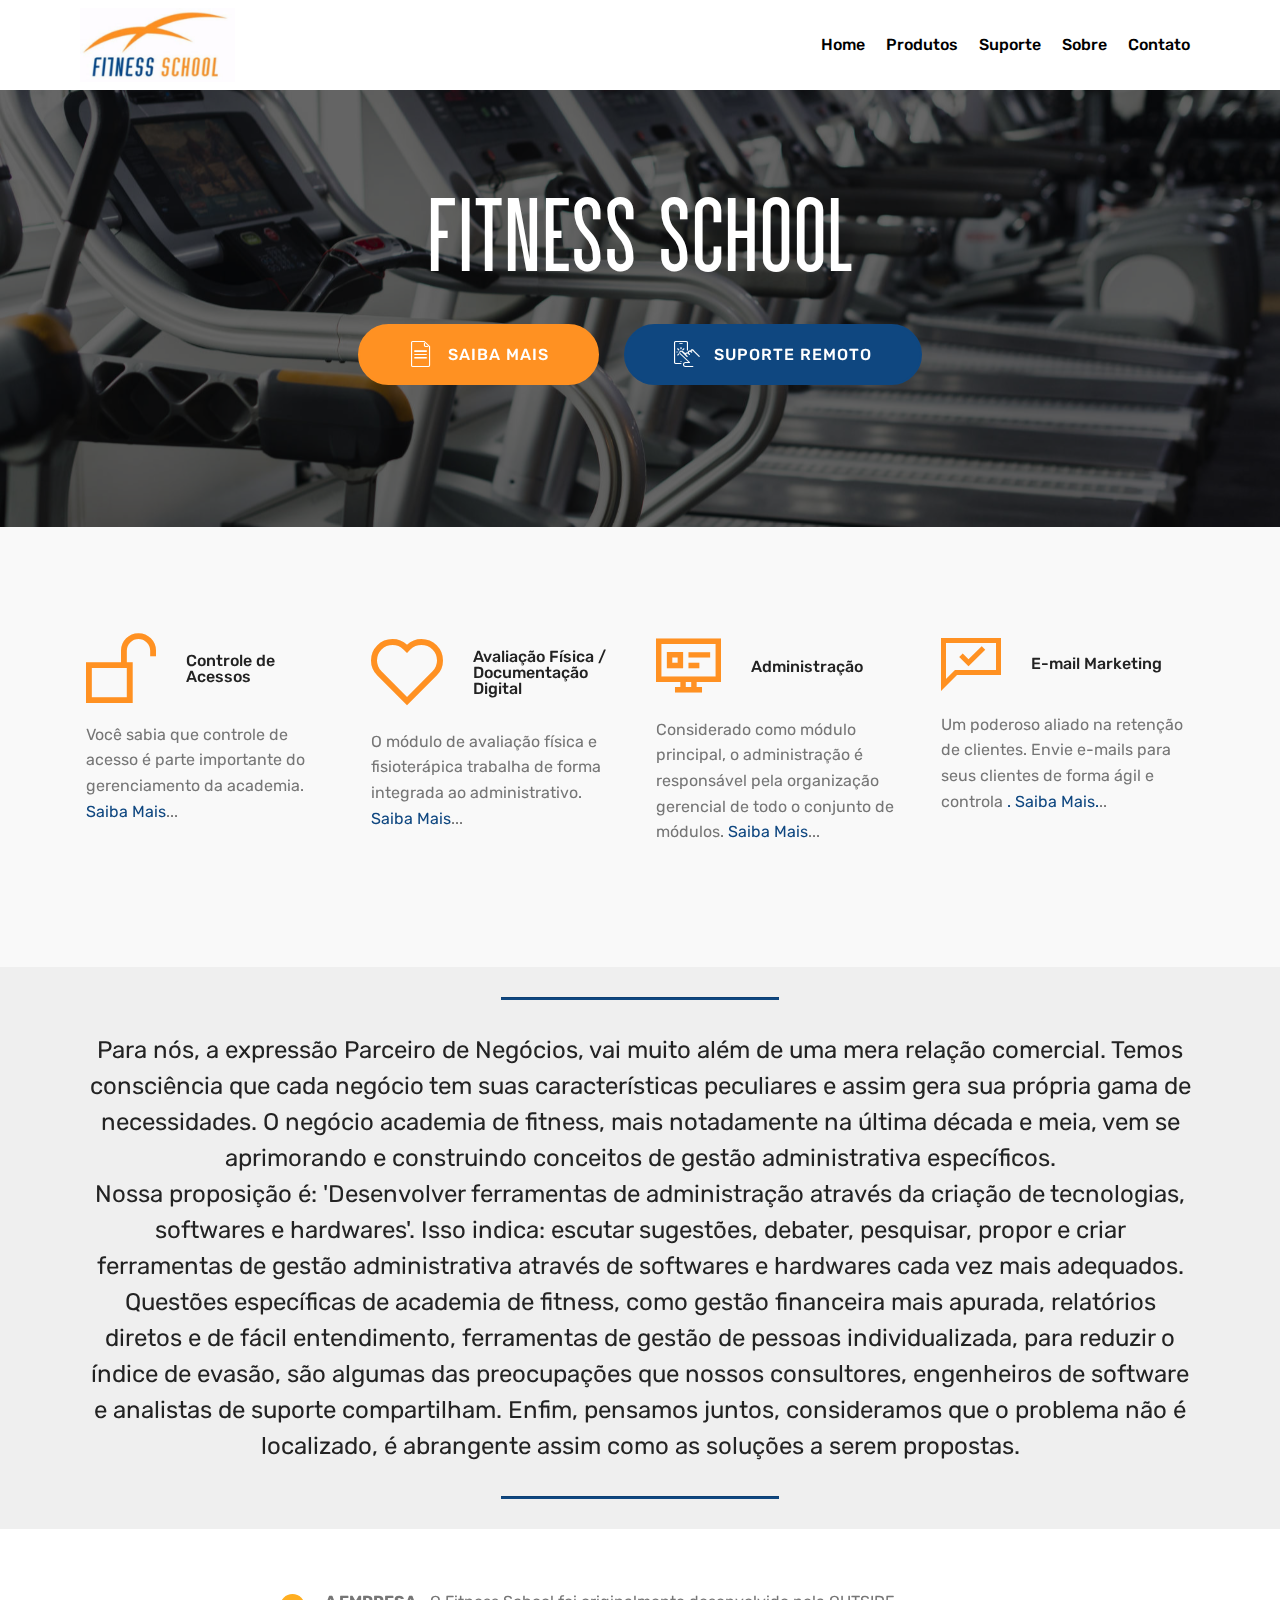
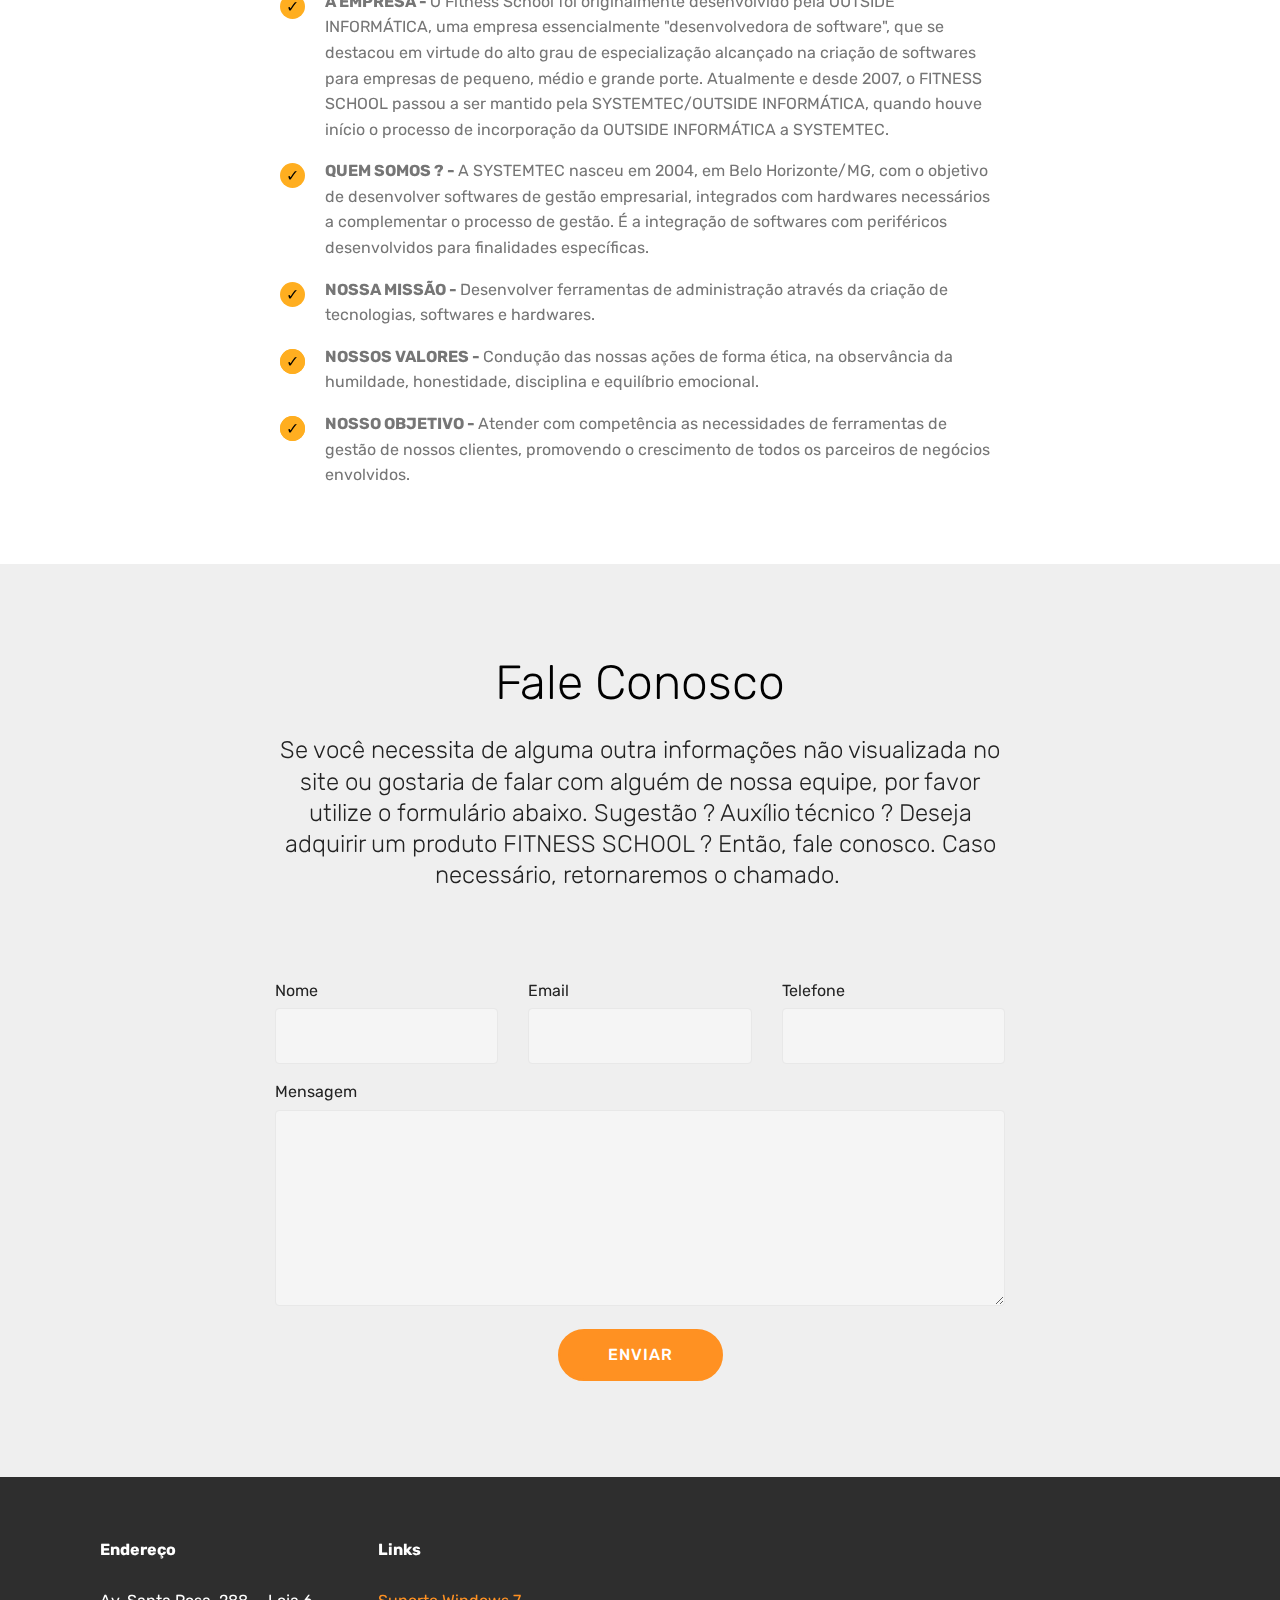
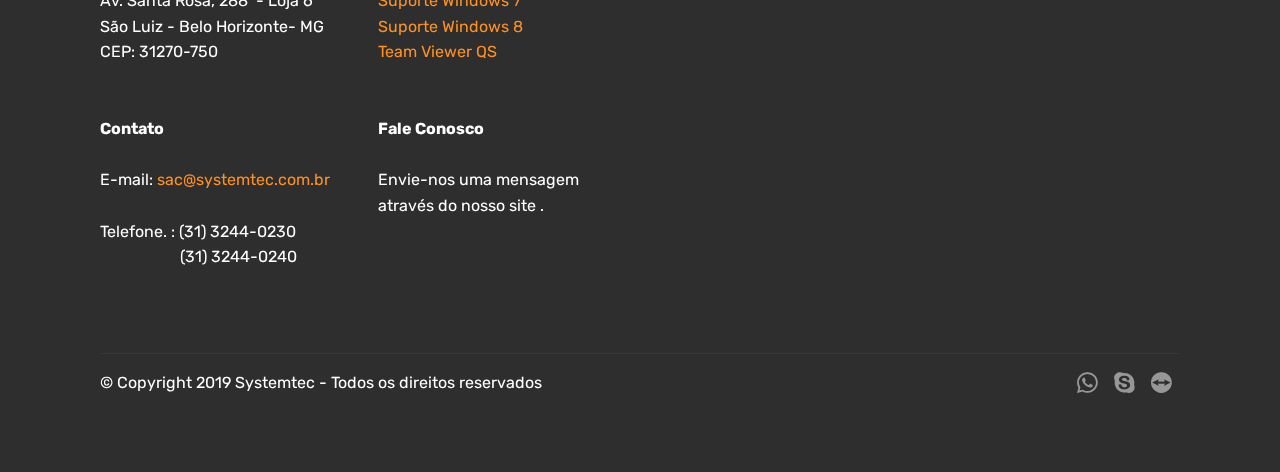
==== commit 6d50d87b: "create github pages" ====
--- a/index.html
+++ b/index.html
@@ -71,7 +71,7 @@
     </nav>
 </section>
 
-<section class="engine"><a href="https://mobirise.info/f">easy web maker</a></section><section class="header1 cid-rdsGtwu5vo mbr-parallax-background" id="header1-9">
+<section class="engine"><a href="https://mobirise.info/p">web templates free download</a></section><section class="header1 cid-rdsGtwu5vo mbr-parallax-background" id="header1-9">
 
     
 
@@ -110,7 +110,7 @@
                 </div>
                 <div class="card-box">
                     <p class="mbr-text mbr-fonts-style display-7">
-                       Você sabe que controle de acesso é parte importante do gerenciamento da academia. <a href="page1.html#features11-1b">Saiba Mais</a>...</p>
+                       Você sabia que controle de acesso é parte importante do gerenciamento da academia. <a href="page1.html#features11-1b">Saiba Mais</a>...</p>
                 </div>
             </div>
 
@@ -204,7 +204,7 @@
             <div class="title col-12 col-lg-8">
                 <h2 class="mbr-section-title align-center pb-3 mbr-fonts-style display-2">Fale Conosco</h2>
                 <h3 class="mbr-section-subtitle align-center mbr-light pb-3 mbr-fonts-style display-5">
-Se você necessita de alguma outra informações não visualizada no site ou gostaria de falar com alguém de nossa equipe, por favor utilize o formulário abaixo. Sugestão ? Auxílio técnico ? Deseja adquirir um produto FITNESS SCHOOL Então, fale conosco Caso necessário, retornaremos o chamado.&nbsp;<div><br></div></h3>
+Se você necessita de alguma outra informações não visualizada no site ou gostaria de falar com alguém de nossa equipe, por favor utilize o formulário abaixo. Sugestão ? Auxílio técnico ? Deseja adquirir um produto FITNESS SCHOOL ? Então, fale conosco. Caso necessário, retornaremos o chamado.&nbsp;<div><br></div></h3>
             </div>
         </div>
     </div>
@@ -213,7 +213,7 @@
             <div class="media-container-column col-lg-8" data-form-type="formoid">
                     <div data-form-alert="" hidden="">Sua mensagem foi enviada com sucesso !</div>
             
-                    <form class="mbr-form" action="https://mobirise.com/" method="post" data-form-title="Mobirise Form"><input type="hidden" name="email" data-form-email="true" value="PxJZWPhzSLvdeX9ZDmfveN6kfLTpTiZLqTDCCW/u42Egr4gX7xJxEN2sTZDMs4s+C8vkfaYoMnbiQP+s4LKFGAMFa2nJCgEdq/rOHp9ZsGWl1me4nxzYBAuiIfpf1sCG">
+                    <form class="mbr-form" action="https://mobirise.com/" method="post" data-form-title="Mobirise Form"><input type="hidden" name="email" data-form-email="true" value="6ibrjGvWPHSDAR+V7n6rjhfiIxHh58a4nSmzD9rDihMUWVT9mGA2o8zD7H7wzSirbsj3AZOKG2ebpdOCfQv0rhtLSfOuWulgJj0a8/wdpP3JqN04l8/cK7gJkTKUCLzU">
                         <div class="row row-sm-offset">
                             <div class="col-md-4 multi-horizontal" data-for="name">
                                 <div class="form-group">
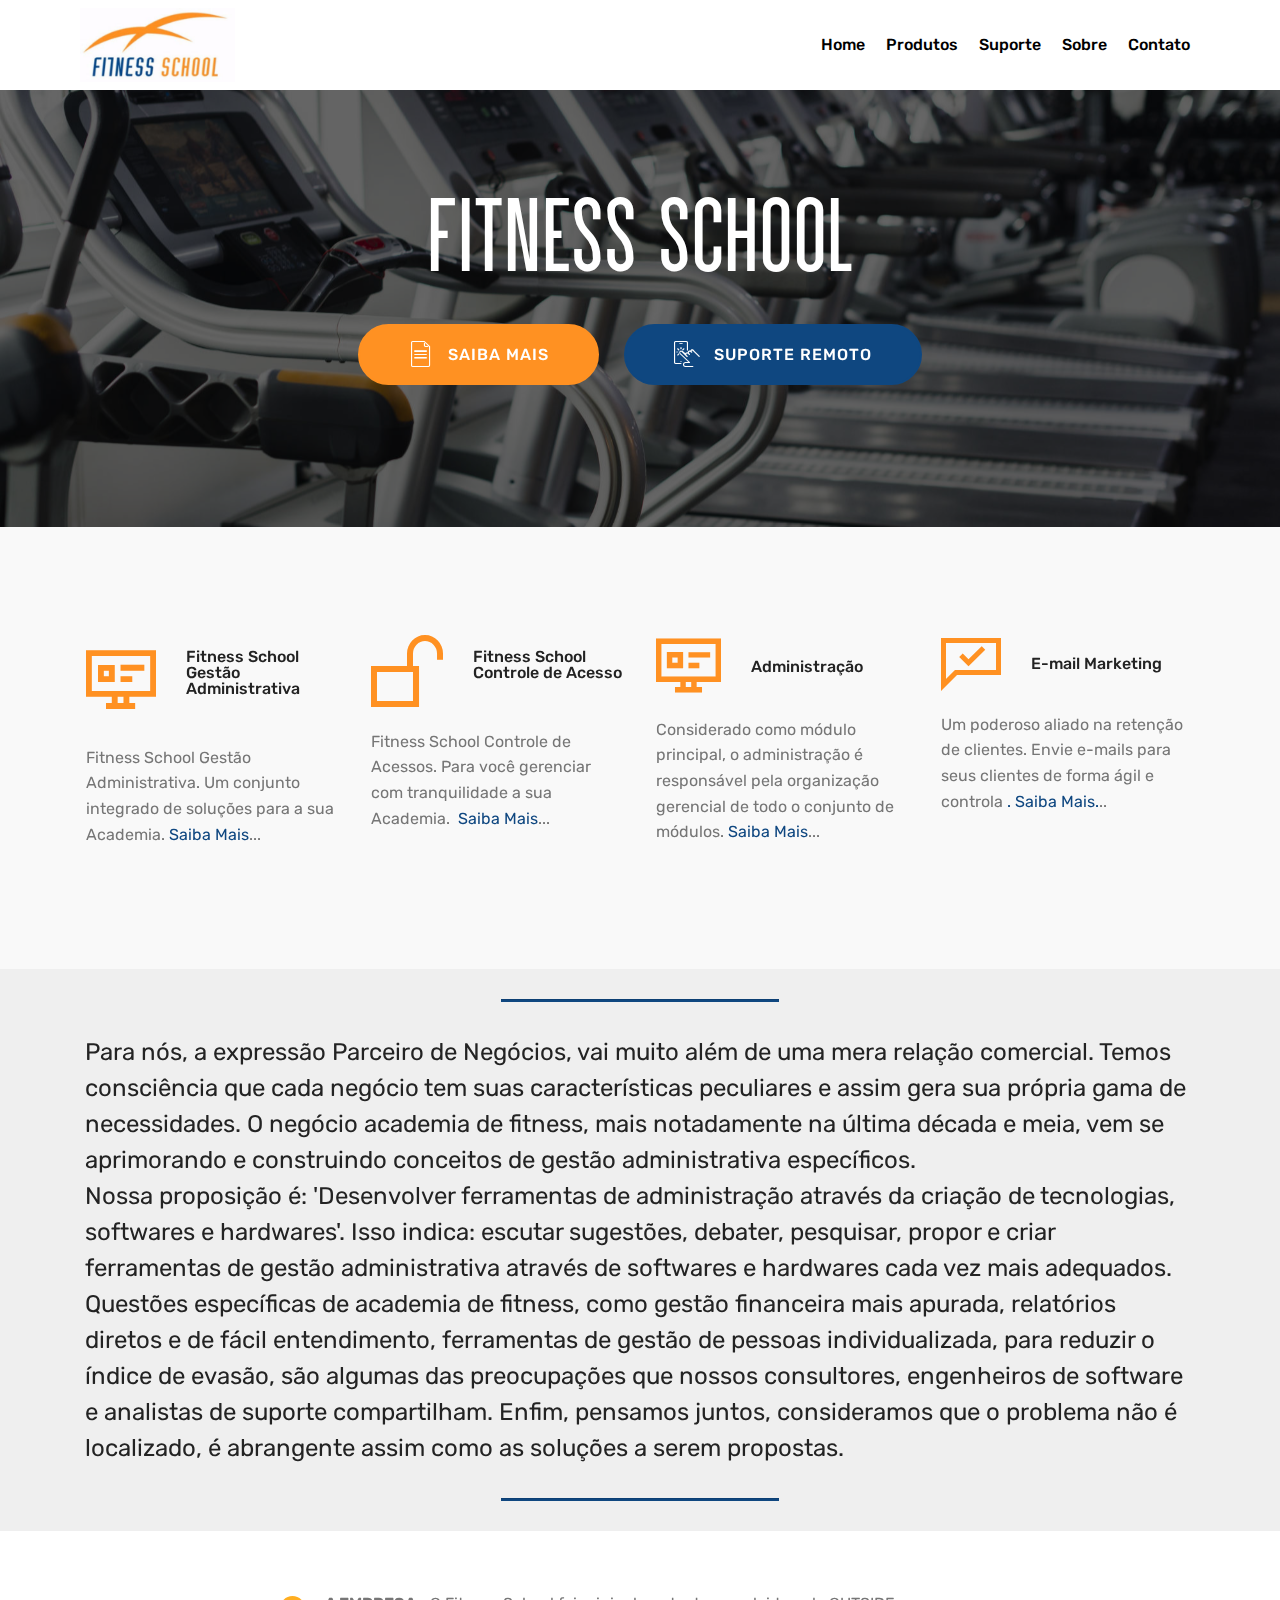
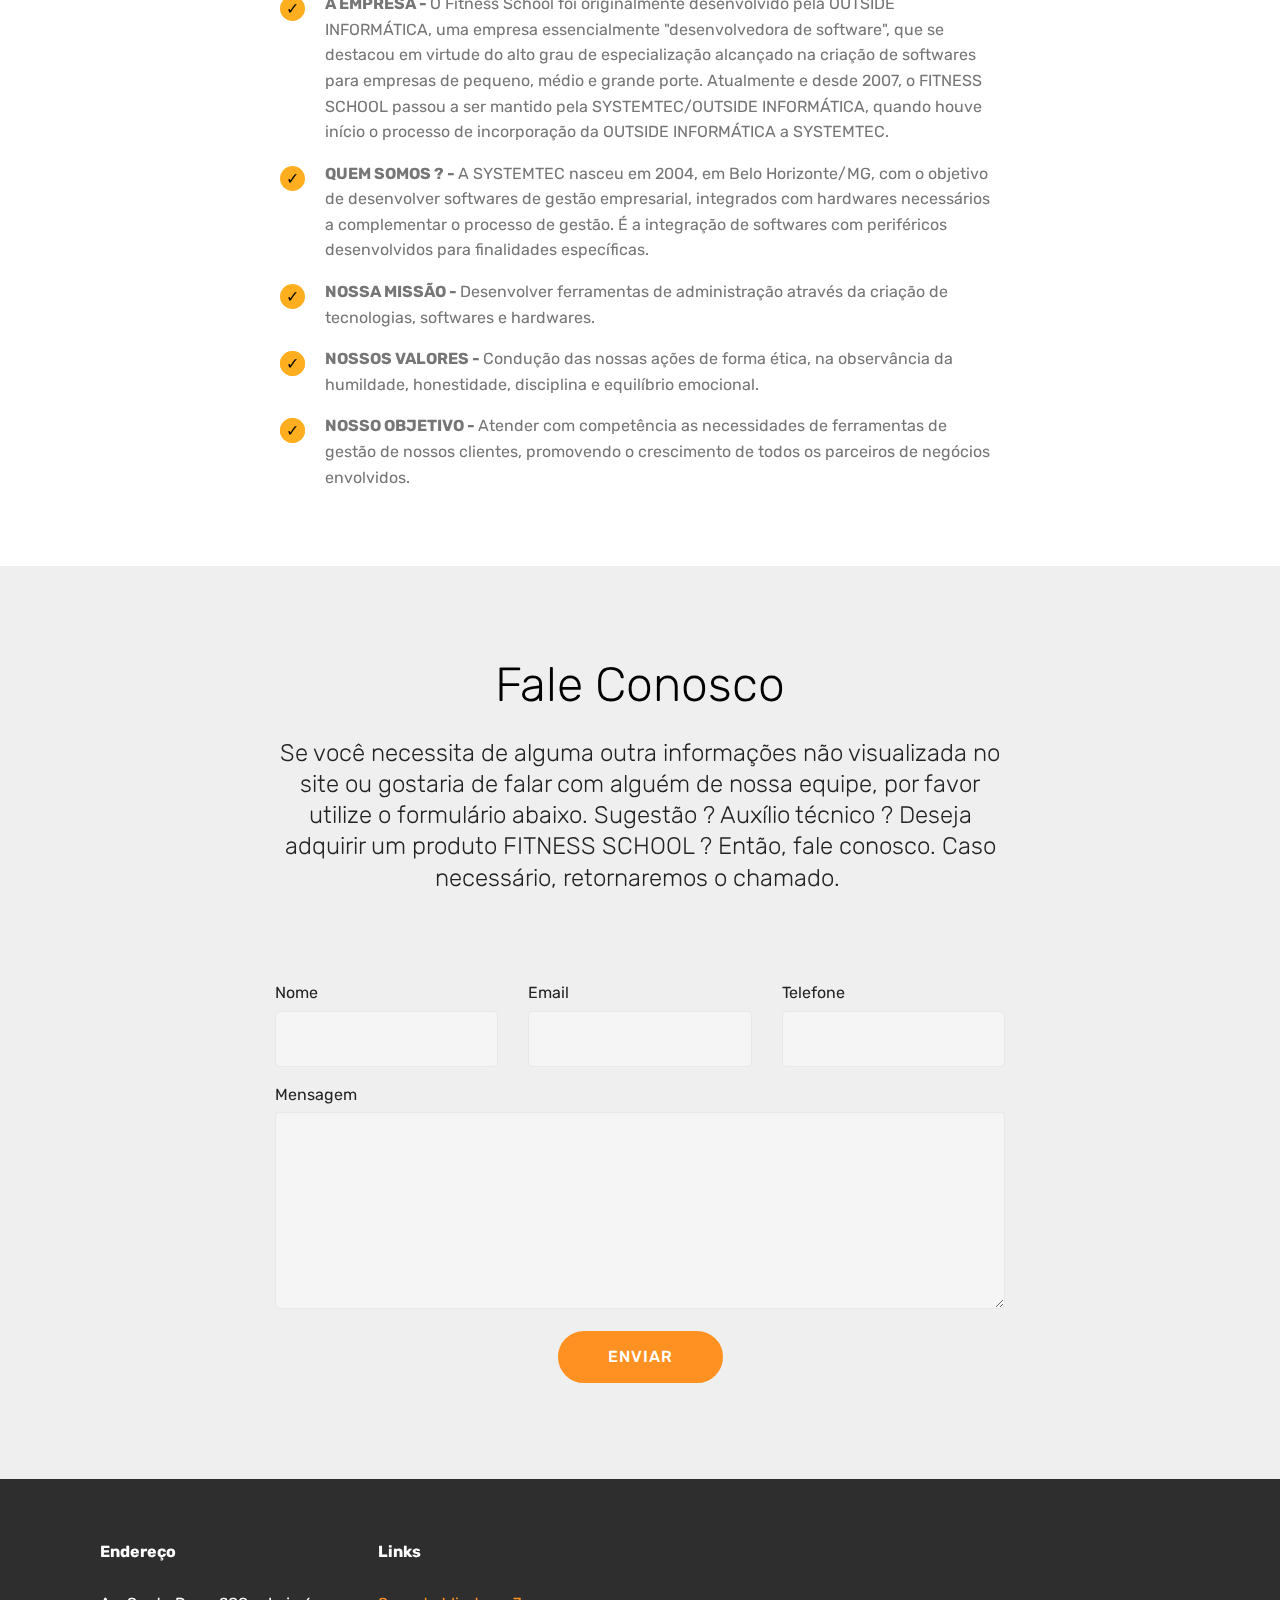
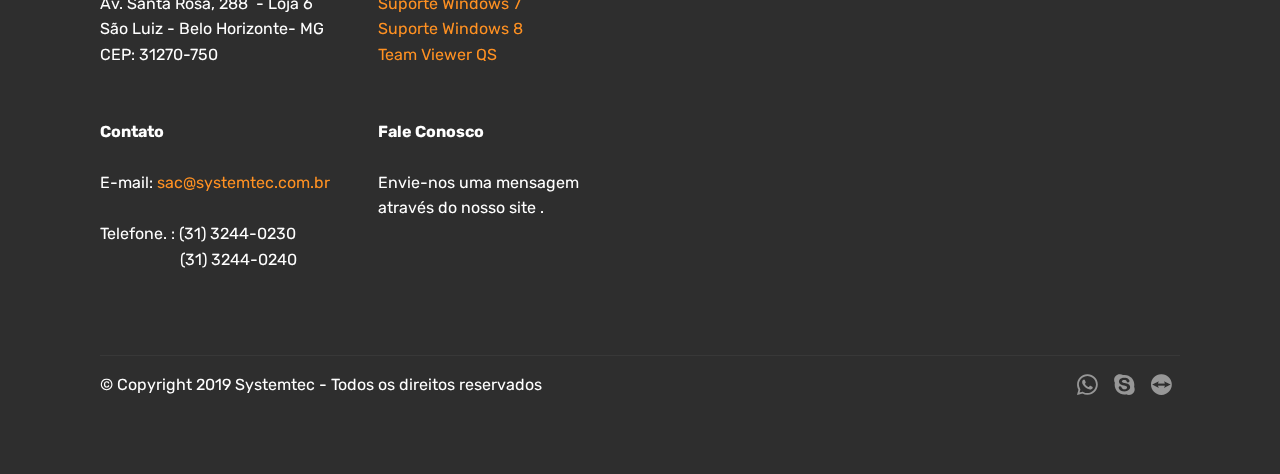
==== commit 331b379b: "create github pages" ====
--- a/index.html
+++ b/index.html
@@ -71,7 +71,7 @@
     </nav>
 </section>
 
-<section class="engine"><a href="https://mobirise.info/p">web templates free download</a></section><section class="header1 cid-rdsGtwu5vo mbr-parallax-background" id="header1-9">
+<section class="engine"><a href="https://mobirise.info/i">web creation software</a></section><section class="header1 cid-rdsGtwu5vo mbr-parallax-background" id="header1-9">
 
     
 
@@ -104,27 +104,28 @@
             <div class="card p-3 col-12 col-md-6 col-lg-3">
                 <div class="media mb-3">
                     <div class="card-img align-self-center">
-                        <span class="mbr-iconfont mobi-mbri-unlock mobi-mbri" style="font-size: 70px; color: rgb(255, 145, 34); fill: rgb(255, 145, 34);"></span>
-                    </div>
-                    <h4 class="card-title media-body py-3 mbr-fonts-style display-7">Controle de Acessos</h4>
+                        <span class="mbr-iconfont mobi-mbri-sites mobi-mbri" style="font-size: 70px; color: rgb(255, 145, 34); fill: rgb(255, 145, 34);"></span>
+                    </div>
+                    <h4 class="card-title media-body py-3 mbr-fonts-style display-7">Fitness School Gestão Administrativa
+<div><br></div></h4>
                 </div>
                 <div class="card-box">
                     <p class="mbr-text mbr-fonts-style display-7">
-                       Você sabia que controle de acesso é parte importante do gerenciamento da academia. <a href="page1.html#features11-1b">Saiba Mais</a>...</p>
+                       Fitness School Gestão Administrativa. Um conjunto integrado de soluções para a sua Academia.&nbsp;<a href="page1.html#features11-1b">Saiba Mais</a>...</p>
                 </div>
             </div>
 
             <div class="card p-3 col-12 col-md-6 col-lg-3">
                 <div class="media mb-3">
                     <div class="card-img align-self-center">
-                        <span class="mbr-iconfont mobi-mbri-hearth mobi-mbri" style="color: rgb(255, 145, 34); fill: rgb(255, 145, 34);"></span>
-                    </div>
-                    <h4 class="card-title media-body py-3 mbr-fonts-style display-7">
-                        Avaliação Física / Documentação Digital</h4>
+                        <span class="mbr-iconfont mobi-mbri-unlock mobi-mbri" style="color: rgb(255, 145, 34); fill: rgb(255, 145, 34);"></span>
+                    </div>
+                    <h4 class="card-title media-body py-3 mbr-fonts-style display-7">Fitness School Controle de Acesso
+<div><br></div></h4>
                 </div>
                 <div class="card-box">
-                    <p class="mbr-text mbr-fonts-style display-7">
-                       O módulo de avaliação física e fisioterápica trabalha de forma integrada ao administrativo. <a href="page1.html#features11-12">Saiba Mais</a>...</p>
+                    <p class="mbr-text mbr-fonts-style display-7">Fitness School Controle de Acessos. Para você gerenciar com tranquilidade a sua Academia.
+&nbsp;<a href="page1.html#features11-12">Saiba Mais</a>...</p>
                 </div>
             </div>
 
@@ -213,7 +214,7 @@
             <div class="media-container-column col-lg-8" data-form-type="formoid">
                     <div data-form-alert="" hidden="">Sua mensagem foi enviada com sucesso !</div>
             
-                    <form class="mbr-form" action="https://mobirise.com/" method="post" data-form-title="Mobirise Form"><input type="hidden" name="email" data-form-email="true" value="6ibrjGvWPHSDAR+V7n6rjhfiIxHh58a4nSmzD9rDihMUWVT9mGA2o8zD7H7wzSirbsj3AZOKG2ebpdOCfQv0rhtLSfOuWulgJj0a8/wdpP3JqN04l8/cK7gJkTKUCLzU">
+                    <form class="mbr-form" action="https://mobirise.com/" method="post" data-form-title="Mobirise Form"><input type="hidden" name="email" data-form-email="true" value="r41z0p8OomT6gGxN3Wvs98Rzvc1WqpHaydcO1x80SWMC5pqe7cvQOjc+WB6VIhuX9elmBZgwmKV2n3XTwNLGT8MNgfESjgML/fVovli2tVw0rYc9CtIDjLxAy8GLN+zu">
                         <div class="row row-sm-offset">
                             <div class="col-md-4 multi-horizontal" data-for="name">
                                 <div class="form-group">
--- a/assets/mobirise/css/mbr-additional.css
+++ b/assets/mobirise/css/mbr-additional.css
@@ -1465,6 +1465,9 @@
 .cid-rdsEpomHt7 .card-img {
   text-align: left;
 }
+.cid-rdsEpomHt7 P {
+  text-align: left;
+}
 .cid-rdsEm4SmJe {
   padding-top: 30px;
   padding-bottom: 30px;
@@ -1480,6 +1483,7 @@
 .cid-rdsEm4SmJe .section-text {
   padding: 2rem 0;
   color: #232323;
+  text-align: left;
 }
 .cid-rdsEm4SmJe .inner-container {
   margin: 0 auto;
@@ -1488,6 +1492,9 @@
   .cid-rdsEm4SmJe .inner-container {
     width: 100% !important;
   }
+}
+.cid-rdsEm4SmJe .section-text DIV {
+  text-align: left;
 }
 .cid-rdxRPDyzPF {
   padding-top: 60px;
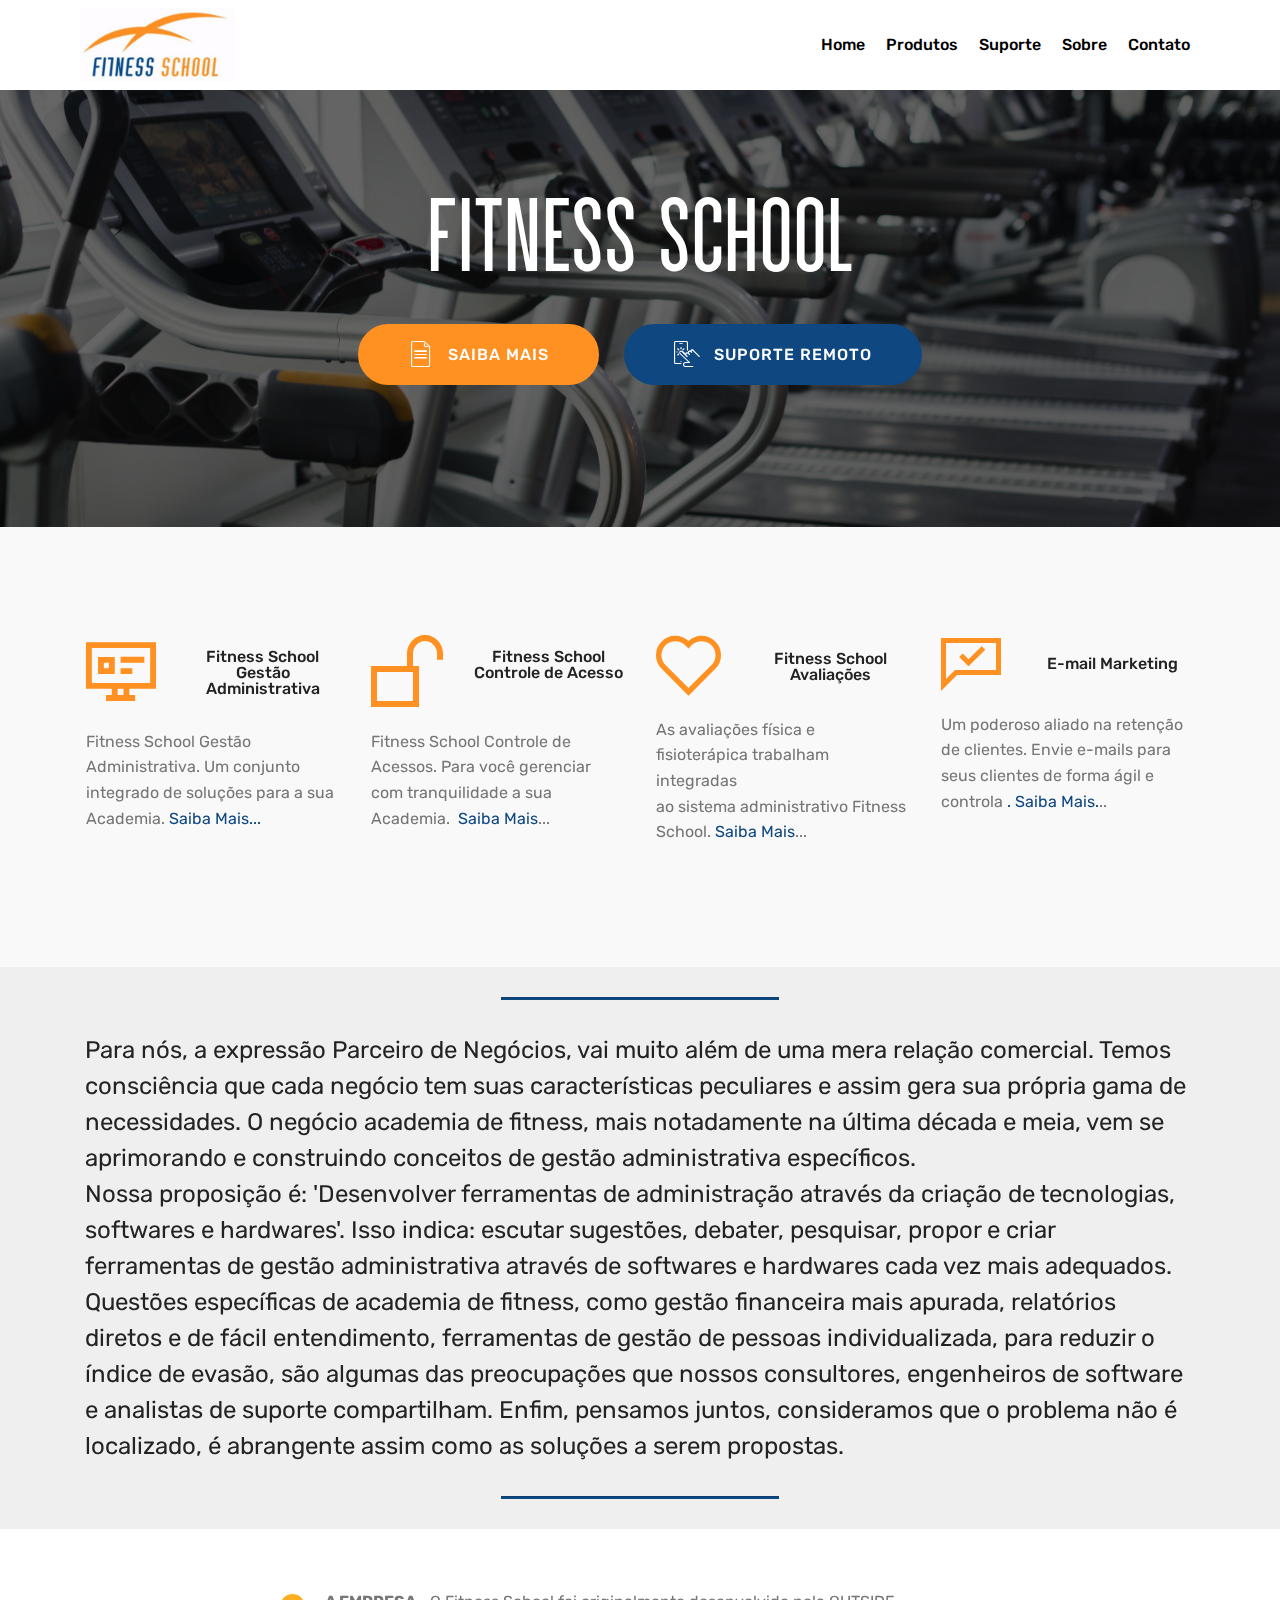
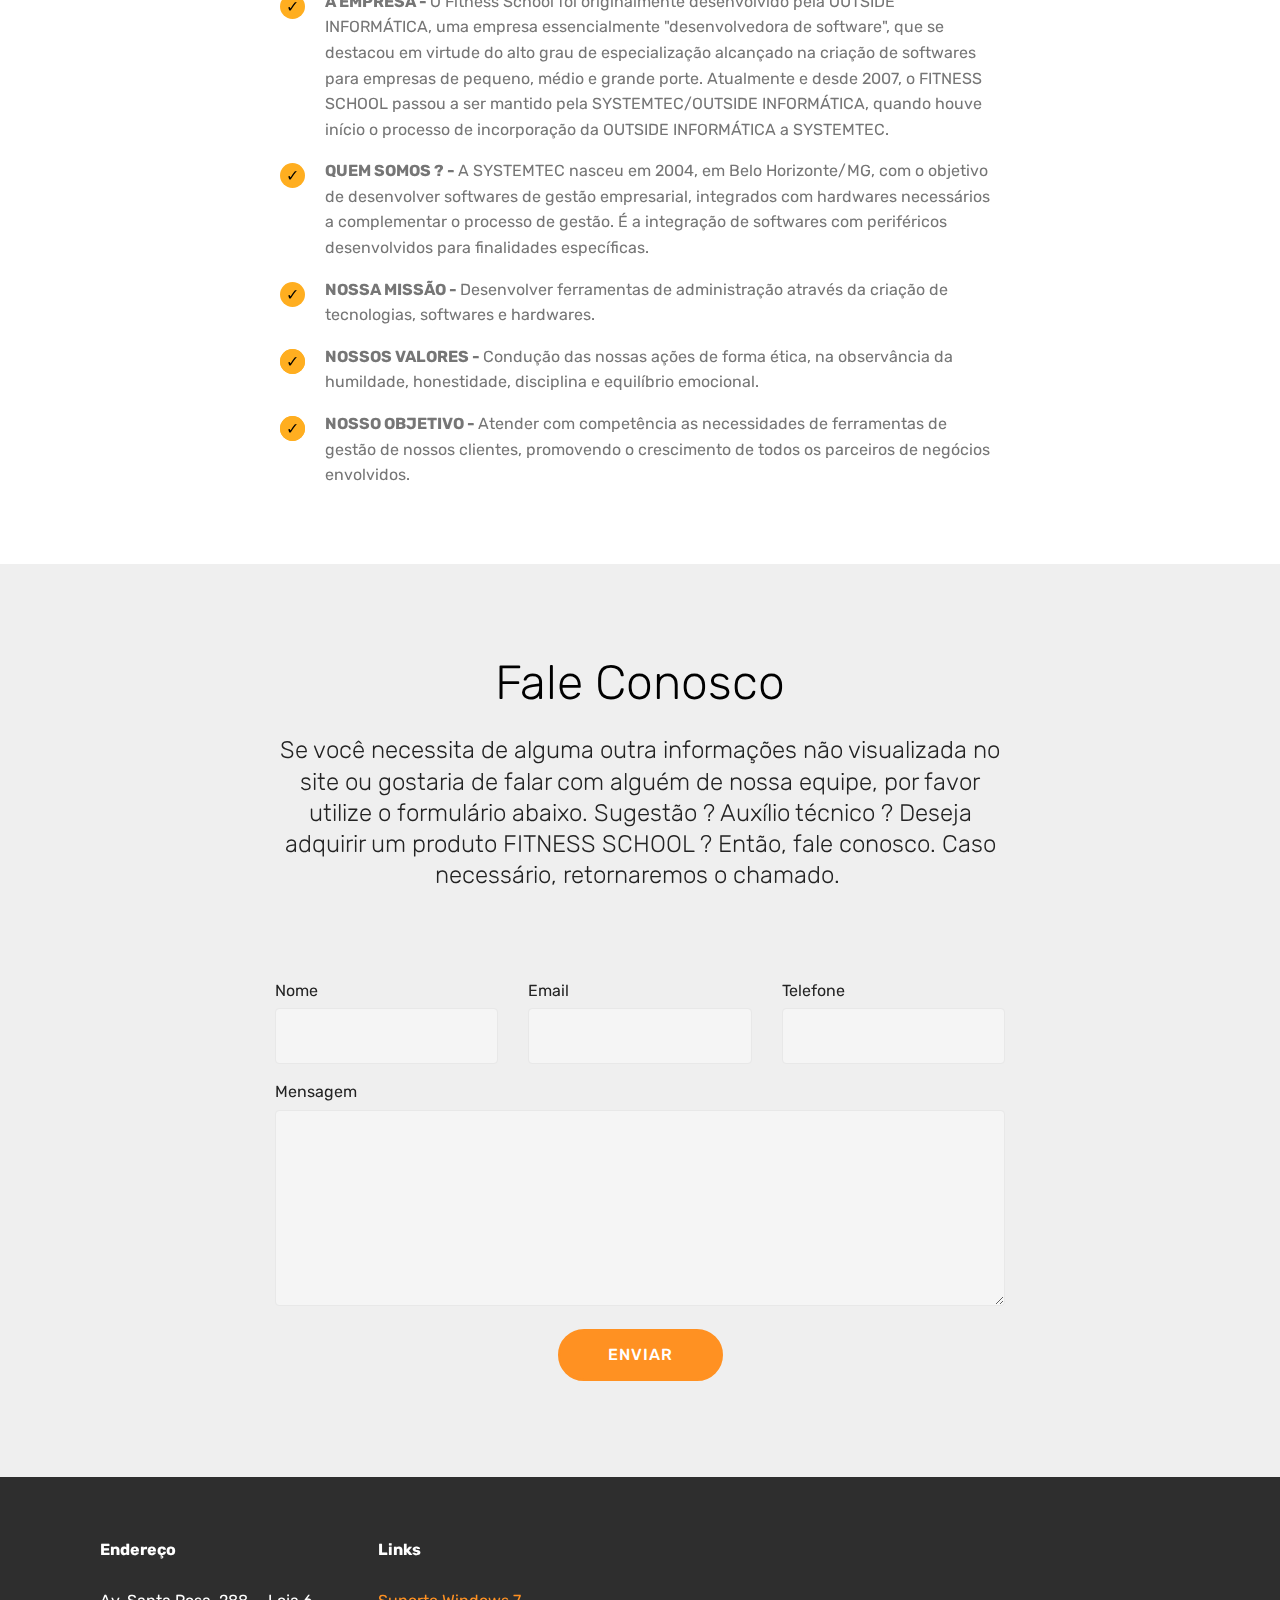
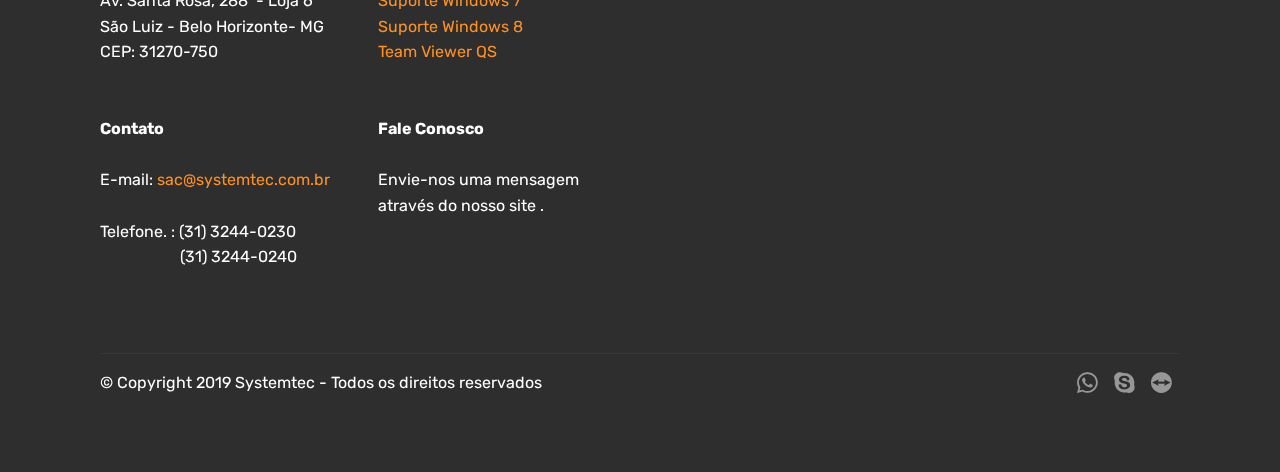
==== commit 1babf7c9: "create github pages" ====
--- a/index.html
+++ b/index.html
@@ -71,7 +71,7 @@
     </nav>
 </section>
 
-<section class="engine"><a href="https://mobirise.info/i">web creation software</a></section><section class="header1 cid-rdsGtwu5vo mbr-parallax-background" id="header1-9">
+<section class="engine"><a href="https://mobirise.info/q">free responsive web templates</a></section><section class="header1 cid-rdsGtwu5vo mbr-parallax-background" id="header1-9">
 
     
 
@@ -107,11 +107,10 @@
                         <span class="mbr-iconfont mobi-mbri-sites mobi-mbri" style="font-size: 70px; color: rgb(255, 145, 34); fill: rgb(255, 145, 34);"></span>
                     </div>
                     <h4 class="card-title media-body py-3 mbr-fonts-style display-7">Fitness School Gestão Administrativa
-<div><br></div></h4>
+</h4>
                 </div>
                 <div class="card-box">
-                    <p class="mbr-text mbr-fonts-style display-7">
-                       Fitness School Gestão Administrativa. Um conjunto integrado de soluções para a sua Academia.&nbsp;<a href="page1.html#features11-1b">Saiba Mais</a>...</p>
+                    <p class="mbr-text mbr-fonts-style display-7">Fitness School Gestão Administrativa. Um conjunto integrado de soluções para a sua Academia.&nbsp;<a href="page1.html#features11-17">Saiba Mais...</a></p>
                 </div>
             </div>
 
@@ -125,21 +124,21 @@
                 </div>
                 <div class="card-box">
                     <p class="mbr-text mbr-fonts-style display-7">Fitness School Controle de Acessos. Para você gerenciar com tranquilidade a sua Academia.
-&nbsp;<a href="page1.html#features11-12">Saiba Mais</a>...</p>
+&nbsp;<a href="page1.html#features11-18">Saiba Mais</a>...</p>
                 </div>
             </div>
 
             <div class="card p-3 col-12 col-md-6 col-lg-3">
                 <div class="media mb-3">
                     <div class="card-img align-self-center">
-                        <span class="mbr-iconfont mobi-mbri-sites mobi-mbri" style="font-size: 65px; color: rgb(255, 145, 34); fill: rgb(255, 145, 34);"></span>
-                    </div>
-                    <h4 class="card-title media-body py-3 mbr-fonts-style display-7">
-                        Administração</h4>
+                        <span class="mbr-iconfont mobi-mbri-hearth mobi-mbri" style="font-size: 65px; color: rgb(255, 145, 34); fill: rgb(255, 145, 34);"></span>
+                    </div>
+                    <h4 class="card-title media-body py-3 mbr-fonts-style display-7">Fitness School Avaliações
+</h4>
                 </div>
                 <div class="card-box">
-                    <p class="mbr-text mbr-fonts-style display-7">
-                       Considerado como módulo principal, o administração é responsável pela organização gerencial de todo o conjunto de módulos. <a href="page1.html#features11-17">Saiba Mais</a>...</p>
+                    <p class="mbr-text mbr-fonts-style display-7">As avaliações física e fisioterápica trabalham integradas
+<br>ao sistema administrativo Fitness School.&nbsp;<a href="page1.html#features11-12">Saiba Mais</a>...</p>
                 </div>
             </div>
 
@@ -214,7 +213,7 @@
             <div class="media-container-column col-lg-8" data-form-type="formoid">
                     <div data-form-alert="" hidden="">Sua mensagem foi enviada com sucesso !</div>
             
-                    <form class="mbr-form" action="https://mobirise.com/" method="post" data-form-title="Mobirise Form"><input type="hidden" name="email" data-form-email="true" value="r41z0p8OomT6gGxN3Wvs98Rzvc1WqpHaydcO1x80SWMC5pqe7cvQOjc+WB6VIhuX9elmBZgwmKV2n3XTwNLGT8MNgfESjgML/fVovli2tVw0rYc9CtIDjLxAy8GLN+zu">
+                    <form class="mbr-form" action="https://mobirise.com/" method="post" data-form-title="Mobirise Form"><input type="hidden" name="email" data-form-email="true" value="PpRXvBQgTOxh1c9zAf1e3vOf1Fg3jbwSfEuSsZ/ihhFSOYUEcRUUbFfyaLBHbC9NCveqDmG1YB0OmIfxXH3lSj6lK6WZrl5Nux/M5DNH5nYJvQt+wlOpvOddI4RXK/jV">
                         <div class="row row-sm-offset">
                             <div class="col-md-4 multi-horizontal" data-for="name">
                                 <div class="form-group">
--- a/assets/mobirise/css/mbr-additional.css
+++ b/assets/mobirise/css/mbr-additional.css
@@ -1463,7 +1463,7 @@
 }
 .cid-rdsEpomHt7 .card-title,
 .cid-rdsEpomHt7 .card-img {
-  text-align: left;
+  text-align: center;
 }
 .cid-rdsEpomHt7 P {
   text-align: left;
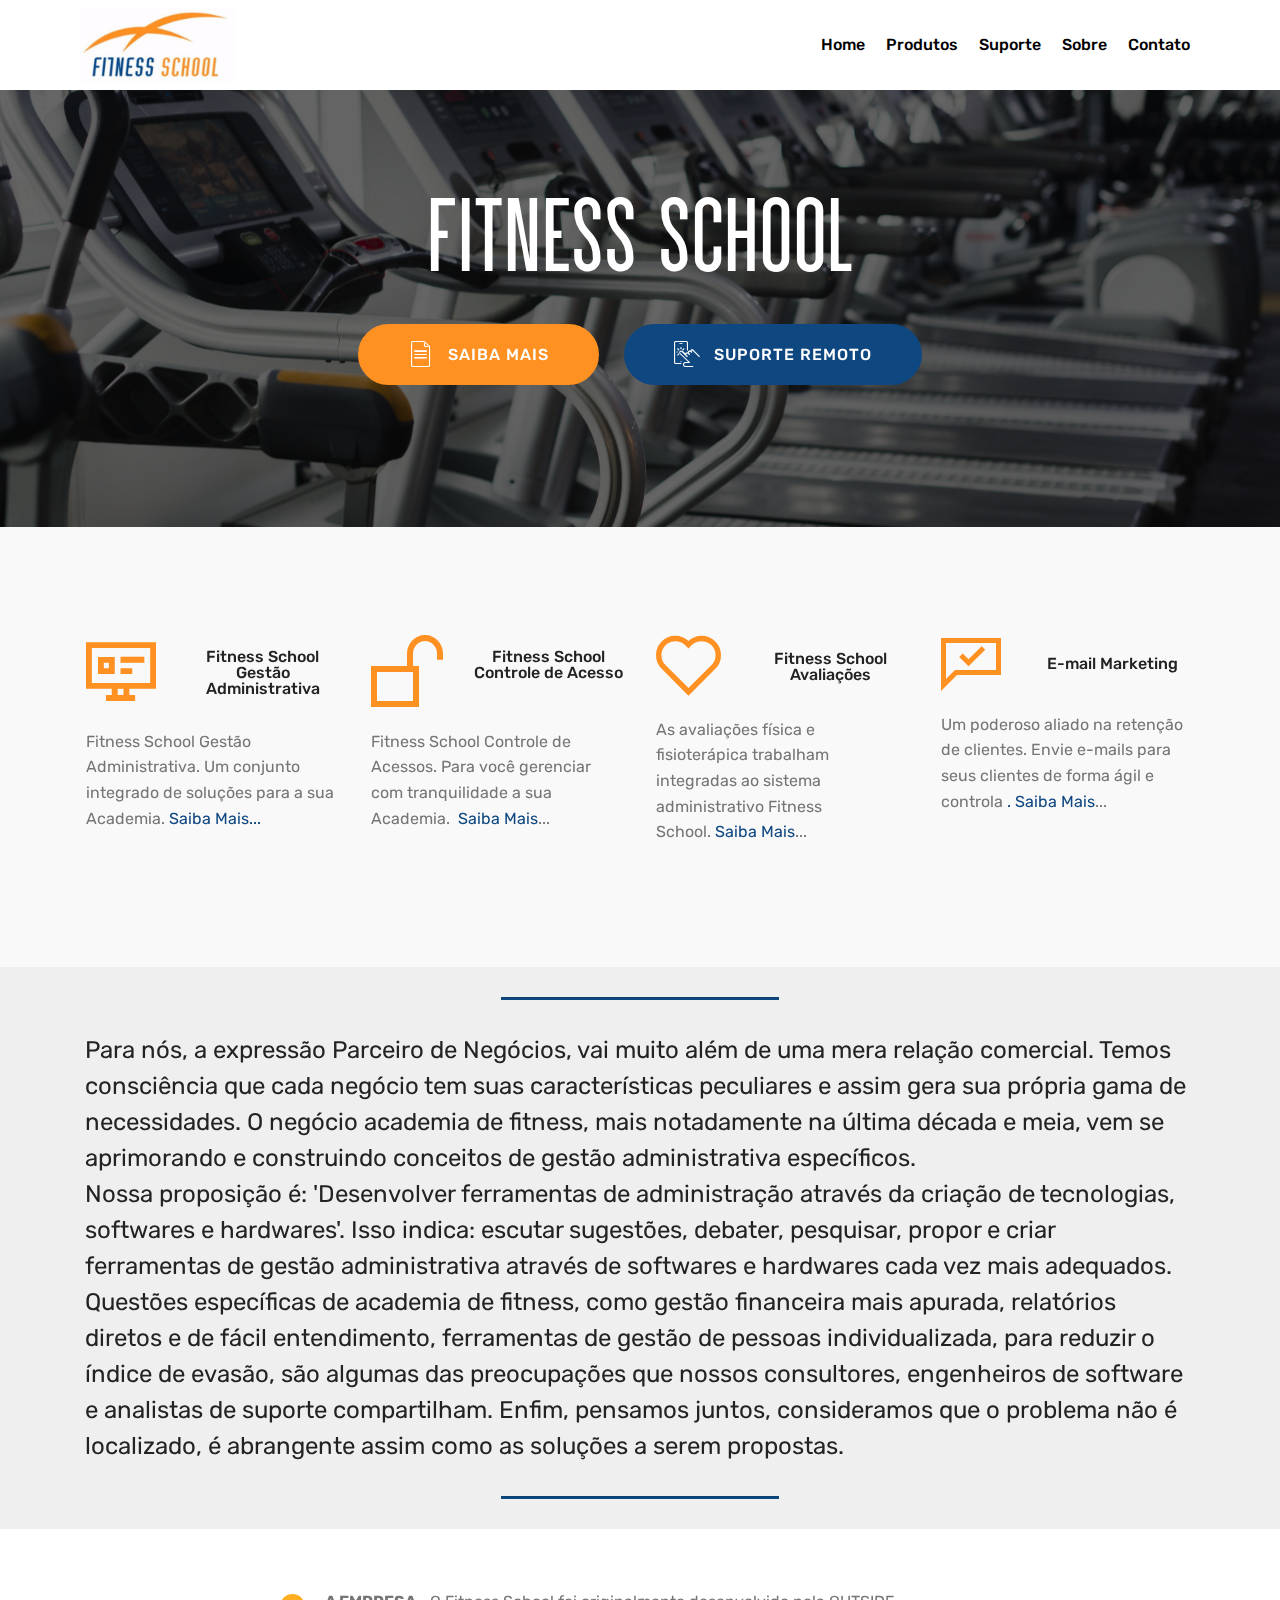
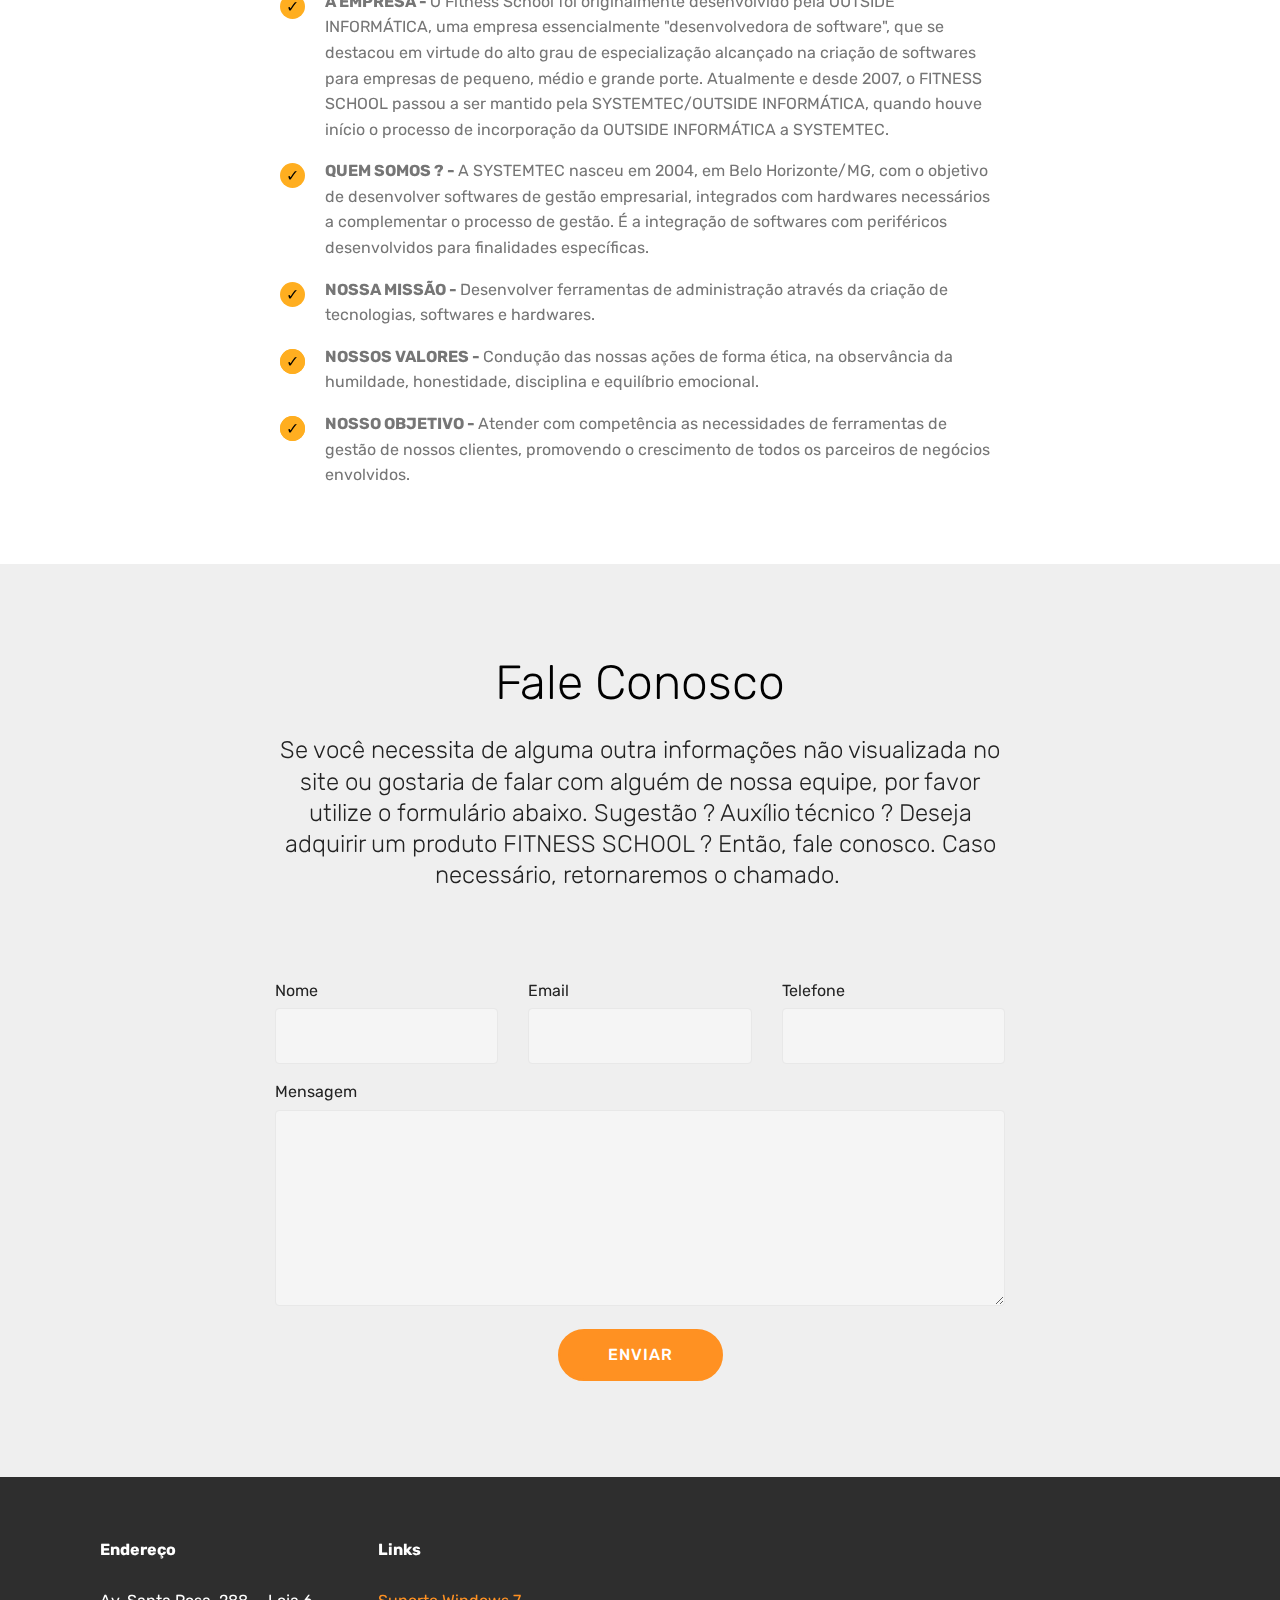
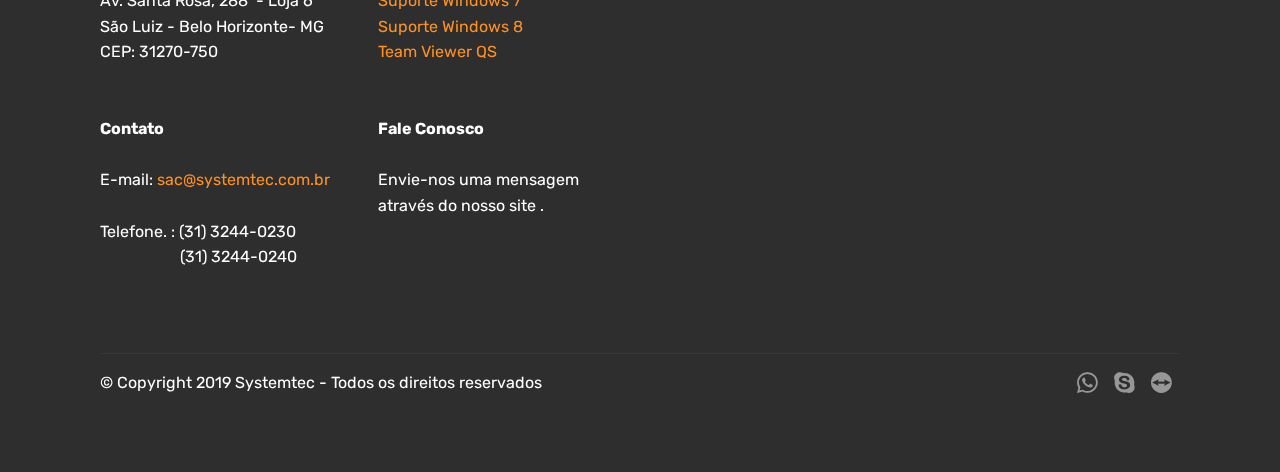
==== commit 3a00b4dc: "create github pages" ====
--- a/index.html
+++ b/index.html
@@ -71,7 +71,7 @@
     </nav>
 </section>
 
-<section class="engine"><a href="https://mobirise.info/q">free responsive web templates</a></section><section class="header1 cid-rdsGtwu5vo mbr-parallax-background" id="header1-9">
+<section class="engine"><a href="https://mobirise.info/h">create a web page</a></section><section class="header1 cid-rdsGtwu5vo mbr-parallax-background" id="header1-9">
 
     
 
@@ -138,7 +138,7 @@
                 </div>
                 <div class="card-box">
                     <p class="mbr-text mbr-fonts-style display-7">As avaliações física e fisioterápica trabalham integradas
-<br>ao sistema administrativo Fitness School.&nbsp;<a href="page1.html#features11-12">Saiba Mais</a>...</p>
+ao sistema administrativo Fitness School.&nbsp;<a href="page1.html#features11-12">Saiba Mais</a>...</p>
                 </div>
             </div>
 
@@ -152,7 +152,7 @@
                 </div>
                 <div class="card-box">
                     <p class="mbr-text mbr-fonts-style display-7">
-                       Um poderoso aliado na retenção de clientes. Envie e-mails para seus clientes de forma ágil e controla&nbsp;<a href="page1.html#features11-1b">. Saiba Mais.</a>..</p>
+                       Um poderoso aliado na retenção de clientes. Envie e-mails para seus clientes de forma ágil e controla&nbsp;<a href="page1.html#features11-1b">. Saiba Mais</a>...</p>
                 </div>
             </div>
         </div>
@@ -213,7 +213,7 @@
             <div class="media-container-column col-lg-8" data-form-type="formoid">
                     <div data-form-alert="" hidden="">Sua mensagem foi enviada com sucesso !</div>
             
-                    <form class="mbr-form" action="https://mobirise.com/" method="post" data-form-title="Mobirise Form"><input type="hidden" name="email" data-form-email="true" value="PpRXvBQgTOxh1c9zAf1e3vOf1Fg3jbwSfEuSsZ/ihhFSOYUEcRUUbFfyaLBHbC9NCveqDmG1YB0OmIfxXH3lSj6lK6WZrl5Nux/M5DNH5nYJvQt+wlOpvOddI4RXK/jV">
+                    <form class="mbr-form" action="https://mobirise.com/" method="post" data-form-title="Mobirise Form"><input type="hidden" name="email" data-form-email="true" value="5EEnNcV3mh2pUIKtjGuzzIpSrM9G4tWthC5Cg0U6SsCSZzcTuN6Ffy+KPdNY70/4S5w8xCFxloTY7M57z9CNpAhi30jxpZIwQ55a23dmNeLQVANSvNAg1DYnxDHqEWs8">
                         <div class="row row-sm-offset">
                             <div class="col-md-4 multi-horizontal" data-for="name">
                                 <div class="form-group">
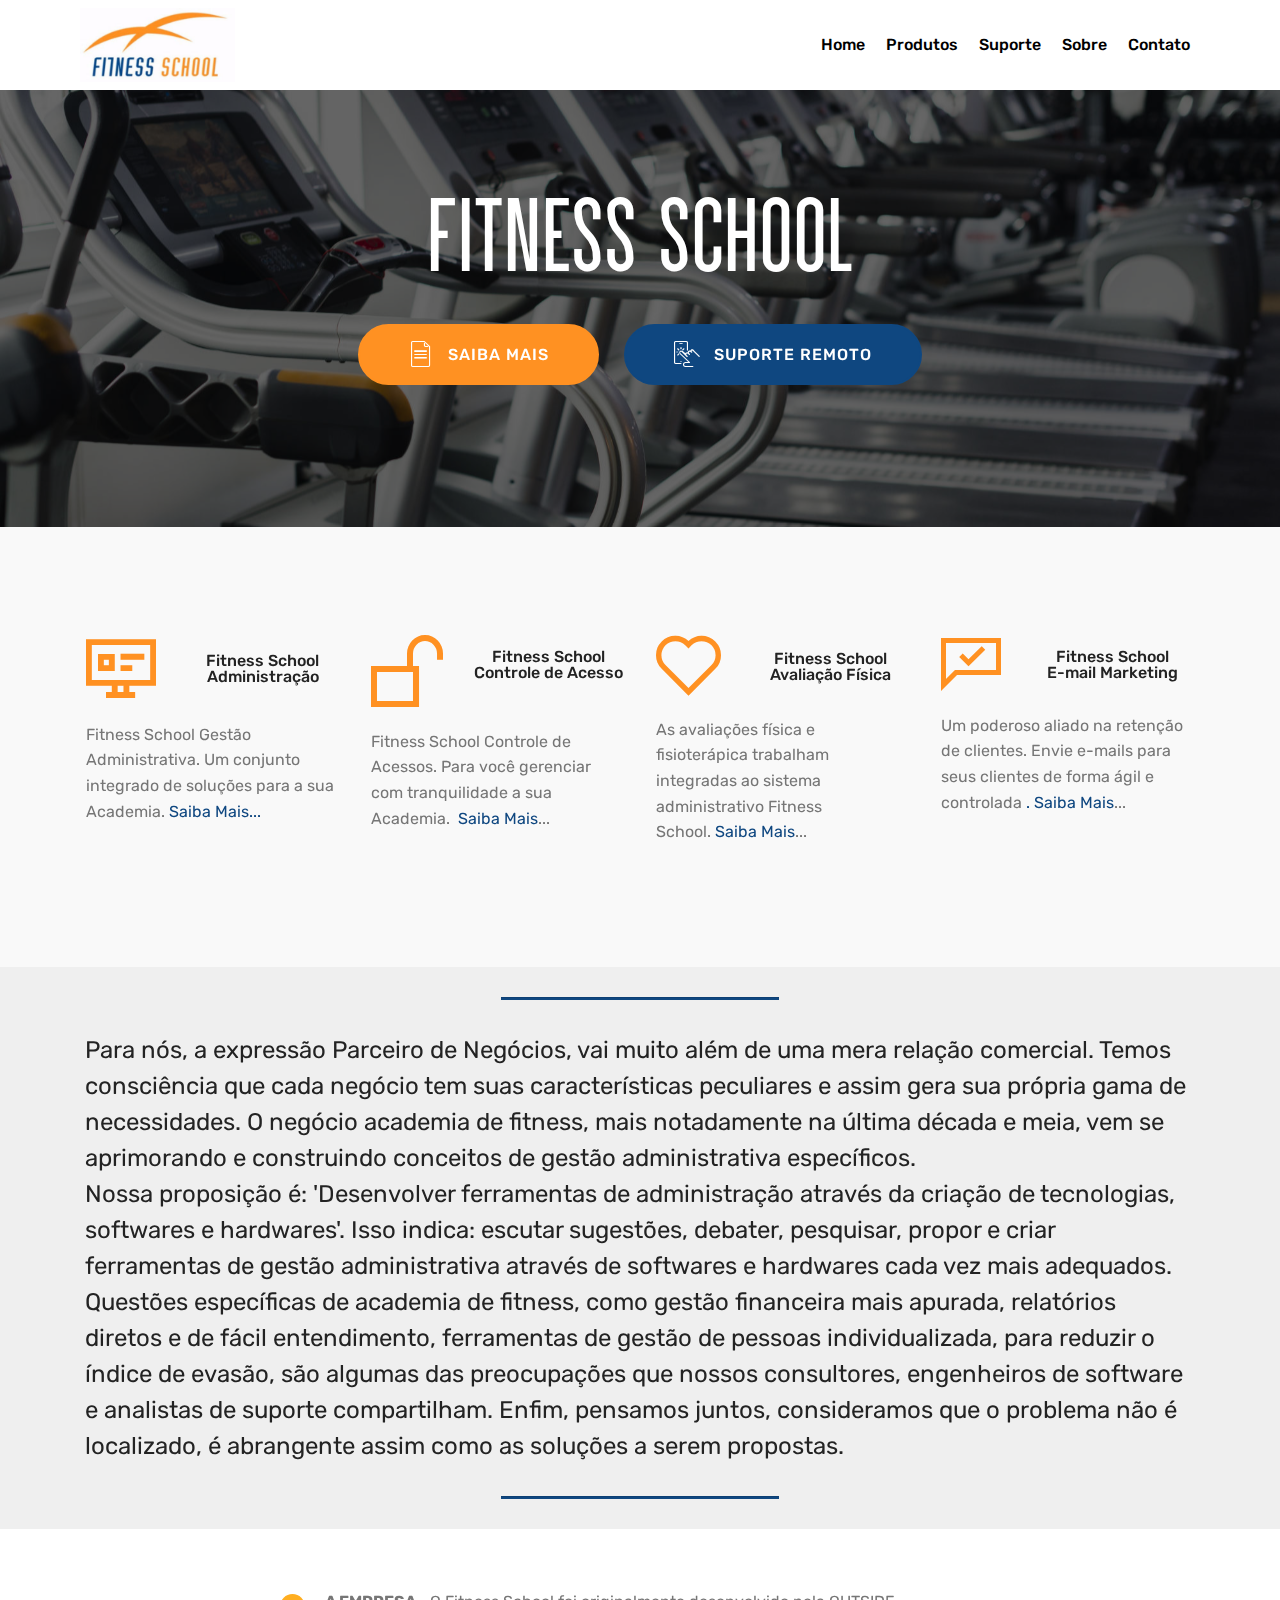
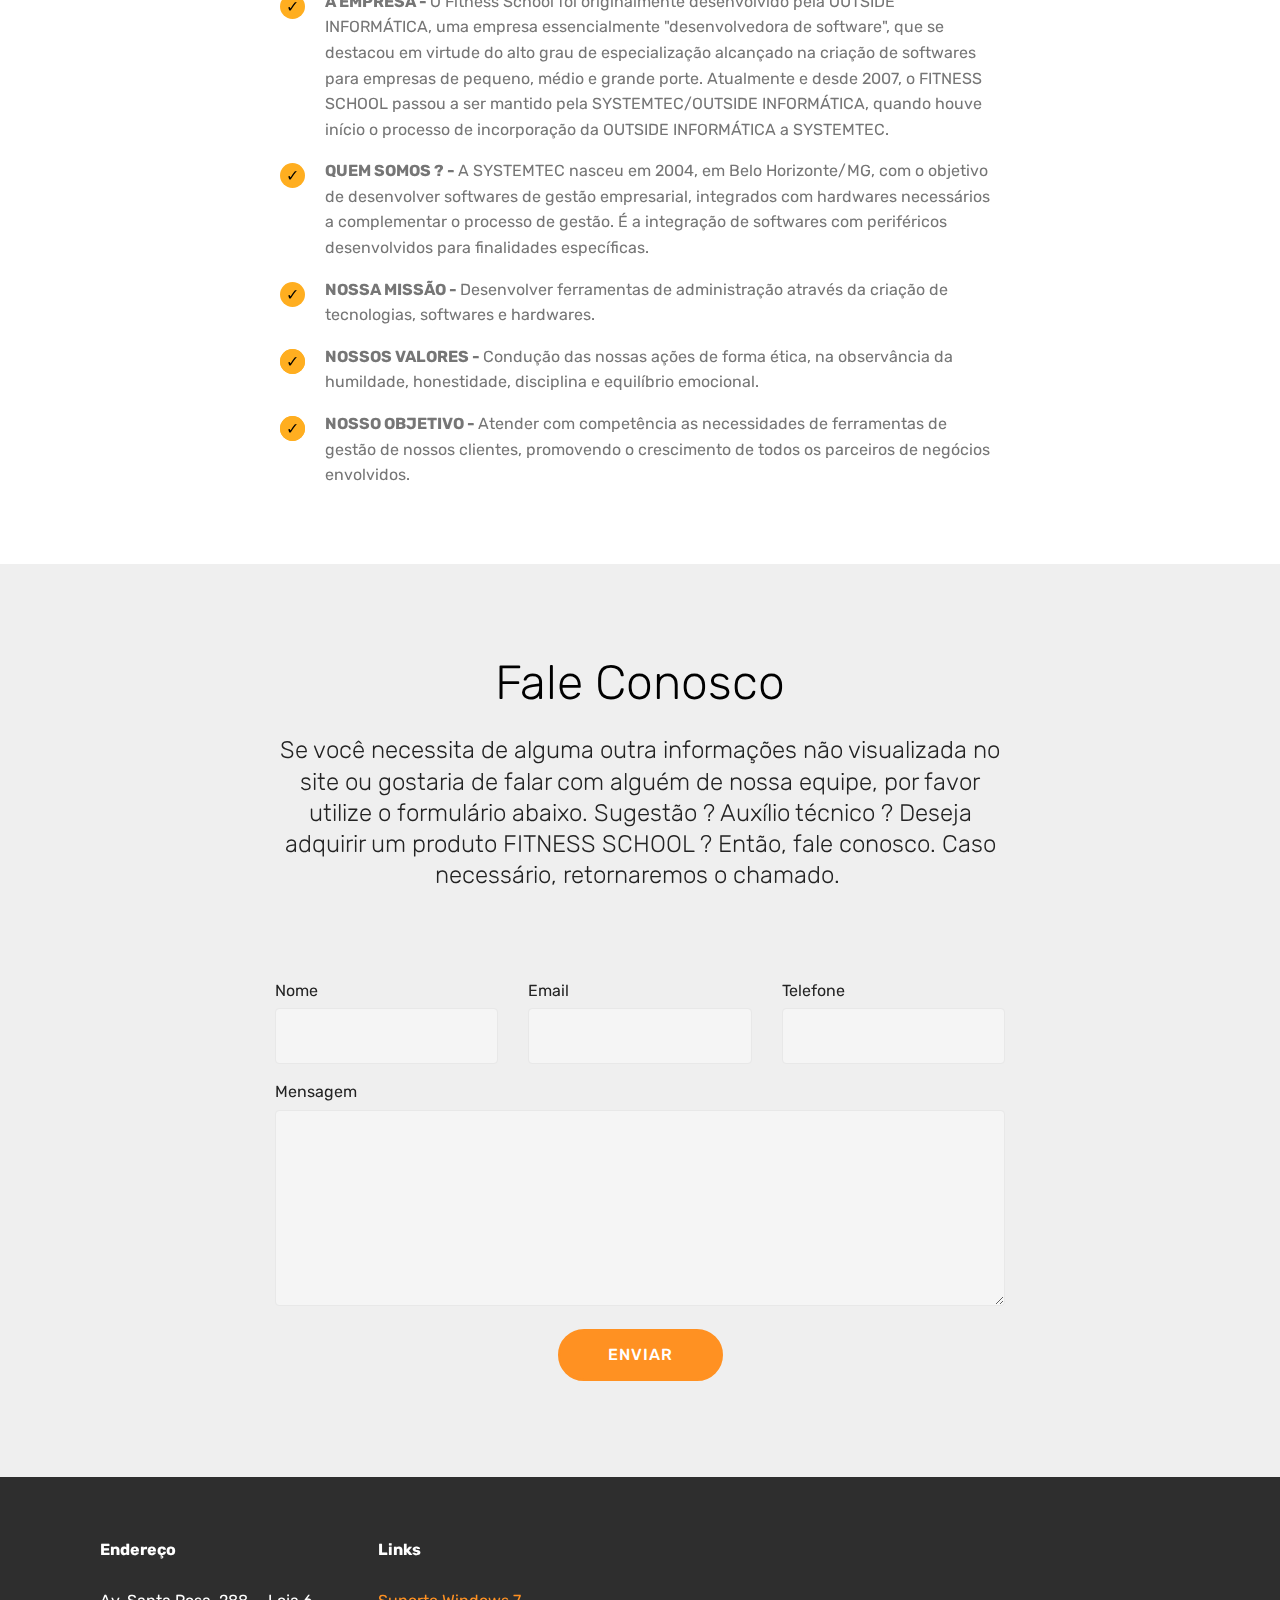
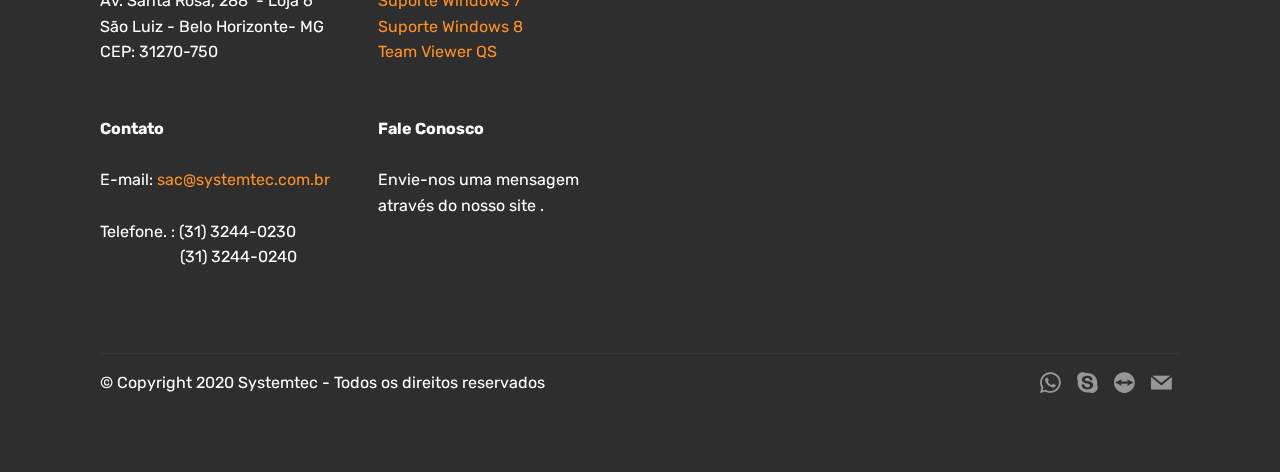
==== commit 1c0983b1: "create github pages" ====
--- a/index.html
+++ b/index.html
@@ -59,19 +59,19 @@
             <ul class="navbar-nav nav-dropdown nav-right" data-app-modern-menu="true"><li class="nav-item">
                     <a class="nav-link link text-black display-4" href="index.html">
                         Home</a>
-                </li><li class="nav-item"><a class="nav-link link text-black display-4" href="page1.html">Produtos</a></li><li class="nav-item"><a class="nav-link link text-black display-4" href="page4.html">
+                </li><li class="nav-item"><a class="nav-link link text-black display-4" href="produtos.html">Produtos</a></li><li class="nav-item"><a class="nav-link link text-black display-4" href="suporte.html">
                         Suporte</a></li>
                 <li class="nav-item">
-                    <a class="nav-link link text-black display-4" href="page2.html">
+                    <a class="nav-link link text-black display-4" href="sobre.html">
                         Sobre</a>
-                </li><li class="nav-item"><a class="nav-link link text-black display-4" href="page3.html">
+                </li><li class="nav-item"><a class="nav-link link text-black display-4" href="contato.html">
                         Contato</a></li></ul>
             
         </div>
     </nav>
 </section>
 
-<section class="engine"><a href="https://mobirise.info/h">create a web page</a></section><section class="header1 cid-rdsGtwu5vo mbr-parallax-background" id="header1-9">
+<section class="engine"><a href="https://mobirise.info/r">bootstrap template</a></section><section class="header1 cid-rdsGtwu5vo mbr-parallax-background" id="header1-9">
 
     
 
@@ -84,9 +84,9 @@
                 <h1 class="mbr-section-title align-center mbr-bold pb-3 mbr-fonts-style display-1">FITNESs SCHOOL</h1>
                 
                 
-                <div class="mbr-section-btn align-center"><a class="btn btn-md btn-secondary display-4" href="page2.html#step1-1n">
+                <div class="mbr-section-btn align-center"><a class="btn btn-md btn-secondary display-4" href="sobre.html">
                         <span class="mbr-iconfont mbri-file"></span>SAIBA MAIS</a>
-                    <a class="btn btn-md btn-primary display-4" href="page4.html"><span class="mbri-touch mbr-iconfont mbr-iconfont-btn"></span>
+                    <a class="btn btn-md btn-primary display-4" href="suporte.html"><span class="mbri-touch mbr-iconfont mbr-iconfont-btn"></span>
                         SUPORTE REMOTO</a></div>
             </div>
         </div>
@@ -106,11 +106,10 @@
                     <div class="card-img align-self-center">
                         <span class="mbr-iconfont mobi-mbri-sites mobi-mbri" style="font-size: 70px; color: rgb(255, 145, 34); fill: rgb(255, 145, 34);"></span>
                     </div>
-                    <h4 class="card-title media-body py-3 mbr-fonts-style display-7">Fitness School Gestão Administrativa
-</h4>
+                    <h4 class="card-title media-body py-3 mbr-fonts-style display-7">Fitness School Administração</h4>
                 </div>
                 <div class="card-box">
-                    <p class="mbr-text mbr-fonts-style display-7">Fitness School Gestão Administrativa. Um conjunto integrado de soluções para a sua Academia.&nbsp;<a href="page1.html#features11-17">Saiba Mais...</a></p>
+                    <p class="mbr-text mbr-fonts-style display-7">Fitness School Gestão Administrativa. Um conjunto integrado de soluções para a sua Academia.&nbsp;<a href="produtos.html#features11-17">Saiba Mais...</a></p>
                 </div>
             </div>
 
@@ -124,7 +123,7 @@
                 </div>
                 <div class="card-box">
                     <p class="mbr-text mbr-fonts-style display-7">Fitness School Controle de Acessos. Para você gerenciar com tranquilidade a sua Academia.
-&nbsp;<a href="page1.html#features11-18">Saiba Mais</a>...</p>
+&nbsp;<a href="produtos.html#features11-18">Saiba Mais</a>...</p>
                 </div>
             </div>
 
@@ -133,12 +132,11 @@
                     <div class="card-img align-self-center">
                         <span class="mbr-iconfont mobi-mbri-hearth mobi-mbri" style="font-size: 65px; color: rgb(255, 145, 34); fill: rgb(255, 145, 34);"></span>
                     </div>
-                    <h4 class="card-title media-body py-3 mbr-fonts-style display-7">Fitness School Avaliações
-</h4>
+                    <h4 class="card-title media-body py-3 mbr-fonts-style display-7">Fitness School Avaliação Física</h4>
                 </div>
                 <div class="card-box">
                     <p class="mbr-text mbr-fonts-style display-7">As avaliações física e fisioterápica trabalham integradas
-ao sistema administrativo Fitness School.&nbsp;<a href="page1.html#features11-12">Saiba Mais</a>...</p>
+ao sistema administrativo Fitness School.&nbsp;<a href="produtos.html#features11-12">Saiba Mais</a>...</p>
                 </div>
             </div>
 
@@ -147,12 +145,11 @@
                     <div class="card-img align-self-center">
                         <span class="mbr-iconfont mobi-mbri-cust-feedback mobi-mbri" style="font-size: 60px; color: rgb(255, 145, 34); fill: rgb(255, 145, 34);"></span>
                     </div>
-                    <h4 class="card-title media-body py-3 mbr-fonts-style display-7">
-                        E-mail Marketing</h4>
+                    <h4 class="card-title media-body py-3 mbr-fonts-style display-7">Fitness School<br>E-mail Marketing</h4>
                 </div>
                 <div class="card-box">
                     <p class="mbr-text mbr-fonts-style display-7">
-                       Um poderoso aliado na retenção de clientes. Envie e-mails para seus clientes de forma ágil e controla&nbsp;<a href="page1.html#features11-1b">. Saiba Mais</a>...</p>
+                       Um poderoso aliado na retenção de clientes. Envie e-mails para seus clientes de forma ágil e controlada&nbsp;<a href="produtos.html#features11-1b">. Saiba Mais</a>...</p>
                 </div>
             </div>
         </div>
@@ -213,7 +210,7 @@
             <div class="media-container-column col-lg-8" data-form-type="formoid">
                     <div data-form-alert="" hidden="">Sua mensagem foi enviada com sucesso !</div>
             
-                    <form class="mbr-form" action="https://mobirise.com/" method="post" data-form-title="Mobirise Form"><input type="hidden" name="email" data-form-email="true" value="5EEnNcV3mh2pUIKtjGuzzIpSrM9G4tWthC5Cg0U6SsCSZzcTuN6Ffy+KPdNY70/4S5w8xCFxloTY7M57z9CNpAhi30jxpZIwQ55a23dmNeLQVANSvNAg1DYnxDHqEWs8">
+                    <form class="mbr-form" action="https://mobirise.com/" method="post" data-form-title="Mobirise Form"><input type="hidden" name="email" data-form-email="true" value="1kaLs/1ZGjFrguHidKyYYTqhUYDwT02cs3fr3wrqJZd2FmVSHt3JljmXz+5HuUqJsp0bxG1XIYl6S0bpgSWbHeLn0RahEjCS8xdMCtsJ/r33pod0kUkIOpXgoMH90SWg">
                         <div class="row row-sm-offset">
                             <div class="col-md-4 multi-horizontal" data-for="name">
                                 <div class="form-group">
@@ -282,7 +279,7 @@
             <div class="media-container-row mbr-white">
                 <div class="col-sm-6 copyright">
                     <p class="mbr-text mbr-fonts-style display-7">
-                        © Copyright 2019 Systemtec - Todos os direitos reservados</p>
+                        © Copyright 2020 Systemtec - Todos os direitos reservados</p>
                 </div>
                 <div class="col-md-6">
                     <div class="social-list align-right">
@@ -301,7 +298,11 @@
                                 <span class="mbr-iconfont mbr-iconfont-social socicon-teamviewer socicon"></span>
                             </a>
                         </div>
-                        
+                        <div class="soc-item">
+                            <a href="mailto:suporte@systemtec.com.br">
+                                <span class="mbr-iconfont mbr-iconfont-social socicon-mail socicon"></span>
+                            </a>
+                        </div>
                         
                         
                     </div>
--- a/assets/mobirise/css/mbr-additional.css
+++ b/assets/mobirise/css/mbr-additional.css
@@ -3724,6 +3724,533 @@
 .cid-rIi1yJsSHj .dropdown-item:hover {
   color: #767676 !important;
 }
+.cid-rIj29xrgbQ {
+  padding-top: 120px;
+  padding-bottom: 30px;
+  background-color: #efefef;
+}
+.cid-rIj29xrgbQ .mbr-text {
+  color: #465052;
+}
+.cid-rIj29xrgbQ H2 {
+  color: #ff9122;
+}
+.cid-rIj2jEH7uX {
+  padding-top: 90px;
+  padding-bottom: 90px;
+  background-color: #ffffff;
+}
+.cid-rIj2jEH7uX h4 {
+  text-align: left;
+  font-weight: 500;
+}
+.cid-rIj2jEH7uX p {
+  color: #767676;
+  text-align: left;
+}
+.cid-rIj2jEH7uX .card-img {
+  text-align: left;
+}
+.cid-rIj2jEH7uX .card-img span {
+  font-size: 72px;
+  color: #707070;
+}
+.cid-rIj2jEH7uX P {
+  color: #0f4780;
+  text-align: center;
+}
+.cid-rIj2jEH7uX .card-title,
+.cid-rIj2jEH7uX .card-img {
+  text-align: center;
+}
+.cid-rIj29zkYxX {
+  padding-top: 60px;
+  padding-bottom: 60px;
+  background-color: #2e2e2e;
+}
+@media (max-width: 767px) {
+  .cid-rIj29zkYxX .content {
+    text-align: center;
+  }
+  .cid-rIj29zkYxX .content > div:not(:last-child) {
+    margin-bottom: 2rem;
+  }
+}
+.cid-rIj29zkYxX .map {
+  height: 18.75rem;
+}
+@media (max-width: 767px) {
+  .cid-rIj29zkYxX .footer-lower .copyright {
+    margin-bottom: 1rem;
+    text-align: center;
+  }
+}
+.cid-rIj29zkYxX .footer-lower hr {
+  margin: 1rem 0;
+  border-color: #fff;
+  opacity: .05;
+}
+.cid-rIj29zkYxX .footer-lower .social-list {
+  padding-left: 0;
+  margin-bottom: 0;
+  list-style: none;
+  display: flex;
+  -webkit-justify-content: flex-end;
+  justify-content: flex-end;
+  -webkit-flex-wrap: wrap;
+  flex-wrap: wrap;
+}
+.cid-rIj29zkYxX .footer-lower .social-list .mbr-iconfont-social {
+  font-size: 1.3rem;
+  color: #fff;
+}
+.cid-rIj29zkYxX .footer-lower .social-list .soc-item {
+  margin: 0 .5rem;
+}
+.cid-rIj29zkYxX .footer-lower .social-list a {
+  margin: 0;
+  opacity: .5;
+  -webkit-transition: .2s linear;
+  transition: .2s linear;
+}
+.cid-rIj29zkYxX .footer-lower .social-list a:hover {
+  opacity: 1;
+}
+@media (max-width: 767px) {
+  .cid-rIj29zkYxX .footer-lower .social-list {
+    -webkit-justify-content: center;
+    justify-content: center;
+  }
+}
+.cid-rIj29zkYxX .google-map {
+  height: 25rem;
+  position: relative;
+}
+.cid-rIj29zkYxX .google-map iframe {
+  height: 100%;
+  width: 100%;
+}
+.cid-rIj29zkYxX .google-map [data-state-details] {
+  color: #6b6763;
+  font-family: Montserrat;
+  height: 1.5em;
+  margin-top: -0.75em;
+  padding-left: 1.25rem;
+  padding-right: 1.25rem;
+  position: absolute;
+  text-align: center;
+  top: 50%;
+  width: 100%;
+}
+.cid-rIj29zkYxX .google-map[data-state] {
+  background: #e9e5dc;
+}
+.cid-rIj29zkYxX .google-map[data-state="loading"] [data-state-details] {
+  display: none;
+}
+.cid-rIj29zkYxX P {
+  text-align: left;
+}
+.cid-rIj29Aycsw .navbar {
+  background: #ffffff;
+  transition: none;
+  min-height: 77px;
+  padding: .5rem 0;
+}
+.cid-rIj29Aycsw .navbar-dropdown.bg-color.transparent.opened {
+  background: #ffffff;
+}
+.cid-rIj29Aycsw a {
+  font-style: normal;
+}
+.cid-rIj29Aycsw .nav-item span {
+  padding-right: 0.4em;
+  line-height: 0.5em;
+  vertical-align: text-bottom;
+  position: relative;
+  text-decoration: none;
+}
+.cid-rIj29Aycsw .nav-item a {
+  display: -webkit-flex;
+  align-items: center;
+  justify-content: center;
+  padding: 0.7rem 0 !important;
+  margin: 0rem .65rem !important;
+  -webkit-align-items: center;
+  -webkit-justify-content: center;
+}
+.cid-rIj29Aycsw .nav-item:focus,
+.cid-rIj29Aycsw .nav-link:focus {
+  outline: none;
+}
+.cid-rIj29Aycsw .btn {
+  padding: 0.4rem 1.5rem;
+  display: -webkit-inline-flex;
+  align-items: center;
+  -webkit-align-items: center;
+}
+.cid-rIj29Aycsw .btn .mbr-iconfont {
+  font-size: 1.6rem;
+}
+.cid-rIj29Aycsw .menu-logo {
+  margin-right: auto;
+}
+.cid-rIj29Aycsw .menu-logo .navbar-brand {
+  display: flex;
+  margin-left: 5rem;
+  padding: 0;
+  transition: padding .2s;
+  min-height: 3.8rem;
+  -webkit-align-items: center;
+  align-items: center;
+}
+.cid-rIj29Aycsw .menu-logo .navbar-brand .navbar-caption-wrap {
+  display: flex;
+  -webkit-align-items: center;
+  align-items: center;
+  word-break: break-word;
+  min-width: 7rem;
+  margin: .3rem 0;
+}
+.cid-rIj29Aycsw .menu-logo .navbar-brand .navbar-caption-wrap .navbar-caption {
+  line-height: 1.2rem !important;
+  padding-right: 2rem;
+}
+.cid-rIj29Aycsw .menu-logo .navbar-brand .navbar-logo {
+  font-size: 4rem;
+  transition: font-size 0.25s;
+}
+.cid-rIj29Aycsw .menu-logo .navbar-brand .navbar-logo img {
+  display: flex;
+}
+.cid-rIj29Aycsw .menu-logo .navbar-brand .navbar-logo .mbr-iconfont {
+  transition: font-size 0.25s;
+}
+.cid-rIj29Aycsw .menu-logo .navbar-brand .navbar-logo a {
+  display: inline-flex;
+}
+.cid-rIj29Aycsw .navbar-toggleable-sm .navbar-collapse {
+  justify-content: flex-end;
+  -webkit-justify-content: flex-end;
+  padding-right: 5rem;
+  width: auto;
+}
+.cid-rIj29Aycsw .navbar-toggleable-sm .navbar-collapse .navbar-nav {
+  flex-wrap: wrap;
+  -webkit-flex-wrap: wrap;
+  padding-left: 0;
+}
+.cid-rIj29Aycsw .navbar-toggleable-sm .navbar-collapse .navbar-nav .nav-item {
+  -webkit-align-self: center;
+  align-self: center;
+}
+.cid-rIj29Aycsw .navbar-toggleable-sm .navbar-collapse .navbar-buttons {
+  padding-left: 0;
+  padding-bottom: 0;
+}
+.cid-rIj29Aycsw .dropdown .dropdown-menu {
+  background: #ffffff;
+  display: none;
+  position: absolute;
+  min-width: 5rem;
+  padding-top: 1.4rem;
+  padding-bottom: 1.4rem;
+  text-align: left;
+}
+.cid-rIj29Aycsw .dropdown .dropdown-menu .dropdown-item {
+  width: auto;
+  padding: 0.235em 1.5385em 0.235em 1.5385em !important;
+}
+.cid-rIj29Aycsw .dropdown .dropdown-menu .dropdown-item::after {
+  right: 0.5rem;
+}
+.cid-rIj29Aycsw .dropdown .dropdown-menu .dropdown-submenu {
+  margin: 0;
+}
+.cid-rIj29Aycsw .dropdown.open > .dropdown-menu {
+  display: block;
+}
+.cid-rIj29Aycsw .navbar-toggleable-sm.opened:after {
+  position: absolute;
+  width: 100vw;
+  height: 100vh;
+  content: '';
+  background-color: rgba(0, 0, 0, 0.1);
+  left: 0;
+  bottom: 0;
+  transform: translateY(100%);
+  -webkit-transform: translateY(100%);
+  z-index: 1000;
+}
+.cid-rIj29Aycsw .navbar.navbar-short {
+  min-height: 60px;
+  transition: all .2s;
+}
+.cid-rIj29Aycsw .navbar.navbar-short .navbar-toggler-right {
+  top: 20px;
+}
+.cid-rIj29Aycsw .navbar.navbar-short .navbar-logo a {
+  font-size: 2.5rem !important;
+  line-height: 2.5rem;
+  transition: font-size 0.25s;
+}
+.cid-rIj29Aycsw .navbar.navbar-short .navbar-logo a .mbr-iconfont {
+  font-size: 2.5rem !important;
+}
+.cid-rIj29Aycsw .navbar.navbar-short .navbar-logo a img {
+  height: 3rem !important;
+}
+.cid-rIj29Aycsw .navbar.navbar-short .navbar-brand {
+  min-height: 3rem;
+}
+.cid-rIj29Aycsw button.navbar-toggler {
+  width: 31px;
+  height: 18px;
+  cursor: pointer;
+  transition: all .2s;
+  top: 1.5rem;
+  right: 1rem;
+}
+.cid-rIj29Aycsw button.navbar-toggler:focus {
+  outline: none;
+}
+.cid-rIj29Aycsw button.navbar-toggler .hamburger span {
+  position: absolute;
+  right: 0;
+  width: 30px;
+  height: 2px;
+  border-right: 5px;
+  background-color: #333333;
+}
+.cid-rIj29Aycsw button.navbar-toggler .hamburger span:nth-child(1) {
+  top: 0;
+  transition: all .2s;
+}
+.cid-rIj29Aycsw button.navbar-toggler .hamburger span:nth-child(2) {
+  top: 8px;
+  transition: all .15s;
+}
+.cid-rIj29Aycsw button.navbar-toggler .hamburger span:nth-child(3) {
+  top: 8px;
+  transition: all .15s;
+}
+.cid-rIj29Aycsw button.navbar-toggler .hamburger span:nth-child(4) {
+  top: 16px;
+  transition: all .2s;
+}
+.cid-rIj29Aycsw nav.opened .hamburger span:nth-child(1) {
+  top: 8px;
+  width: 0;
+  opacity: 0;
+  right: 50%;
+  transition: all .2s;
+}
+.cid-rIj29Aycsw nav.opened .hamburger span:nth-child(2) {
+  -webkit-transform: rotate(45deg);
+  transform: rotate(45deg);
+  transition: all .25s;
+}
+.cid-rIj29Aycsw nav.opened .hamburger span:nth-child(3) {
+  -webkit-transform: rotate(-45deg);
+  transform: rotate(-45deg);
+  transition: all .25s;
+}
+.cid-rIj29Aycsw nav.opened .hamburger span:nth-child(4) {
+  top: 8px;
+  width: 0;
+  opacity: 0;
+  right: 50%;
+  transition: all .2s;
+}
+.cid-rIj29Aycsw .collapsed.navbar-expand {
+  flex-direction: column;
+  -webkit-flex-direction: column;
+}
+.cid-rIj29Aycsw .collapsed .btn {
+  display: -webkit-flex;
+}
+.cid-rIj29Aycsw .collapsed .navbar-collapse {
+  display: none !important;
+  padding-right: 0 !important;
+}
+.cid-rIj29Aycsw .collapsed .navbar-collapse.collapsing,
+.cid-rIj29Aycsw .collapsed .navbar-collapse.show {
+  display: block !important;
+}
+.cid-rIj29Aycsw .collapsed .navbar-collapse.collapsing .navbar-nav,
+.cid-rIj29Aycsw .collapsed .navbar-collapse.show .navbar-nav {
+  display: block;
+  text-align: center;
+}
+.cid-rIj29Aycsw .collapsed .navbar-collapse.collapsing .navbar-nav .nav-item,
+.cid-rIj29Aycsw .collapsed .navbar-collapse.show .navbar-nav .nav-item {
+  clear: both;
+}
+.cid-rIj29Aycsw .collapsed .navbar-collapse.collapsing .navbar-nav .nav-item:last-child,
+.cid-rIj29Aycsw .collapsed .navbar-collapse.show .navbar-nav .nav-item:last-child {
+  margin-bottom: 1rem;
+}
+.cid-rIj29Aycsw .collapsed .navbar-collapse.collapsing .navbar-buttons,
+.cid-rIj29Aycsw .collapsed .navbar-collapse.show .navbar-buttons {
+  text-align: center;
+}
+.cid-rIj29Aycsw .collapsed .navbar-collapse.collapsing .navbar-buttons:last-child,
+.cid-rIj29Aycsw .collapsed .navbar-collapse.show .navbar-buttons:last-child {
+  margin-bottom: 1rem;
+}
+.cid-rIj29Aycsw .collapsed button.navbar-toggler {
+  display: block;
+}
+.cid-rIj29Aycsw .collapsed .navbar-brand {
+  margin-left: 1rem !important;
+}
+.cid-rIj29Aycsw .collapsed .navbar-toggleable-sm {
+  flex-direction: column;
+  -webkit-flex-direction: column;
+}
+.cid-rIj29Aycsw .collapsed .dropdown .dropdown-menu {
+  width: 100%;
+  text-align: center;
+  position: relative;
+  opacity: 0;
+  display: block;
+  height: 0;
+  visibility: hidden;
+  padding: 0;
+  transition-duration: .5s;
+  transition-property: opacity,padding,height;
+}
+.cid-rIj29Aycsw .collapsed .dropdown.open > .dropdown-menu {
+  position: relative;
+  opacity: 1;
+  height: auto;
+  padding: 1.4rem 0;
+  visibility: visible;
+}
+.cid-rIj29Aycsw .collapsed .dropdown .dropdown-submenu {
+  left: 0;
+  text-align: center;
+  width: 100%;
+}
+.cid-rIj29Aycsw .collapsed .dropdown .dropdown-toggle[data-toggle="dropdown-submenu"]::after {
+  margin-top: 0;
+  position: inherit;
+  right: 0;
+  top: 50%;
+  display: inline-block;
+  width: 0;
+  height: 0;
+  margin-left: .3em;
+  vertical-align: middle;
+  content: "";
+  border-top: .30em solid;
+  border-right: .30em solid transparent;
+  border-left: .30em solid transparent;
+}
+@media (max-width: 991px) {
+  .cid-rIj29Aycsw.navbar-expand {
+    flex-direction: column;
+    -webkit-flex-direction: column;
+  }
+  .cid-rIj29Aycsw img {
+    height: 3.8rem !important;
+  }
+  .cid-rIj29Aycsw .btn {
+    display: -webkit-flex;
+  }
+  .cid-rIj29Aycsw button.navbar-toggler {
+    display: block;
+  }
+  .cid-rIj29Aycsw .navbar-brand {
+    margin-left: 1rem !important;
+  }
+  .cid-rIj29Aycsw .navbar-toggleable-sm {
+    flex-direction: column;
+    -webkit-flex-direction: column;
+  }
+  .cid-rIj29Aycsw .navbar-collapse {
+    display: none !important;
+    padding-right: 0 !important;
+  }
+  .cid-rIj29Aycsw .navbar-collapse.collapsing,
+  .cid-rIj29Aycsw .navbar-collapse.show {
+    display: block !important;
+  }
+  .cid-rIj29Aycsw .navbar-collapse.collapsing .navbar-nav,
+  .cid-rIj29Aycsw .navbar-collapse.show .navbar-nav {
+    display: block;
+    text-align: center;
+  }
+  .cid-rIj29Aycsw .navbar-collapse.collapsing .navbar-nav .nav-item,
+  .cid-rIj29Aycsw .navbar-collapse.show .navbar-nav .nav-item {
+    clear: both;
+  }
+  .cid-rIj29Aycsw .navbar-collapse.collapsing .navbar-nav .nav-item:last-child,
+  .cid-rIj29Aycsw .navbar-collapse.show .navbar-nav .nav-item:last-child {
+    margin-bottom: 1rem;
+  }
+  .cid-rIj29Aycsw .navbar-collapse.collapsing .navbar-buttons,
+  .cid-rIj29Aycsw .navbar-collapse.show .navbar-buttons {
+    text-align: center;
+  }
+  .cid-rIj29Aycsw .navbar-collapse.collapsing .navbar-buttons:last-child,
+  .cid-rIj29Aycsw .navbar-collapse.show .navbar-buttons:last-child {
+    margin-bottom: 1rem;
+  }
+  .cid-rIj29Aycsw .dropdown .dropdown-menu {
+    width: 100%;
+    text-align: center;
+    position: relative;
+    opacity: 0;
+    display: block;
+    height: 0;
+    visibility: hidden;
+    padding: 0;
+    transition-duration: .5s;
+    transition-property: opacity,padding,height;
+  }
+  .cid-rIj29Aycsw .dropdown.open > .dropdown-menu {
+    position: relative;
+    opacity: 1;
+    height: auto;
+    padding: 1.4rem 0;
+    visibility: visible;
+  }
+  .cid-rIj29Aycsw .dropdown .dropdown-submenu {
+    left: 0;
+    text-align: center;
+    width: 100%;
+  }
+  .cid-rIj29Aycsw .dropdown .dropdown-toggle[data-toggle="dropdown-submenu"]::after {
+    margin-top: 0;
+    position: inherit;
+    right: 0;
+    top: 50%;
+    display: inline-block;
+    width: 0;
+    height: 0;
+    margin-left: .3em;
+    vertical-align: middle;
+    content: "";
+    border-top: .30em solid;
+    border-right: .30em solid transparent;
+    border-left: .30em solid transparent;
+  }
+}
+@media (min-width: 767px) {
+  .cid-rIj29Aycsw .menu-logo {
+    flex-shrink: 0;
+    -webkit-flex-shrink: 0;
+  }
+}
+.cid-rIj29Aycsw .navbar-collapse {
+  flex-basis: auto;
+  -webkit-flex-basis: auto;
+}
+.cid-rIj29Aycsw .nav-link:hover,
+.cid-rIj29Aycsw .dropdown-item:hover {
+  color: #767676 !important;
+}
 .cid-rIhaT5LAcX {
   padding-top: 120px;
   padding-bottom: 30px;
@@ -4292,530 +4819,3 @@
 .cid-rIi1yJsSHj .dropdown-item:hover {
   color: #767676 !important;
 }
-.cid-rIj29xrgbQ {
-  padding-top: 120px;
-  padding-bottom: 30px;
-  background-color: #efefef;
-}
-.cid-rIj29xrgbQ .mbr-text {
-  color: #465052;
-}
-.cid-rIj29xrgbQ H2 {
-  color: #ff9122;
-}
-.cid-rIj2jEH7uX {
-  padding-top: 90px;
-  padding-bottom: 90px;
-  background-color: #ffffff;
-}
-.cid-rIj2jEH7uX h4 {
-  text-align: left;
-  font-weight: 500;
-}
-.cid-rIj2jEH7uX p {
-  color: #767676;
-  text-align: left;
-}
-.cid-rIj2jEH7uX .card-img {
-  text-align: left;
-}
-.cid-rIj2jEH7uX .card-img span {
-  font-size: 72px;
-  color: #707070;
-}
-.cid-rIj2jEH7uX P {
-  color: #0f4780;
-  text-align: center;
-}
-.cid-rIj2jEH7uX .card-title,
-.cid-rIj2jEH7uX .card-img {
-  text-align: center;
-}
-.cid-rIj29zkYxX {
-  padding-top: 60px;
-  padding-bottom: 60px;
-  background-color: #2e2e2e;
-}
-@media (max-width: 767px) {
-  .cid-rIj29zkYxX .content {
-    text-align: center;
-  }
-  .cid-rIj29zkYxX .content > div:not(:last-child) {
-    margin-bottom: 2rem;
-  }
-}
-.cid-rIj29zkYxX .map {
-  height: 18.75rem;
-}
-@media (max-width: 767px) {
-  .cid-rIj29zkYxX .footer-lower .copyright {
-    margin-bottom: 1rem;
-    text-align: center;
-  }
-}
-.cid-rIj29zkYxX .footer-lower hr {
-  margin: 1rem 0;
-  border-color: #fff;
-  opacity: .05;
-}
-.cid-rIj29zkYxX .footer-lower .social-list {
-  padding-left: 0;
-  margin-bottom: 0;
-  list-style: none;
-  display: flex;
-  -webkit-justify-content: flex-end;
-  justify-content: flex-end;
-  -webkit-flex-wrap: wrap;
-  flex-wrap: wrap;
-}
-.cid-rIj29zkYxX .footer-lower .social-list .mbr-iconfont-social {
-  font-size: 1.3rem;
-  color: #fff;
-}
-.cid-rIj29zkYxX .footer-lower .social-list .soc-item {
-  margin: 0 .5rem;
-}
-.cid-rIj29zkYxX .footer-lower .social-list a {
-  margin: 0;
-  opacity: .5;
-  -webkit-transition: .2s linear;
-  transition: .2s linear;
-}
-.cid-rIj29zkYxX .footer-lower .social-list a:hover {
-  opacity: 1;
-}
-@media (max-width: 767px) {
-  .cid-rIj29zkYxX .footer-lower .social-list {
-    -webkit-justify-content: center;
-    justify-content: center;
-  }
-}
-.cid-rIj29zkYxX .google-map {
-  height: 25rem;
-  position: relative;
-}
-.cid-rIj29zkYxX .google-map iframe {
-  height: 100%;
-  width: 100%;
-}
-.cid-rIj29zkYxX .google-map [data-state-details] {
-  color: #6b6763;
-  font-family: Montserrat;
-  height: 1.5em;
-  margin-top: -0.75em;
-  padding-left: 1.25rem;
-  padding-right: 1.25rem;
-  position: absolute;
-  text-align: center;
-  top: 50%;
-  width: 100%;
-}
-.cid-rIj29zkYxX .google-map[data-state] {
-  background: #e9e5dc;
-}
-.cid-rIj29zkYxX .google-map[data-state="loading"] [data-state-details] {
-  display: none;
-}
-.cid-rIj29zkYxX P {
-  text-align: left;
-}
-.cid-rIj29Aycsw .navbar {
-  background: #ffffff;
-  transition: none;
-  min-height: 77px;
-  padding: .5rem 0;
-}
-.cid-rIj29Aycsw .navbar-dropdown.bg-color.transparent.opened {
-  background: #ffffff;
-}
-.cid-rIj29Aycsw a {
-  font-style: normal;
-}
-.cid-rIj29Aycsw .nav-item span {
-  padding-right: 0.4em;
-  line-height: 0.5em;
-  vertical-align: text-bottom;
-  position: relative;
-  text-decoration: none;
-}
-.cid-rIj29Aycsw .nav-item a {
-  display: -webkit-flex;
-  align-items: center;
-  justify-content: center;
-  padding: 0.7rem 0 !important;
-  margin: 0rem .65rem !important;
-  -webkit-align-items: center;
-  -webkit-justify-content: center;
-}
-.cid-rIj29Aycsw .nav-item:focus,
-.cid-rIj29Aycsw .nav-link:focus {
-  outline: none;
-}
-.cid-rIj29Aycsw .btn {
-  padding: 0.4rem 1.5rem;
-  display: -webkit-inline-flex;
-  align-items: center;
-  -webkit-align-items: center;
-}
-.cid-rIj29Aycsw .btn .mbr-iconfont {
-  font-size: 1.6rem;
-}
-.cid-rIj29Aycsw .menu-logo {
-  margin-right: auto;
-}
-.cid-rIj29Aycsw .menu-logo .navbar-brand {
-  display: flex;
-  margin-left: 5rem;
-  padding: 0;
-  transition: padding .2s;
-  min-height: 3.8rem;
-  -webkit-align-items: center;
-  align-items: center;
-}
-.cid-rIj29Aycsw .menu-logo .navbar-brand .navbar-caption-wrap {
-  display: flex;
-  -webkit-align-items: center;
-  align-items: center;
-  word-break: break-word;
-  min-width: 7rem;
-  margin: .3rem 0;
-}
-.cid-rIj29Aycsw .menu-logo .navbar-brand .navbar-caption-wrap .navbar-caption {
-  line-height: 1.2rem !important;
-  padding-right: 2rem;
-}
-.cid-rIj29Aycsw .menu-logo .navbar-brand .navbar-logo {
-  font-size: 4rem;
-  transition: font-size 0.25s;
-}
-.cid-rIj29Aycsw .menu-logo .navbar-brand .navbar-logo img {
-  display: flex;
-}
-.cid-rIj29Aycsw .menu-logo .navbar-brand .navbar-logo .mbr-iconfont {
-  transition: font-size 0.25s;
-}
-.cid-rIj29Aycsw .menu-logo .navbar-brand .navbar-logo a {
-  display: inline-flex;
-}
-.cid-rIj29Aycsw .navbar-toggleable-sm .navbar-collapse {
-  justify-content: flex-end;
-  -webkit-justify-content: flex-end;
-  padding-right: 5rem;
-  width: auto;
-}
-.cid-rIj29Aycsw .navbar-toggleable-sm .navbar-collapse .navbar-nav {
-  flex-wrap: wrap;
-  -webkit-flex-wrap: wrap;
-  padding-left: 0;
-}
-.cid-rIj29Aycsw .navbar-toggleable-sm .navbar-collapse .navbar-nav .nav-item {
-  -webkit-align-self: center;
-  align-self: center;
-}
-.cid-rIj29Aycsw .navbar-toggleable-sm .navbar-collapse .navbar-buttons {
-  padding-left: 0;
-  padding-bottom: 0;
-}
-.cid-rIj29Aycsw .dropdown .dropdown-menu {
-  background: #ffffff;
-  display: none;
-  position: absolute;
-  min-width: 5rem;
-  padding-top: 1.4rem;
-  padding-bottom: 1.4rem;
-  text-align: left;
-}
-.cid-rIj29Aycsw .dropdown .dropdown-menu .dropdown-item {
-  width: auto;
-  padding: 0.235em 1.5385em 0.235em 1.5385em !important;
-}
-.cid-rIj29Aycsw .dropdown .dropdown-menu .dropdown-item::after {
-  right: 0.5rem;
-}
-.cid-rIj29Aycsw .dropdown .dropdown-menu .dropdown-submenu {
-  margin: 0;
-}
-.cid-rIj29Aycsw .dropdown.open > .dropdown-menu {
-  display: block;
-}
-.cid-rIj29Aycsw .navbar-toggleable-sm.opened:after {
-  position: absolute;
-  width: 100vw;
-  height: 100vh;
-  content: '';
-  background-color: rgba(0, 0, 0, 0.1);
-  left: 0;
-  bottom: 0;
-  transform: translateY(100%);
-  -webkit-transform: translateY(100%);
-  z-index: 1000;
-}
-.cid-rIj29Aycsw .navbar.navbar-short {
-  min-height: 60px;
-  transition: all .2s;
-}
-.cid-rIj29Aycsw .navbar.navbar-short .navbar-toggler-right {
-  top: 20px;
-}
-.cid-rIj29Aycsw .navbar.navbar-short .navbar-logo a {
-  font-size: 2.5rem !important;
-  line-height: 2.5rem;
-  transition: font-size 0.25s;
-}
-.cid-rIj29Aycsw .navbar.navbar-short .navbar-logo a .mbr-iconfont {
-  font-size: 2.5rem !important;
-}
-.cid-rIj29Aycsw .navbar.navbar-short .navbar-logo a img {
-  height: 3rem !important;
-}
-.cid-rIj29Aycsw .navbar.navbar-short .navbar-brand {
-  min-height: 3rem;
-}
-.cid-rIj29Aycsw button.navbar-toggler {
-  width: 31px;
-  height: 18px;
-  cursor: pointer;
-  transition: all .2s;
-  top: 1.5rem;
-  right: 1rem;
-}
-.cid-rIj29Aycsw button.navbar-toggler:focus {
-  outline: none;
-}
-.cid-rIj29Aycsw button.navbar-toggler .hamburger span {
-  position: absolute;
-  right: 0;
-  width: 30px;
-  height: 2px;
-  border-right: 5px;
-  background-color: #333333;
-}
-.cid-rIj29Aycsw button.navbar-toggler .hamburger span:nth-child(1) {
-  top: 0;
-  transition: all .2s;
-}
-.cid-rIj29Aycsw button.navbar-toggler .hamburger span:nth-child(2) {
-  top: 8px;
-  transition: all .15s;
-}
-.cid-rIj29Aycsw button.navbar-toggler .hamburger span:nth-child(3) {
-  top: 8px;
-  transition: all .15s;
-}
-.cid-rIj29Aycsw button.navbar-toggler .hamburger span:nth-child(4) {
-  top: 16px;
-  transition: all .2s;
-}
-.cid-rIj29Aycsw nav.opened .hamburger span:nth-child(1) {
-  top: 8px;
-  width: 0;
-  opacity: 0;
-  right: 50%;
-  transition: all .2s;
-}
-.cid-rIj29Aycsw nav.opened .hamburger span:nth-child(2) {
-  -webkit-transform: rotate(45deg);
-  transform: rotate(45deg);
-  transition: all .25s;
-}
-.cid-rIj29Aycsw nav.opened .hamburger span:nth-child(3) {
-  -webkit-transform: rotate(-45deg);
-  transform: rotate(-45deg);
-  transition: all .25s;
-}
-.cid-rIj29Aycsw nav.opened .hamburger span:nth-child(4) {
-  top: 8px;
-  width: 0;
-  opacity: 0;
-  right: 50%;
-  transition: all .2s;
-}
-.cid-rIj29Aycsw .collapsed.navbar-expand {
-  flex-direction: column;
-  -webkit-flex-direction: column;
-}
-.cid-rIj29Aycsw .collapsed .btn {
-  display: -webkit-flex;
-}
-.cid-rIj29Aycsw .collapsed .navbar-collapse {
-  display: none !important;
-  padding-right: 0 !important;
-}
-.cid-rIj29Aycsw .collapsed .navbar-collapse.collapsing,
-.cid-rIj29Aycsw .collapsed .navbar-collapse.show {
-  display: block !important;
-}
-.cid-rIj29Aycsw .collapsed .navbar-collapse.collapsing .navbar-nav,
-.cid-rIj29Aycsw .collapsed .navbar-collapse.show .navbar-nav {
-  display: block;
-  text-align: center;
-}
-.cid-rIj29Aycsw .collapsed .navbar-collapse.collapsing .navbar-nav .nav-item,
-.cid-rIj29Aycsw .collapsed .navbar-collapse.show .navbar-nav .nav-item {
-  clear: both;
-}
-.cid-rIj29Aycsw .collapsed .navbar-collapse.collapsing .navbar-nav .nav-item:last-child,
-.cid-rIj29Aycsw .collapsed .navbar-collapse.show .navbar-nav .nav-item:last-child {
-  margin-bottom: 1rem;
-}
-.cid-rIj29Aycsw .collapsed .navbar-collapse.collapsing .navbar-buttons,
-.cid-rIj29Aycsw .collapsed .navbar-collapse.show .navbar-buttons {
-  text-align: center;
-}
-.cid-rIj29Aycsw .collapsed .navbar-collapse.collapsing .navbar-buttons:last-child,
-.cid-rIj29Aycsw .collapsed .navbar-collapse.show .navbar-buttons:last-child {
-  margin-bottom: 1rem;
-}
-.cid-rIj29Aycsw .collapsed button.navbar-toggler {
-  display: block;
-}
-.cid-rIj29Aycsw .collapsed .navbar-brand {
-  margin-left: 1rem !important;
-}
-.cid-rIj29Aycsw .collapsed .navbar-toggleable-sm {
-  flex-direction: column;
-  -webkit-flex-direction: column;
-}
-.cid-rIj29Aycsw .collapsed .dropdown .dropdown-menu {
-  width: 100%;
-  text-align: center;
-  position: relative;
-  opacity: 0;
-  display: block;
-  height: 0;
-  visibility: hidden;
-  padding: 0;
-  transition-duration: .5s;
-  transition-property: opacity,padding,height;
-}
-.cid-rIj29Aycsw .collapsed .dropdown.open > .dropdown-menu {
-  position: relative;
-  opacity: 1;
-  height: auto;
-  padding: 1.4rem 0;
-  visibility: visible;
-}
-.cid-rIj29Aycsw .collapsed .dropdown .dropdown-submenu {
-  left: 0;
-  text-align: center;
-  width: 100%;
-}
-.cid-rIj29Aycsw .collapsed .dropdown .dropdown-toggle[data-toggle="dropdown-submenu"]::after {
-  margin-top: 0;
-  position: inherit;
-  right: 0;
-  top: 50%;
-  display: inline-block;
-  width: 0;
-  height: 0;
-  margin-left: .3em;
-  vertical-align: middle;
-  content: "";
-  border-top: .30em solid;
-  border-right: .30em solid transparent;
-  border-left: .30em solid transparent;
-}
-@media (max-width: 991px) {
-  .cid-rIj29Aycsw.navbar-expand {
-    flex-direction: column;
-    -webkit-flex-direction: column;
-  }
-  .cid-rIj29Aycsw img {
-    height: 3.8rem !important;
-  }
-  .cid-rIj29Aycsw .btn {
-    display: -webkit-flex;
-  }
-  .cid-rIj29Aycsw button.navbar-toggler {
-    display: block;
-  }
-  .cid-rIj29Aycsw .navbar-brand {
-    margin-left: 1rem !important;
-  }
-  .cid-rIj29Aycsw .navbar-toggleable-sm {
-    flex-direction: column;
-    -webkit-flex-direction: column;
-  }
-  .cid-rIj29Aycsw .navbar-collapse {
-    display: none !important;
-    padding-right: 0 !important;
-  }
-  .cid-rIj29Aycsw .navbar-collapse.collapsing,
-  .cid-rIj29Aycsw .navbar-collapse.show {
-    display: block !important;
-  }
-  .cid-rIj29Aycsw .navbar-collapse.collapsing .navbar-nav,
-  .cid-rIj29Aycsw .navbar-collapse.show .navbar-nav {
-    display: block;
-    text-align: center;
-  }
-  .cid-rIj29Aycsw .navbar-collapse.collapsing .navbar-nav .nav-item,
-  .cid-rIj29Aycsw .navbar-collapse.show .navbar-nav .nav-item {
-    clear: both;
-  }
-  .cid-rIj29Aycsw .navbar-collapse.collapsing .navbar-nav .nav-item:last-child,
-  .cid-rIj29Aycsw .navbar-collapse.show .navbar-nav .nav-item:last-child {
-    margin-bottom: 1rem;
-  }
-  .cid-rIj29Aycsw .navbar-collapse.collapsing .navbar-buttons,
-  .cid-rIj29Aycsw .navbar-collapse.show .navbar-buttons {
-    text-align: center;
-  }
-  .cid-rIj29Aycsw .navbar-collapse.collapsing .navbar-buttons:last-child,
-  .cid-rIj29Aycsw .navbar-collapse.show .navbar-buttons:last-child {
-    margin-bottom: 1rem;
-  }
-  .cid-rIj29Aycsw .dropdown .dropdown-menu {
-    width: 100%;
-    text-align: center;
-    position: relative;
-    opacity: 0;
-    display: block;
-    height: 0;
-    visibility: hidden;
-    padding: 0;
-    transition-duration: .5s;
-    transition-property: opacity,padding,height;
-  }
-  .cid-rIj29Aycsw .dropdown.open > .dropdown-menu {
-    position: relative;
-    opacity: 1;
-    height: auto;
-    padding: 1.4rem 0;
-    visibility: visible;
-  }
-  .cid-rIj29Aycsw .dropdown .dropdown-submenu {
-    left: 0;
-    text-align: center;
-    width: 100%;
-  }
-  .cid-rIj29Aycsw .dropdown .dropdown-toggle[data-toggle="dropdown-submenu"]::after {
-    margin-top: 0;
-    position: inherit;
-    right: 0;
-    top: 50%;
-    display: inline-block;
-    width: 0;
-    height: 0;
-    margin-left: .3em;
-    vertical-align: middle;
-    content: "";
-    border-top: .30em solid;
-    border-right: .30em solid transparent;
-    border-left: .30em solid transparent;
-  }
-}
-@media (min-width: 767px) {
-  .cid-rIj29Aycsw .menu-logo {
-    flex-shrink: 0;
-    -webkit-flex-shrink: 0;
-  }
-}
-.cid-rIj29Aycsw .navbar-collapse {
-  flex-basis: auto;
-  -webkit-flex-basis: auto;
-}
-.cid-rIj29Aycsw .nav-link:hover,
-.cid-rIj29Aycsw .dropdown-item:hover {
-  color: #767676 !important;
-}
